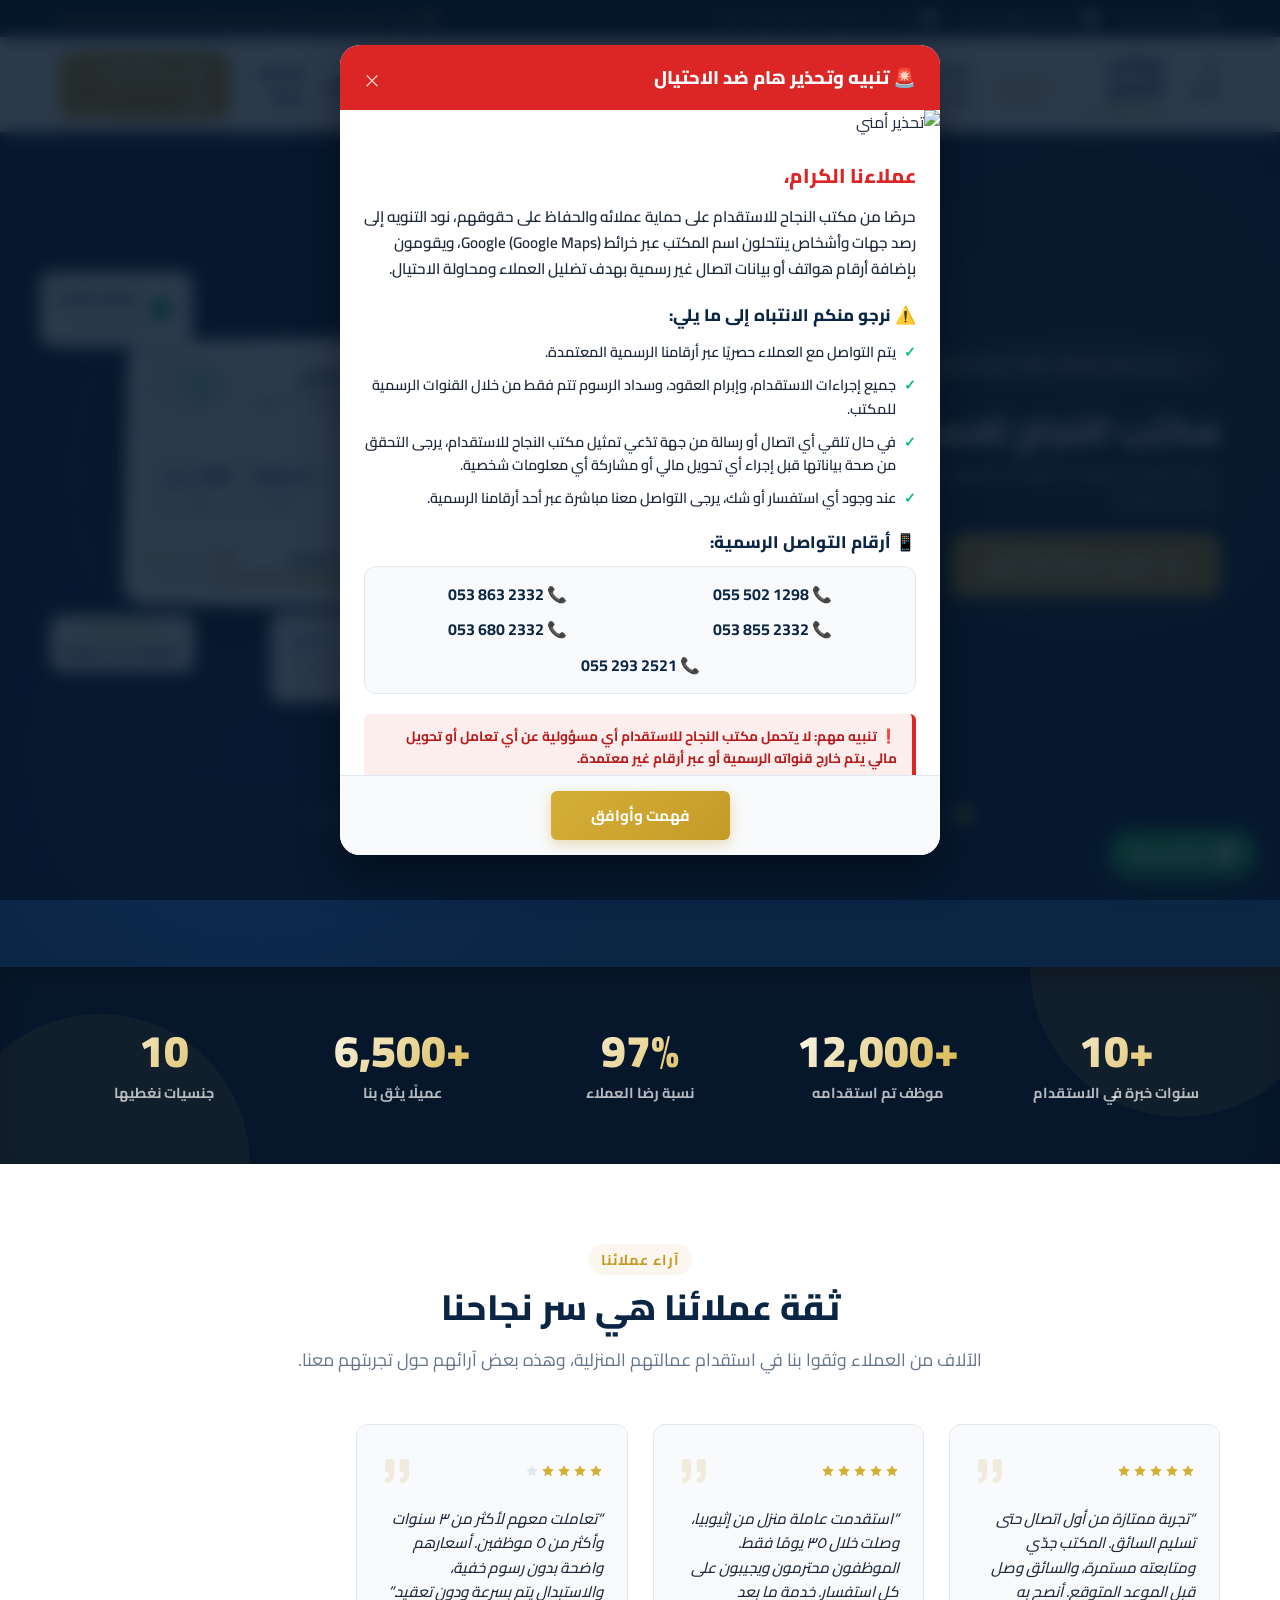
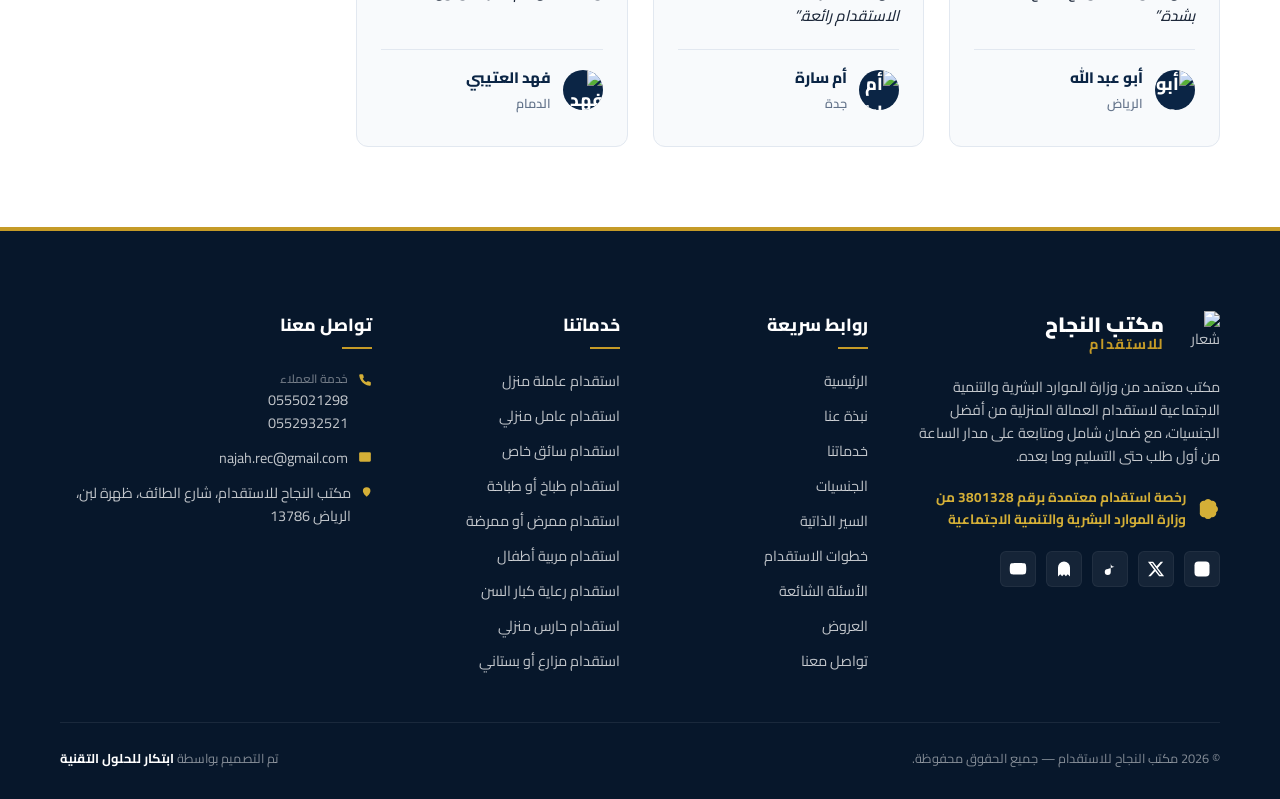
==== index.html @ 61b45c1d "Add files via upload" ====
<!DOCTYPE html>















<html lang="ar" dir="rtl">















<head>















  <meta charset="UTF-8" />















  <meta name="viewport" content="width=device-width, initial-scale=1.0" />















  <title>مكتب النجاح للاستقدام | استقدام العمالة المنزلية في السعودية</title>















  <meta name="description" content="مكتب النجاح للاستقدام — مكتب معتمد من وزارة الموارد البشرية والتنمية الاجتماعية لاستقدام العمالة المنزلية من إثيوبيا وكينيا والفلبين وأوغندا وبنجلاديش والسودان وأكثر. عمالة موثوقة، ضمان شامل، ومتابعة على مدار الساعة." />















  <meta name="keywords" content="استقدام, عمالة منزلية, مكتب استقدام, سائق خاص, مربية أطفال, عاملات منازل, النجاح للاستقدام" />















  <meta property="og:title" content="مكتب النجاح للاستقدام | استقدام العمالة المنزلية في السعودية" />















  <meta property="og:description" content="شريكك الموثوق في استقدام العمالة المنزلية — عمالة موثوقة وضمان شامل ومتابعة مستمرة." />















  <meta property="og:locale" content="ar_SA" />















  <meta property="og:type" content="website" />















  <meta property="og:image" content="images/logo.jpg" />















  <meta name="theme-color" content="#0b2545" />















  <link rel="icon" href="images/logo.jpg" />















  <link rel="preconnect" href="https://fonts.googleapis.com" />















  <link rel="preconnect" href="https://fonts.gstatic.com" crossorigin />















  <link href="https://fonts.googleapis.com/css2?family=Cairo:wght@400;600;700;800;900&display=swap" rel="stylesheet" />















  <style>



/* 



   styles.css 



   مكتب النجاح للاستقدام - تصميم بريميوم وعصري



*/







/* استيراد خط تجوال أو كايرو من جوجل */



@import url('https://fonts.googleapis.com/css2?family=Cairo:wght@300;400;500;600;700;800;900&display=swap');







/* المتغيرات العامة وأنظمة الألوان */



:root {



  --primary-color: #0b2545;



  --primary-light: #133a68;



  --primary-dark: #07172b;



  --gold-color: #c59b27;



  --gold-light: #d4af37;



  --gold-dark: #a37f1e;



  --text-dark: #1e293b;



  --text-muted: #64748b;



  --bg-light: #f8fafc;



  --bg-white: #ffffff;



  --border-color: #e2e8f0;



  



  --success-color: #10b981;



  --info-color: #3b82f6;



  --warning-color: #f59e0b;



  



  --font-family: 'Cairo', sans-serif;



  --transition: all 0.3s cubic-bezier(0.4, 0, 0.2, 1);



  --shadow-sm: 0 1px 3px rgba(0,0,0,0.1);



  --shadow-md: 0 4px 6px -1px rgba(0,0,0,0.1), 0 2px 4px -1px rgba(0,0,0,0.06);



  --shadow-lg: 0 10px 15px -3px rgba(11, 37, 69, 0.1), 0 4px 6px -2px rgba(11, 37, 69, 0.05);



  --shadow-glow: 0 0 20px rgba(197, 155, 39, 0.25);



  



  --radius-sm: 6px;



  --radius-md: 12px;



  --radius-lg: 20px;



  --radius-full: 9999px;



  



  --container-width: 1200px;



}







/* إعادة ضبط المتصفح الأساسية */



*, *::before, *::after {



  box-sizing: border-box;



  margin: 0;



  padding: 0;



}







html {



  scroll-behavior: smooth;



  font-size: 16px;



}







body {



  font-family: var(--font-family);



  background-color: var(--bg-light);



  color: var(--text-dark);



  line-height: 1.6;



  text-align: right;



  overflow-x: hidden;



  -webkit-font-smoothing: antialiased;



}







a {



  color: inherit;



  text-decoration: none;



  transition: var(--transition);



}







button {



  font-family: var(--font-family);



  border: none;



  background: none;



  cursor: pointer;



  outline: none;



}







img {



  max-width: 100%;



  height: auto;



  display: block;



}







svg {



  width: 24px;



  height: 24px;



  fill: currentColor;



  display: inline-block;



  vertical-align: middle;



}







/* حاويات العرض */



.container {



  width: 100%;



  max-width: var(--container-width);



  margin-left: auto;



  margin-right: auto;



  padding-left: 20px;



  padding-right: 20px;



}







/* الأقسام العامة */



.section {



  padding: 80px 0;



  position: relative;



}







.bg-white {



  background-color: var(--bg-white);



}







.bg-light {



  background-color: var(--bg-light);



}







/* رؤوس الأقسام */



.section-head {



  margin-bottom: 50px;



  max-width: 700px;



}







.section-head.center {



  margin-left: auto;



  margin-right: auto;



  text-align: center;



}







.eyebrow {



  display: inline-block;



  font-size: 0.9rem;



  font-weight: 700;



  color: var(--gold-color);



  text-transform: uppercase;



  letter-spacing: 1px;



  margin-bottom: 10px;



  padding: 4px 12px;



  background-color: rgba(197, 155, 39, 0.08);



  border-radius: var(--radius-full);



}







.section-title {



  font-size: 2.2rem;



  font-weight: 800;



  color: var(--primary-color);



  margin-bottom: 15px;



  line-height: 1.3;



}







.section-desc {



  font-size: 1.1rem;



  color: var(--text-muted);



}







/* الأزرار الفاخرة */



.btn-gold {



  background: linear-gradient(135deg, var(--gold-light), var(--gold-color));



  color: var(--bg-white);



  font-weight: 700;



  padding: 12px 28px;



  border-radius: var(--radius-md);



  box-shadow: 0 4px 14px rgba(197, 155, 39, 0.35);



  display: inline-flex;



  align-items: center;



  justify-content: center;



  gap: 10px;



  border: 1px solid var(--gold-color);



}







.btn-gold svg, .btn-ghost-light svg {



  width: 20px;



  height: 20px;



  fill: currentColor;



  flex-shrink: 0;



}







.btn-gold:hover {



  transform: translateY(-3px);



  box-shadow: 0 6px 20px rgba(197, 155, 39, 0.45);



  background: linear-gradient(135deg, var(--gold-color), var(--gold-dark));



}







.btn-gold-sm {



  padding: 8px 18px;



  font-size: 0.9rem;



}







.btn-gold-lg {



  padding: 16px 36px;



  font-size: 1.1rem;



  border-radius: var(--radius-md);



}







.btn-ghost-light {



  border: 2px solid rgba(255, 255, 255, 0.25);



  color: var(--bg-white);



  font-weight: 700;



  padding: 14px 32px;



  border-radius: var(--radius-md);



  display: inline-flex;



  align-items: center;



  justify-content: center;



  backdrop-filter: blur(5px);



  -webkit-backdrop-filter: blur(5px);



}







.btn-ghost-light:hover {



  background-color: rgba(255, 255, 255, 0.1);



  border-color: rgba(255, 255, 255, 0.5);



  transform: translateY(-3px);



}







/* الأيقونات الأساسية */



.icon-xs { width: 14px; height: 14px; fill: currentColor; }



.icon-sm { width: 18px; height: 18px; fill: currentColor; }



.icon-md { width: 24px; height: 24px; fill: currentColor; }



.icon-lg { width: 32px; height: 32px; fill: currentColor; }



.icon-xl { width: 48px; height: 48px; fill: currentColor; }







/* ===== الهيدر وشريط الملاحة ===== */



.site-header {



  position: relative;



  z-index: 100;



}







.topbar {



  background-color: var(--primary-dark);



  color: rgba(255, 255, 255, 0.7);



  font-size: 0.8rem;



  padding: 8px 0;



  border-bottom: 1px solid rgba(255, 255, 255, 0.05);



}







.topbar-inner {



  display: flex;



  justify-content: space-between;



  align-items: center;



  flex-wrap: wrap;



  gap: 10px;



}







.topbar-info {



  display: flex;



  align-items: center;



  gap: 20px;



  flex-wrap: wrap;



}







.topbar-item {



  display: flex;



  align-items: center;



  gap: 6px;



}







.topbar-item a:hover {



  color: var(--gold-light);



}







.topbar-license {



  display: flex;



  align-items: center;



  gap: 6px;



  color: var(--gold-light);



  font-weight: 600;



}







/* شريط الملاحة الرئيسي */



.mainnav {



  background-color: var(--bg-white);



  box-shadow: var(--shadow-sm);



  padding: 15px 0;



  transition: var(--transition);



  position: sticky;



  top: 0;



  z-index: 99;



}







.mainnav.scrolled {



  padding: 10px 0;



  box-shadow: var(--shadow-lg);



  background-color: rgba(255, 255, 255, 0.95);



  backdrop-filter: blur(10px);



  -webkit-backdrop-filter: blur(10px);



}







.nav-inner {



  display: flex;



  justify-content: space-between;



  align-items: center;



}







/* الشعار */



.brand {



  display: flex;



  align-items: center;



  gap: 12px;



}







.brand-logo img {



  border-radius: var(--radius-sm);



  object-fit: cover;



}







.brand-name {



  line-height: 1.1;



}







.brand-title {



  font-weight: 900;



  font-size: 1.3rem;



  color: var(--primary-color);



}







.brand-sub {



  font-weight: 700;



  font-size: 0.9rem;



  color: var(--gold-color);



  letter-spacing: 1px;



}







/* روابط التنقل */



.nav-links {



  display: flex;



  align-items: center;



  gap: 24px;



}







.nav-links a {



  font-weight: 700;



  color: var(--primary-color);



  font-size: 0.95rem;



  position: relative;



  padding: 6px 0;



}







.nav-links a::after {



  content: '';



  position: absolute;



  bottom: 0;



  left: 0;



  width: 0;



  height: 3px;



  background-color: var(--gold-color);



  border-radius: var(--radius-full);



  transition: var(--transition);



}







.nav-links a:hover,



.nav-links a.active {



  color: var(--gold-color);



}







.nav-links a:hover::after,



.nav-links a.active::after {



  width: 100%;



}







.nav-actions {



  display: flex;



  align-items: center;



  gap: 15px;



}







.menu-btn {



  display: none;



  font-size: 1.5rem;



  color: var(--primary-color);



  padding: 5px;



}







/* ===== قائمة الجوال ===== */



.mobile-menu {



  position: fixed;



  top: 0;



  left: 0;



  width: 100vw;



  height: 100vh;



  z-index: 1000;



  visibility: hidden;



  transition: var(--transition);



}







.mobile-menu.open {



  visibility: visible;



}







.mm-backdrop {



  position: absolute;



  top: 0;



  left: 0;



  width: 100%;



  height: 100%;



  background-color: rgba(7, 23, 43, 0.6);



  backdrop-filter: blur(4px);



  -webkit-backdrop-filter: blur(4px);



  opacity: 0;



  transition: var(--transition);



}







.mobile-menu.open .mm-backdrop {



  opacity: 1;



}







.mm-panel {



  position: absolute;



  top: 0;



  right: -320px;



  width: 320px;



  max-width: 85vw;



  height: 100%;



  background-color: var(--bg-white);



  box-shadow: -5px 0 25px rgba(0,0,0,0.15);



  display: flex;



  flex-direction: column;



  transition: transform 0.4s cubic-bezier(0.16, 1, 0.3, 1);



}







.mobile-menu.open .mm-panel {



  transform: translateX(-320px);



}







.mm-head {



  padding: 20px;



  border-bottom: 1px solid var(--border-color);



  display: flex;



  justify-content: space-between;



  align-items: center;



}







.mm-head .brand {



  pointer-events: none;



}







.mm-nav {



  padding: 30px 20px;



  display: flex;



  flex-direction: column;



  gap: 15px;



  flex-grow: 1;



  overflow-y: auto;



}







.mm-nav a {



  font-size: 1.1rem;



  font-weight: 700;



  color: var(--primary-color);



  padding: 10px 15px;



  border-radius: var(--radius-sm);



  display: block;



}







.mm-nav a:hover,



.mm-nav a.active {



  background-color: rgba(197, 155, 39, 0.08);



  color: var(--gold-color);



  padding-right: 25px;



}







.mm-foot {



  padding: 20px;



  border-top: 1px solid var(--border-color);



  display: flex;



  flex-direction: column;



  gap: 15px;



}







.mm-foot .btn-gold {



  width: 100%;



}







.mm-trust {



  display: flex;



  align-items: center;



  justify-content: center;



  gap: 6px;



  color: var(--success-color);



  font-weight: 700;



  font-size: 0.9rem;



}







/* ===== قسم الهيرو (Hero Section) ===== */



.hero {



  position: relative;



  background-color: var(--primary-color);



  background-image: linear-gradient(to left, rgba(11, 37, 69, 0.92) 40%, rgba(11, 37, 69, 0.05) 100%), url("images/hero_home_bg.jpg");



  background-size: cover;



  background-position: center;



  background-repeat: no-repeat;



  color: var(--bg-white);



  padding: 100px 0 140px;



  overflow: hidden;



}







.hero-deco {



  position: absolute;



  top: 0;



  left: 0;



  width: 100%;



  height: 100%;



  pointer-events: none;



  z-index: 1;



}







.hero-blob-1 {



  position: absolute;



  top: -10%;



  right: -10%;



  width: 50vw;



  height: 50vw;



  background: radial-gradient(circle, rgba(197, 155, 39, 0.15) 0%, rgba(11, 37, 69, 0) 70%);



  border-radius: var(--radius-full);



  animation: pulse-blob 8s infinite alternate;



}







.hero-blob-2 {



  position: absolute;



  bottom: -20%;



  left: -10%;



  width: 60vw;



  height: 60vw;



  background: radial-gradient(circle, rgba(19, 58, 104, 0.3) 0%, rgba(11, 37, 69, 0) 70%);



  border-radius: var(--radius-full);



}







.hero-dots {



  position: absolute;



  top: 20%;



  left: 5%;



  width: 120px;



  height: 200px;



  background-image: radial-gradient(rgba(255, 255, 255, 0.15) 2px, transparent 2px);



  background-size: 15px 15px;



}







@keyframes pulse-blob {



  0% { transform: scale(1) translate(0, 0); }



  100% { transform: scale(1.1) translate(-20px, 20px); }



}







.hero-inner {



  position: relative;



  z-index: 2;



}







.hero-grid {



  display: grid;



  grid-template-columns: 1.2fr 0.8fr;



  gap: 60px;



  align-items: center;



}







.hero-content {



  display: flex;



  flex-direction: column;



  align-items: flex-start;



}







.hero-badge {



  display: inline-flex;



  align-items: center;



  gap: 8px;



  background-color: rgba(255, 255, 255, 0.08);



  border: 1px solid rgba(255, 255, 255, 0.15);



  padding: 6px 16px;



  border-radius: var(--radius-full);



  font-size: 0.85rem;



  font-weight: 600;



  margin-bottom: 25px;



  color: rgba(255, 255, 255, 0.95);



  box-shadow: 0 4px 10px rgba(0, 0, 0, 0.15);



}







.hero-badge svg {



  color: var(--gold-light);



}







.hero-title {



  font-size: 3rem;



  font-weight: 900;



  line-height: 1.2;



  margin-bottom: 20px;



  letter-spacing: -0.5px;



}







.hero-title .gold {



  color: var(--gold-light);



  position: relative;



  display: inline-block;



  white-space: nowrap;



}







.hero-title .gold svg {



  position: absolute;



  bottom: -8px;



  left: 0;



  width: 100%;



  height: 10px;



  color: var(--gold-color);



}







.hero-sub {



  font-size: 1.2rem;



  color: rgba(255, 255, 255, 0.8);



  margin-bottom: 35px;



  max-width: 600px;



  font-weight: 400;



}







.hero-actions {



  display: flex;



  gap: 20px;



  margin-bottom: 40px;



  flex-wrap: wrap;



}







.hero-actions .btn-gold {



  padding: 16px 36px;



}







.hero-features {



  display: flex;



  gap: 24px;



  margin-bottom: 40px;



  flex-wrap: wrap;



}







.hero-features li {



  list-style: none;



  display: flex;



  align-items: center;



  gap: 8px;



  font-weight: 700;



  font-size: 0.95rem;



  color: rgba(255, 255, 255, 0.9);



}







.hero-features li svg {



  color: var(--gold-light);



}







.hero-proof {



  display: flex;



  align-items: center;



  gap: 15px;



  background-color: rgba(255, 255, 255, 0.05);



  padding: 12px 20px;



  border-radius: var(--radius-md);



  border: 1px solid rgba(255, 255, 255, 0.08);



}







.hero-proof .flags {



  display: flex;



  gap: 8px;



}







.flag-badge {



  width: 32px;



  height: 32px;



  border-radius: var(--radius-full);



  background-color: rgba(255, 255, 255, 0.08);



  border: 1px solid rgba(255, 255, 255, 0.15);



  color: var(--gold-light);



  display: flex;



  align-items: center;



  justify-content: center;



  font-size: 0.75rem;



  font-weight: 700;



  transition: var(--transition);



  filter: drop-shadow(0 2px 4px rgba(0,0,0,0.2));



}







.flag-badge:hover {



  background-color: var(--gold-color);



  color: var(--primary-color);



  border-color: var(--gold-color);



  transform: translateY(-2px);



}







.hero-proof-text {



  font-size: 0.9rem;



  color: rgba(255, 255, 255, 0.7);



}







.hero-proof-num {



  display: block;



  font-weight: 800;



  color: var(--gold-light);



  font-size: 1rem;



}







/* الجانب المرئي من الهيرو */



.hero-visual {



  position: relative;



  display: flex;



  justify-content: center;



  align-items: center;



  height: 480px;



}







.hero-ring {



  position: absolute;



  width: 420px;



  height: 420px;



  border: 2px dashed rgba(255, 255, 255, 0.1);



  border-radius: var(--radius-full);



  animation: rotate-ring 40s linear infinite;



}







@keyframes rotate-ring {



  from { transform: rotate(0deg); }



  to { transform: rotate(360deg); }



}







.hero-card-frame {



  position: relative;



  z-index: 3;



  width: 320px;



  perspective: 1000px;



}







.hero-card {



  background-color: var(--bg-white);



  color: var(--text-dark);



  padding: 24px;



  border-radius: var(--radius-lg);



  box-shadow: 0 20px 40px rgba(0, 0, 0, 0.35);



  border: 1px solid rgba(255, 255, 255, 0.1);



  display: flex;



  flex-direction: column;



  gap: 20px;



  transform: rotateY(-8deg) rotateX(4deg);



  transition: var(--transition);



}







.hero-card:hover {



  transform: rotateY(0deg) rotateX(0deg) scale(1.02);



}







.hc-top {



  display: flex;



  justify-content: space-between;



  align-items: flex-start;



}







.hc-id {



  display: flex;



  gap: 12px;



  align-items: center;



}







.hc-avatar {



  width: 48px;



  height: 48px;



  background-color: var(--bg-light);



  border-radius: var(--radius-full);



  display: flex;



  align-items: center;



  justify-content: center;



  color: var(--primary-color);



  border: 2px solid var(--border-color);



  overflow: hidden;



}







.hc-avatar img {



  width: 100%;



  height: 100%;



  object-fit: cover;



  border-radius: var(--radius-full);



}







.hc-name {



  font-weight: 800;



  color: var(--primary-color);



  font-size: 1.1rem;



}







.hc-role {



  font-size: 0.8rem;



  color: var(--text-muted);



  font-weight: 600;



}







.badge-available {



  background-color: rgba(16, 185, 129, 0.1);



  color: var(--success-color);



  font-size: 0.75rem;



  font-weight: 700;



  padding: 4px 10px;



  border-radius: var(--radius-full);



  display: flex;



  align-items: center;



  gap: 5px;



}







.badge-available .dot {



  width: 6px;



  height: 6px;



  background-color: var(--success-color);



  border-radius: var(--radius-full);



  display: inline-block;



  animation: pulse-green 1.5s infinite;



}







@keyframes pulse-green {



  0% { transform: scale(0.9); opacity: 1; }



  50% { transform: scale(1.3); opacity: 0.5; }



  100% { transform: scale(0.9); opacity: 1; }



}







.hc-stats {



  display: grid;



  grid-template-columns: repeat(3, 1fr);



  gap: 10px;



  background-color: var(--bg-light);



  padding: 12px;



  border-radius: var(--radius-md);



  text-align: center;



  border: 1px solid var(--border-color);



}







.hc-stat b {



  display: block;



  font-size: 0.95rem;



  color: var(--primary-color);



  font-weight: 800;



}







.hc-stat span {



  font-size: 0.75rem;



  color: var(--text-muted);



  font-weight: 600;



}







.hc-eta {



  display: flex;



  flex-direction: column;



  gap: 8px;



}







.hc-eta-row {



  display: flex;



  justify-content: space-between;



  font-size: 0.8rem;



}







.hc-eta-val {



  color: var(--gold-color);



  font-weight: 700;



  display: flex;



  align-items: center;



  gap: 4px;



}







.progress {



  height: 6px;



  background-color: var(--border-color);



  border-radius: var(--radius-full);



  overflow: hidden;



}







.progress-fill {



  height: 100%;



  width: 75%;



  background: linear-gradient(90deg, var(--gold-color), var(--gold-light));



  border-radius: var(--radius-full);



}







/* العناصر العائمة البريميوم */



.hero-card-float {



  position: absolute;



  bottom: 10px;



  right: -30px;



  background-color: var(--bg-white);



  color: var(--text-dark);



  padding: 16px 20px;



  border-radius: var(--radius-md);



  box-shadow: var(--shadow-lg);



  border-right: 4px solid var(--gold-color);



  z-index: 4;



  width: 260px;



  animation: float-slow 6s ease-in-out infinite alternate;



}







.hcf-head {



  display: flex;



  justify-content: space-between;



  font-size: 0.8rem;



  margin-bottom: 5px;



}







.hcf-status {



  color: var(--info-color);



  font-weight: 700;



}







.hcf-sub {



  font-size: 0.75rem;



  color: var(--text-muted);



  margin-bottom: 8px;



  font-weight: 600;



}







.hcf-steps {



  display: flex;



  gap: 4px;



}







.hcf-step {



  height: 4px;



  flex-grow: 1;



  border-radius: var(--radius-full);



}







.hcf-step.on { background-color: var(--gold-color); }



.hcf-step.off { background-color: var(--border-color); }







.hero-badge-float {



  position: absolute;



  top: 40px;



  left: -20px;



  background-color: var(--bg-white);



  color: var(--text-dark);



  padding: 12px 18px;



  border-radius: var(--radius-md);



  box-shadow: var(--shadow-lg);



  display: flex;



  align-items: center;



  gap: 10px;



  z-index: 4;



  animation: float-slow 5s ease-in-out infinite alternate-reverse;



}







.hero-badge-float svg {



  color: var(--success-color);



  width: 28px;



  height: 28px;



  flex-shrink: 0;



}







.hero-badge-float b {



  color: var(--primary-color);



  font-size: 0.9rem;



}







.hero-badge-float span {



  font-size: 0.75rem;



  color: var(--text-muted);



}







.hero-rating-float {



  position: absolute;



  bottom: 40px;



  left: -10px;



  background-color: var(--bg-white);



  color: var(--text-dark);



  padding: 10px 16px;



  border-radius: var(--radius-md);



  box-shadow: var(--shadow-lg);



  text-align: center;



  z-index: 4;



}







.hero-rating-float .stars {



  color: var(--gold-light);



  display: flex;



  justify-content: center;



  gap: 2px;



  margin-bottom: 2px;



}







.hero-rating-float p {



  font-size: 0.8rem;



  font-weight: 700;



  color: var(--primary-color);



}







@keyframes float-slow {



  0% { transform: translateY(0px); }



  100% { transform: translateY(-12px); }



}







/* شريط الثقة في أسفل الهيرو */



.hero-trust {



  display: flex;



  justify-content: center;



  gap: 40px;



  margin-top: 60px;



  border-top: 1px solid rgba(255, 255, 255, 0.1);



  padding-top: 30px;



  flex-wrap: wrap;



}







.hero-trust div {



  display: flex;



  align-items: center;



  gap: 10px;



  color: rgba(255, 255, 255, 0.7);



  font-size: 0.95rem;



  font-weight: 600;



}







.hero-trust div svg {



  color: var(--gold-light);



  width: 22px;



  height: 22px;



}







/* ===== قسم الإحصائيات (Stats Section) ===== */



.stats-section {



  background-color: var(--primary-dark);



  color: var(--bg-white);



  padding: 60px 0;



  position: relative;



  overflow: hidden;



  box-shadow: inset 0 10px 20px rgba(0,0,0,0.2);



}







.stats-deco-1, .stats-deco-2 {



  position: absolute;



  width: 300px;



  height: 300px;



  background-color: rgba(197, 155, 39, 0.05);



  border-radius: var(--radius-full);



  pointer-events: none;



}







.stats-deco-1 { top: -150px; right: -50px; }



.stats-deco-2 { bottom: -150px; left: -50px; }







.stats-grid {



  display: grid;



  grid-template-columns: repeat(5, 1fr);



  gap: 30px;



  text-align: center;



  position: relative;



  z-index: 2;



}







.stat-item {



  display: flex;



  flex-direction: column;



  gap: 5px;



}







.stat-value {



  font-size: 2.8rem;



  font-weight: 900;



  color: var(--gold-light);



  line-height: 1.1;



  background: linear-gradient(135deg, #fff, var(--gold-light));



  -webkit-background-clip: text;



  -webkit-text-fill-color: transparent;



}







.stat-label {



  font-size: 0.9rem;



  color: rgba(255, 255, 255, 0.70);



  font-weight: 700;



}







/* ===== قسم الأسئلة الشائعة (FAQ) ===== */



.faq-wrap {



  display: grid;



  grid-template-columns: 1.3fr 0.7fr;



  gap: 50px;



  align-items: flex-start;



}







.faq-list {



  display: flex;



  flex-direction: column;



  gap: 15px;



}







.faq-item {



  background-color: var(--bg-light);



  border-radius: var(--radius-md);



  border: 1px solid var(--border-color);



  overflow: hidden;



  transition: var(--transition);



}







.faq-item:hover {



  border-color: rgba(197, 155, 39, 0.3);



  box-shadow: var(--shadow-sm);



  background-color: var(--bg-white);



}







.faq-q {



  width: 100%;



  padding: 20px 24px;



  text-align: right;



  font-size: 1.1rem;



  font-weight: 800;



  color: var(--primary-color);



  display: flex;



  justify-content: space-between;



  align-items: center;



  gap: 15px;



  transition: var(--transition);



}







.faq-chev {



  width: 24px;



  height: 24px;



  display: flex;



  align-items: center;



  justify-content: center;



  border-radius: var(--radius-full);



  background-color: rgba(11, 37, 69, 0.05);



  color: var(--primary-color);



  transition: var(--transition);



}







.faq-chev svg {



  width: 16px;



  height: 16px;



  fill: currentColor;



}







.faq-item.active {



  background-color: var(--bg-white);



  border-color: var(--gold-color);



  box-shadow: var(--shadow-md);



}







.faq-item.active .faq-chev {



  background-color: var(--gold-color);



  color: var(--bg-white);



  transform: rotate(180deg);



}







.faq-a {



  max-height: 0;



  overflow: hidden;



  transition: max-height 0.3s cubic-bezier(0, 1, 0, 1);



}







.faq-a-inner {



  padding: 0 24px 24px;



  font-size: 0.95rem;



  color: var(--text-muted);



  border-top: 1px dashed var(--border-color);



  margin-top: -5px;



  padding-top: 15px;



}







/* بطاقة الدعم في الأسئلة الشائعة */



.faq-help {



  background: linear-gradient(135deg, var(--primary-color), var(--primary-light));



  color: var(--bg-white);



  padding: 40px 30px;



  border-radius: var(--radius-lg);



  box-shadow: var(--shadow-lg);



  text-align: center;



  display: flex;



  flex-direction: column;



  align-items: center;



  gap: 20px;



  border: 1px solid rgba(255,255,255,0.05);



}







.faq-help-icon {



  width: 60px;



  height: 60px;



  background-color: rgba(255,255,255,0.08);



  border-radius: var(--radius-full);



  display: flex;



  align-items: center;



  justify-content: center;



  color: var(--gold-light);



  border: 1px solid rgba(255,255,255,0.15);



}







.faq-help-text b {



  font-size: 1.3rem;



  font-weight: 800;



  display: block;



  margin-bottom: 5px;



  color: var(--gold-light);



}







.faq-help-text p {



  font-size: 0.95rem;



  color: rgba(255,255,255,0.8);



}







.faq-help .btn-gold {



  width: 100%;



}







/* ===== قسم آراء العملاء (Testimonials) ===== */



.testimonials-grid {



  display: grid;



  grid-template-columns: repeat(4, 1fr);



  gap: 25px;



}







.testimonial {



  background-color: var(--bg-light);



  border-radius: var(--radius-md);



  padding: 30px 24px;



  border: 1px solid var(--border-color);



  display: flex;



  flex-direction: column;



  justify-content: space-between;



  gap: 20px;



  transition: var(--transition);



}







.testimonial:hover {



  background-color: var(--bg-white);



  transform: translateY(-5px);



  box-shadow: var(--shadow-lg);



  border-color: rgba(197, 155, 39, 0.3);



}







.testimonial-top {



  display: flex;



  justify-content: space-between;



  align-items: center;



}







.testimonial-top .stars {



  color: var(--gold-light);



  display: flex;



  gap: 2px;



}







.testimonial-top .stars .empty {



  color: var(--border-color);



}







.quote-icon {



  color: rgba(197, 155, 39, 0.15);



}







.testimonial blockquote {



  font-size: 0.95rem;



  color: var(--text-dark);



  font-style: italic;



  font-weight: 500;



  flex-grow: 1;



}







.testimonial footer {



  display: flex;



  align-items: center;



  gap: 12px;



  border-top: 1px solid var(--border-color);



  padding-top: 15px;



}







.testimonial-avatar {



  width: 40px;



  height: 40px;



  background-color: var(--primary-color);



  color: var(--bg-white);



  border-radius: var(--radius-full);



  display: flex;



  align-items: center;



  justify-content: center;



  font-weight: 800;



  font-size: 1.1rem;



}







.testimonial footer b {



  color: var(--primary-color);



  font-size: 0.95rem;



  font-weight: 800;



}







.testimonial footer span {



  font-size: 0.8rem;



  color: var(--text-muted);



  font-weight: 600;



}







/* ===== قسم الجنسيات (Nationalities Page) ===== */



.nations-grid {



  display: grid;



  grid-template-columns: repeat(5, 1fr);



  gap: 25px;



}







.nation-card {



  background-color: var(--bg-light);



  border: 1px solid var(--border-color);



  border-radius: var(--radius-md);



  padding: 30px 20px;



  text-align: center;



  transition: var(--transition);



  display: flex;



  flex-direction: column;



  align-items: center;



  gap: 12px;



}







.nation-card:hover {



  background-color: var(--bg-white);



  transform: translateY(-5px);



  box-shadow: var(--shadow-lg);



  border-color: rgba(197, 155, 39, 0.3);



}







.nation-flag {



  width: 70px;



  height: 70px;



  border-radius: var(--radius-full);



  border: 3px solid var(--border-color);



  overflow: hidden;



  box-shadow: var(--shadow-sm);



  display: flex;



  align-items: center;



  justify-content: center;



  transition: var(--transition);



  background-color: var(--bg-white);



}







.nation-card:hover .nation-flag {



  border-color: var(--gold-color);



  transform: scale(1.1);



  box-shadow: 0 4px 12px rgba(197, 155, 39, 0.25);



}







.nation-flag img {



  width: 100%;



  height: 100%;



  object-fit: cover;



  border-radius: var(--radius-full);



}







.nation-card h3 {



  font-size: 1.25rem;



  font-weight: 800;



  color: var(--primary-color);



}







.nation-role {



  font-size: 0.85rem;



  font-weight: 700;



  color: var(--gold-color);



  margin-top: -4px;



}







.nation-card p {



  font-size: 0.85rem;



  color: var(--text-muted);



  font-weight: 600;



}







.nation-badge {



  font-size: 0.75rem;



  font-weight: 700;



  padding: 4px 12px;



  border-radius: var(--radius-full);



  display: inline-flex;



  align-items: center;



  gap: 6px;



}







.nation-badge.on {



  background-color: rgba(16, 185, 129, 0.1);



  color: var(--success-color);



}







.nation-badge.off {



  background-color: rgba(245, 158, 11, 0.1);



  color: var(--warning-color);



}







/* ===== قسم الأخبار (News Page) ===== */



.news-grid {



  display: grid;



  grid-template-columns: repeat(3, 1fr);



  gap: 30px;



}







.news-card {



  background-color: var(--bg-light);



  border: 1px solid var(--border-color);



  border-radius: var(--radius-md);



  overflow: hidden;



  transition: var(--transition);



  display: flex;



  flex-direction: column;



}







.news-card:hover {



  background-color: var(--bg-white);



  transform: translateY(-5px);



  box-shadow: var(--shadow-lg);



  border-color: rgba(197, 155, 39, 0.3);



}







.news-img {



  height: 200px;



  overflow: hidden;



  position: relative;



  background-color: var(--primary-light);



}







.news-img img {



  width: 100%;



  height: 100%;



  object-fit: cover;



  transition: transform 0.5s ease;



}







.news-card:hover .news-img img {



  transform: scale(1.05);



}







.news-hero {



  height: 180px;



  background-color: var(--primary-color);



  color: var(--bg-white);



  padding: 24px;



  position: relative;



  display: flex;



  align-items: flex-end;



  justify-content: space-between;



  background-image: linear-gradient(to top, rgba(7, 23, 43, 0.8), rgba(11, 37, 69, 0.3));



}







.news-hero svg {



  position: absolute;



  top: 20px;



  left: 20px;



  width: 60px;



  height: 60px;



  opacity: 0.15;



  color: var(--bg-white);



}







.news-cat {



  font-size: 0.75rem;



  font-weight: 800;



  padding: 4px 10px;



  border-radius: var(--radius-sm);



  color: var(--bg-white);



  text-transform: uppercase;



}







.news-cat.gold { background-color: var(--gold-color); }



.news-cat.green { background-color: var(--success-color); }



.news-cat.blue { background-color: var(--info-color); }







.news-date {



  font-size: 0.75rem;



  color: rgba(255, 255, 255, 0.8);



  font-weight: 600;



  display: flex;



  align-items: center;



  gap: 5px;



}







.news-body {



  padding: 24px;



  display: flex;



  flex-direction: column;



  gap: 12px;



  flex-grow: 1;



}







.news-body h3 {



  font-size: 1.15rem;



  font-weight: 800;



  color: var(--primary-color);



  line-height: 1.4;



}







.news-body p {



  font-size: 0.9rem;



  color: var(--text-muted);



  line-height: 1.5;



  flex-grow: 1;



}







.news-link {



  font-size: 0.85rem;



  font-weight: 700;



  color: var(--gold-color);



  display: inline-flex;



  align-items: center;



  gap: 6px;



  margin-top: auto;



  align-self: flex-start;



}







.news-card:hover .news-link {



  color: var(--gold-light);



  padding-right: 8px;



}







/* ===== التذييل (Footer) ===== */



.site-footer {



  background-color: var(--primary-dark);



  color: rgba(255, 255, 255, 0.75);



  font-size: 0.9rem;



  padding: 80px 0 30px;



  border-top: 4px solid var(--gold-color);



}







.footer-inner {



  display: flex;



  flex-direction: column;



  gap: 50px;



}







.footer-grid {



  display: grid;



  grid-template-columns: 1.2fr 0.8fr 0.8fr 1.2fr;



  gap: 40px;



}







.footer-brand {



  display: flex;



  flex-direction: column;



  gap: 20px;



}







.footer-brand p {



  line-height: 1.6;



}







.footer-license {



  display: flex;



  align-items: center;



  gap: 10px;



  color: var(--gold-light);



  font-weight: 700;



  font-size: 0.85rem;



}







.footer-license svg {



  flex-shrink: 0;



}







.footer-social {



  display: flex;



  gap: 10px;



}







.social-btn {



  width: 36px;



  height: 36px;



  background-color: rgba(255,255,255,0.06);



  border-radius: var(--radius-sm);



  display: flex;



  align-items: center;



  justify-content: center;



  color: var(--bg-white);



  border: 1px solid rgba(255,255,255,0.05);



}







.social-btn svg {



  width: 18px;



  height: 18px;



  fill: currentColor;



}







.social-btn:hover {



  background-color: var(--gold-color);



  color: var(--bg-white);



  transform: translateY(-3px);



  box-shadow: 0 4px 10px rgba(197, 155, 39, 0.2);



}







.footer-col {



  display: flex;



  flex-direction: column;



  gap: 20px;



}







.footer-col h3 {



  color: var(--bg-white);



  font-size: 1.1rem;



  font-weight: 800;



  position: relative;



  padding-bottom: 10px;



}







.footer-col h3::after {



  content: '';



  position: absolute;



  bottom: 0;



  right: 0;



  width: 30px;



  height: 2px;



  background-color: var(--gold-color);



}







.footer-col ul {



  list-style: none;



  display: flex;



  flex-direction: column;



  gap: 12px;



}







.footer-col ul a:hover {



  color: var(--gold-light);



  padding-right: 5px;



}







.footer-col ul li.contact {



  display: flex;



  gap: 10px;



  align-items: flex-start;



}







.footer-col ul li.contact svg {



  color: var(--gold-light);



  margin-top: 4px;



}







.footer-col ul li.contact span {



  display: flex;



  flex-direction: column;



}







.footer-col ul li.contact span .sub {



  font-size: 0.75rem;



  color: rgba(255, 255, 255, 0.4);



  font-weight: 600;



}







.footer-col ul li.contact a {



  display: inline-block;



}







.footer-bottom {



  border-top: 1px solid rgba(255, 255, 255, 0.08);



  padding-top: 25px;



  display: flex;



  justify-content: space-between;



  align-items: center;



  font-size: 0.8rem;



  color: rgba(255, 255, 255, 0.5);



  flex-wrap: wrap;



  gap: 15px;



}







.footer-credit b {



  color: var(--bg-white);



}







/* ===== أزرار التفاعل العائمة ===== */



.back-to-top {



  position: fixed;



  bottom: 25px;



  left: 25px;



  width: 44px;



  height: 44px;



  background-color: var(--primary-color);



  color: var(--bg-white);



  border-radius: var(--radius-full);



  display: flex;



  align-items: center;



  justify-content: center;



  box-shadow: var(--shadow-lg);



  border: 1px solid rgba(255,255,255,0.08);



  z-index: 98;



  opacity: 0;



  visibility: hidden;



  transition: var(--transition);



}







.back-to-top.show {



  opacity: 1;



  visibility: visible;



}







.back-to-top:hover {



  background-color: var(--gold-color);



  transform: translateY(-5px);



}







.back-to-top svg {



  width: 20px;



  height: 20px;



  fill: currentColor;



}







.whatsapp-float {



  position: fixed;



  bottom: 25px;



  right: 25px;



  background-color: #25d366;



  color: var(--bg-white);



  padding: 10px 18px;



  border-radius: var(--radius-full);



  box-shadow: 0 8px 24px rgba(37, 211, 102, 0.35);



  display: flex;



  align-items: center;



  gap: 8px;



  z-index: 98;



  transition: var(--transition);



}







.whatsapp-float:hover {



  transform: translateY(-5px) scale(1.05);



  box-shadow: 0 12px 30px rgba(37, 211, 102, 0.45);



  background-color: #22c35e;



}







.whatsapp-float svg {



  width: 24px;



  height: 24px;



  fill: currentColor;



}







.wf-text {



  font-weight: 700;



  font-size: 0.95rem;



}







/* ===== تنسيق الأقسام المدمجة (Consolidated Sections Styling) ===== */



.about-wrap {



  display: grid;



  grid-template-columns: 1.1fr 0.9fr;



  gap: 50px;



  align-items: center;



}







.about-badge-card {



  background: linear-gradient(135deg, var(--primary-color), var(--primary-light));



  color: #fff;



  padding: 40px;



  border-radius: var(--radius-lg);



  box-shadow: var(--shadow-lg);



  text-align: center;



}







.about-badge-icon {



  width: 70px;



  height: 70px;



  background-color: rgba(255, 255, 255, 0.08);



  border-radius: var(--radius-full);



  display: flex;



  align-items: center;



  justify-content: center;



  color: var(--gold-light);



  margin: 0 auto 20px;



  border: 1px solid rgba(255, 255, 255, 0.15);



}







.services-grid {



  display: grid;



  grid-template-columns: repeat(3, 1fr);



  gap: 30px;



}







.service-card {



  background-color: var(--bg-white);



  padding: 40px 30px;



  border-radius: var(--radius-md);



  border: 1px solid var(--border-color);



  display: flex;



  flex-direction: column;



  gap: 20px;



  text-align: right;



  transition: var(--transition);



}







.service-card:hover {



  transform: translateY(-5px);



  box-shadow: var(--shadow-md);



  border-color: var(--gold-light);



}







.service-icon {



  width: 60px;



  height: 60px;



  background-color: rgba(197, 155, 39, 0.08);



  border: 1px solid rgba(197, 155, 39, 0.15);



  color: var(--primary-color);



  border-radius: var(--radius-md);



  display: flex;



  align-items: center;



  justify-content: center;



  font-size: 1.8rem;



  transition: var(--transition);



}







.service-card:hover .service-icon {



  background-color: var(--gold-color);



  color: var(--bg-white);



  border-color: var(--gold-color);



  transform: scale(1.08);



}







.steps-timeline {



  position: relative;



  max-width: 800px;



  margin: 0 auto;



  padding: 20px 0;



}







.steps-timeline::after {



  content: '';



  position: absolute;



  top: 0;



  bottom: 0;



  right: 40px;



  width: 4px;



  background-color: var(--border-color);



  border-radius: var(--radius-full);



  z-index: 1;



}







.step-node {



  position: relative;



  margin-bottom: 50px;



  padding-right: 80px;



  display: flex;



  flex-direction: column;



  align-items: flex-start;



  gap: 10px;



}







.step-node:last-child {



  margin-bottom: 0;



}







.step-number {



  position: absolute;



  top: 0;



  right: 18px;



  width: 48px;



  height: 48px;



  background-color: #fff;



  border: 4px solid var(--primary-color);



  color: var(--primary-color);



  font-weight: 900;



  font-size: 1.25rem;



  border-radius: var(--radius-full);



  display: flex;



  align-items: center;



  justify-content: center;



  z-index: 2;



  transition: var(--transition);



  box-shadow: var(--shadow-sm);



}







.step-node:hover .step-number {



  background-color: var(--gold-color);



  border-color: var(--gold-color);



  color: #fff;



  transform: scale(1.05);



}







.step-content {



  background-color: #fff;



  padding: 30px;



  border-radius: var(--radius-md);



  border: 1px solid var(--border-color);



  box-shadow: var(--shadow-sm);



  width: 100%;



  transition: var(--transition);



}







.step-node:hover .step-content {



  transform: translateX(-5px);



  box-shadow: var(--shadow-md);



  border-color: rgba(197, 155, 39, 0.2);



}







.step-meta {



  display: inline-flex;



  align-items: center;



  gap: 6px;



  font-size: 0.75rem;



  color: var(--text-muted);



  font-weight: 700;



  margin-top: 10px;



}







.contact-wrap {



  display: grid;



  grid-template-columns: 1.1fr 0.9fr;



  gap: 50px;



  align-items: flex-start;



}







.contact-form-box {



  background-color: #fff;



  padding: 40px;



  border-radius: var(--radius-lg);



  border: 1px solid var(--border-color);



  box-shadow: var(--shadow-sm);



}







.form-grid {



  display: grid;



  grid-template-columns: repeat(2, 1fr);



  gap: 20px;



  margin-bottom: 20px;



}







.form-group {



  display: flex;



  flex-direction: column;



  gap: 8px;



}







.form-group.full {



  grid-column: span 2;



}







.form-input, .form-textarea, .form-select {



  font-family: var(--font-family);



  width: 100%;



  padding: 12px 16px;



  border: 1px solid var(--border-color);



  border-radius: var(--radius-sm);



  outline: none;



  background-color: var(--bg-light);



  font-weight: 600;



  color: var(--text-dark);



  transition: var(--transition);



}







.form-input:focus, .form-textarea:focus, .form-select:focus {



  border-color: var(--gold-color);



  background-color: #fff;



  box-shadow: 0 0 0 3px rgba(197, 155, 39, 0.1);



}







.contact-info-box {



  display: flex;



  flex-direction: column;



  gap: 25px;



}







.info-card {



  background-color: #fff;



  padding: 30px;



  border-radius: var(--radius-md);



  border: 1px solid var(--border-color);



  box-shadow: var(--shadow-sm);



  display: flex;



  gap: 20px;



  align-items: flex-start;



  transition: var(--transition);



}







.info-card:hover {



  transform: translateY(-5px);



  box-shadow: var(--shadow-lg);



  border-color: rgba(197, 155, 39, 0.3);



}







.map-container {



  height: 200px;



  border-radius: var(--radius-md);



  border: 1px solid var(--border-color);



  overflow: hidden;



  box-shadow: var(--shadow-sm);



}







/* ===== شاشات الاستجابة (Responsive Styling) ===== */



@media (max-width: 1024px) {



  .hero-title { font-size: 2.5rem; }



  .hero-grid { gap: 30px; }



  .stats-grid { grid-template-columns: repeat(3, 1fr); gap: 20px; }



  .testimonials-grid { grid-template-columns: repeat(2, 1fr); }



  .nations-grid { grid-template-columns: repeat(3, 1fr); }



  .news-grid { grid-template-columns: repeat(2, 1fr); }



  .footer-grid { grid-template-columns: repeat(2, 1fr); gap: 40px; }



}







@media (max-width: 768px) {



  .section { padding: 60px 0; }



  .section-title { font-size: 1.8rem; }



  



  .topbar { display: none; }



  



  .nav-links { display: none; }



  .menu-btn { display: block; }



  .header-cta { display: none; }



  



  .hero { padding: 60px 0 80px; }



  .hero-grid { grid-template-columns: 1fr; gap: 50px; text-align: center; }



  .hero-content { align-items: center; }



  .hero-actions { justify-content: center; width: 100%; }



  .hero-actions a { flex-grow: 1; }



  .hero-features { justify-content: center; }



  .hero-proof { width: 100%; justify-content: center; }



  



  .hero-visual { height: 400px; }



  .hero-ring { width: 340px; height: 340px; }



  .hero-card { transform: none; width: 280px; }



  .hero-card:hover { transform: scale(1.02); }



  



  .hero-card-float { width: 220px; right: 0; bottom: 0; }



  .hero-badge-float { left: 0; top: 0; }



  .hero-rating-float { left: 0; bottom: 0; }



  



  .hero-trust { gap: 20px; flex-direction: column; align-items: center; }



  



  .stats-grid { grid-template-columns: repeat(2, 1fr); }



  .faq-wrap { grid-template-columns: 1fr; gap: 30px; }



  .about-wrap { grid-template-columns: 1fr; gap: 30px; }



  .services-grid { grid-template-columns: 1fr; gap: 20px; }



  .contact-wrap { grid-template-columns: 1fr; gap: 35px; }



  .step-node { padding-right: 60px; }



  .steps-timeline::after { right: 30px; }



  .step-number { right: 8px; width: 40px; height: 40px; font-size: 1.1rem; }



  .nations-grid { grid-template-columns: repeat(2, 1fr); }



  .news-grid { grid-template-columns: 1fr; }



}







@media (max-width: 480px) {



  .hero-title { font-size: 2.2rem; }



  .stats-grid { grid-template-columns: 1fr; }



  .testimonials-grid { grid-template-columns: 1fr; }



  .nations-grid { grid-template-columns: 1fr; }



  .footer-grid { grid-template-columns: 1fr; }



  



  .footer-bottom { flex-direction: column; text-align: center; }



  



  .whatsapp-float .wf-text { display: none; }



  .whatsapp-float { padding: 10px; }



}







/* ===== نافذة التنبيه الأمني والتحذير (Security Warning Modal) ===== */



.modal {



  position: fixed;



  top: 0;



  left: 0;



  right: 0;



  bottom: 0;



  z-index: 9999;



  display: flex;



  align-items: center;



  justify-content: center;



  opacity: 0;



  pointer-events: none;



  transition: opacity 0.3s ease;



  padding: 15px;



}







.modal.open {



  opacity: 1;



  pointer-events: auto;



}







.modal-backdrop {



  position: absolute;



  top: 0;



  left: 0;



  right: 0;



  bottom: 0;



  background-color: rgba(7, 23, 43, 0.85);



  backdrop-filter: blur(8px);



}







.modal-container {



  position: relative;



  width: 100%;



  max-width: 600px;



  background-color: var(--bg-white);



  border-radius: var(--radius-lg);



  box-shadow: 0 20px 40px rgba(0, 0, 0, 0.4);



  overflow: hidden;



  z-index: 2;



  transform: translateY(30px);



  transition: transform 0.3s cubic-bezier(0.34, 1.56, 0.64, 1);



  display: flex;



  flex-direction: column;



  max-height: 90vh;



}







.modal.open .modal-container {



  transform: translateY(0);



}







.modal-header {



  padding: 18px 24px;



  color: #fff;



  display: flex;



  align-items: center;



  justify-content: space-between;



}







.modal-header-title {



  font-size: 1.15rem;



  font-weight: 800;



  margin: 0;



}







.modal-close {



  background: none;



  border: none;



  color: #fff;



  font-size: 1.8rem;



  font-weight: 300;



  cursor: pointer;



  line-height: 1;



  padding: 0;



  margin: 0;



  opacity: 0.8;



  transition: var(--transition);



}







.modal-close:hover {



  opacity: 1;



  transform: scale(1.1);



}







.modal-body {



  overflow-y: auto;



  flex-grow: 1;



}







.modal-footer {



  padding: 15px 24px;



  background-color: var(--bg-light);



  border-top: 1px solid var(--border-color);



  display: flex;



  justify-content: center;



}







  </style>































  <script type="application/ld+json">















  {















    "@context": "https://schema.org",















    "@type": "EmploymentAgency",















    "name": "مكتب النجاح للاستقدام",















    "url": "https://najahrec.sa",















    "logo": "images/logo.jpg",















    "description": "مكتب معتمد من وزارة الموارد البشرية والتنمية الاجتماعية لاستقدام العمالة المنزلية من أفضل الجنسيات، مع ضمان شامل ومتابعة على مدار الساعة.",















    "telephone": "+966555021298",















    "email": "najah.rec@gmail.com",















    "address": {















      "@type": "PostalAddress",















      "streetAddress": "مكتب النجاح للاستقدام، شارع الطائف، ظهرة لبن",















      "addressLocality": "الرياض",















      "postalCode": "13786",















      "addressCountry": "SA"















    },















    "openingHours": "Su-Th 09:00-21:00",















    "priceRange": "ر.س",















    "sameAs": [















      "https://x.com/najah_rec",















      "https://instagram.com/najah.rec",















      "https://www.tiktok.com/@alnajah.rec",















      "https://www.youtube.com/@NAJAH_Rec"















    ]















  }















  </script>































  <svg xmlns="http://www.w3.org/2000/svg" style="display:none" aria-hidden="true">















    <symbol id="i-phone" viewBox="0 0 24 24"><path d="M22 16.92v3a2 2 0 0 1-2.18 2 19.79 19.79 0 0 1-8.63-3.07 19.5 19.5 0 0 1-6-6 19.79 19.79 0 0 1-3.07-8.67A2 2 0 0 1 4.11 2h3a2 2 0 0 1 2 1.72c.127.96.361 1.903.7 2.81a2 2 0 0 1-.45 2.11L8.09 9.91a16 16 0 0 0 6 6l1.27-1.27a2 2 0 0 1 2.11-.45c.907.339 1.85.573 2.81.7A2 2 0 0 1 22 16.92z"/></symbol>















    <symbol id="i-mail" viewBox="0 0 24 24"><rect width="20" height="16" x="2" y="4" rx="2"/><path d="m22 7-8.97 5.7a1.94 1.94 0 0 1-2.06 0L2 7"/></symbol>















    <symbol id="i-clock" viewBox="0 0 24 24"><circle cx="12" cy="12" r="10"/><polyline points="12 6 12 12 16 14"/></symbol>















    <symbol id="i-shield-check" viewBox="0 0 24 24"><path d="M20 13c0 5-3.5 7.5-7.66 8.95a1 1 0 0 1-.67-.01C7.5 20.5 4 18 4 13V6a1 1 0 0 1 1-1c2 0 4.5-1.2 6.24-2.72a1.17 1.17 0 0 1 1.52 0C14.51 3.81 17 5 19 5a1 1 0 0 1 1 1z"/><path d="m9 12 2 2 4-4"/></symbol>















    <symbol id="i-badge-check" viewBox="0 0 24 24"><path d="M3.85 8.62a4 4 0 0 1 4.78-4.77 4 4 0 0 1 6.74 0 4 4 0 0 1 4.78 4.78 4 4 0 0 1 0 6.74 4 4 0 0 1-4.77 4.78 4 4 0 0 1-6.75 0 4 4 0 0 1-4.78-4.77 4 4 0 1 0-6.76Z"/><path d="m9 12 2 2 4-4"/></symbol>















    <symbol id="i-map-pin" viewBox="0 0 24 24"><path d="M20 10c0 6-8 12-8 12s-8-6-8-12a8 8 0 0 1 16 0Z"/><circle cx="12" cy="10" r="3"/></symbol>















    <symbol id="i-x" viewBox="0 0 24 24"><path d="M18 6 6 18"/><path d="m6 6 12 12"/></symbol>















    <symbol id="i-menu" viewBox="0 0 24 24"><line x1="4" x2="20" y1="12" y2="12"/><line x1="4" x2="20" y1="6" y2="6"/><line x1="4" x2="20" y1="18" y2="18"/></symbol>















    <symbol id="i-sparkles" viewBox="0 0 24 24"><path d="M9.937 15.5A2 2 0 0 0 8.5 14.063l-6.135-1.582a.5.5 0 0 1 0-.962L8.5 9.936A2 2 0 0 0 9.937 8.5l1.582-6.135a.5.5 0 0 1 .963 0L14.063 8.5A2 2 0 0 0 15.5 9.937l6.135 1.581a.5.5 0 0 1 0 .964L15.5 14.063a2 2 0 0 0-1.437 1.437l-1.582 6.135a.5.5 0 0 1-.963 0z"/><path d="M20 3v4"/><path d="M22 5h-4"/><path d="M4 17v2"/><path d="M5 18H3"/></symbol>















    <symbol id="i-check-circle" viewBox="0 0 24 24"><circle cx="12" cy="12" r="10"/><path d="m9 12 2 2 4-4"/></symbol>















    <symbol id="i-user-round" viewBox="0 0 24 24"><circle cx="12" cy="8" r="5"/><path d="M20 21a8 8 0 0 0-16 0"/></symbol>















    <symbol id="i-star" viewBox="0 0 24 24"><polygon points="12 2 15.09 8.26 22 9.27 17 14.14 18.18 21.02 12 17.77 5.82 21.02 7 14.14 2 9.27 8.91 8.26 12 2"/></symbol>















    <symbol id="i-award" viewBox="0 0 24 24"><circle cx="12" cy="8" r="6"/><path d="M15.477 12.89 17 22l-5-3-5 3 1.523-9.11"/></symbol>















    <symbol id="i-heart" viewBox="0 0 24 24"><path d="M19 14c1.49-1.46 3-3.21 3-5.5A5.5 5.5 0 0 0 16.5 3c-1.76 0-3 .5-4.5 2-1.5-1.5-2.74-2-4.5-2A5.5 5.5 0 0 0 2 8.5c0 2.3 1.5 4.05 3 5.5l7 7Z"/></symbol>















    <symbol id="i-users" viewBox="0 0 24 24"><path d="M16 21v-2a4 4 0 0 0-4-4H6a4 4 0 0 0-4 4v2"/><circle cx="9" cy="7" r="4"/><path d="M22 21v-2a4 4 0 0 0-3-3.87"/><path d="M16 3.13a4 4 0 0 1 0 7.75"/></symbol>















    <symbol id="i-home" viewBox="0 0 24 24"><path d="m3 9 9-7 9 7v11a2 2 0 0 1-2 2H5a2 2 0 0 1-2-2z"/><polyline points="9 22 9 12 15 12 15 22"/></symbol>















    <symbol id="i-car" viewBox="0 0 24 24"><path d="m21 8-2 2-1.5-3.7A2 2 0 0 0 15.646 5H8.354a2 2 0 0 0-1.854 1.3L5 10 3 8"/><path d="M7 4h10"/><path d="M5 19v2"/><path d="M19 19v2"/><rect width="18" height="12" x="3" y="8" rx="2"/><circle cx="7" cy="15" r="1"/><circle cx="17" cy="15" r="1"/></symbol>















    <symbol id="i-baby" viewBox="0 0 24 24"><path d="M9 12h.01"/><path d="M15 12h.01"/><path d="M10 16c.5.3 1.2.5 2 .5s1.5-.2 2-.5"/><path d="M19 6.3a9 9 0 0 1 1.8 3.9 2 2 0 0 1 0 3.6 9 9 0 0 1-17.6 0 2 2 0 0 1 0-3.6A9 9 0 0 1 12 3c2 0 3.5 1.1 3.5 2.5s-.9 2.5-2 2.5c-.8 0-1.5-.4-1.5-1"/></symbol>















    <symbol id="i-quote" viewBox="0 0 24 24"><path d="M16 3a2 2 0 0 0-2 2v6a2 2 0 0 0 2 2 1 1 0 0 1 1 1v1a2 2 0 0 1-2 2 1 1 0 0 0-1 1v2a1 1 0 0 0 1 1 6 6 0 0 0 6-6V5a2 2 0 0 0-2-2z"/><path d="M5 3a2 2 0 0 0-2 2v6a2 2 0 0 0 2 2 1 1 0 0 1 1 1v1a2 2 0 0 1-2 2 1 1 0 0 0-1 1v2a1 1 0 0 0 1 1 6 6 0 0 0 6-6V5a2 2 0 0 0-2-2z"/></symbol>















    <symbol id="i-chevron-up" viewBox="0 0 24 24"><path d="m18 15-6-6-6 6"/></symbol>















    <symbol id="i-message" viewBox="0 0 24 24"><path d="M7.9 20A9 9 0 1 0 4 16.1L2 22Z"/></symbol>















    <symbol id="i-ghost" viewBox="0 0 24 24"><path d="M9 10h.01"/><path d="M15 10h.01"/><path d="M12 2a8 8 0 0 0-8 8v12l3-3 2.5 2.5L12 19l2.5 2.5L17 19l3 3V10a8 8 0 0 0-8-8z"/></symbol>















    <symbol id="i-instagram" viewBox="0 0 24 24"><rect x="2" y="2" width="20" height="20" rx="5" ry="5"/><path d="M16 11.37A4 4 0 1 1 12.63 8 4 4 0 0 1 16 11.37z"/><line x1="17.5" y1="6.5" x2="17.51" y2="6.5"/></symbol>















    <symbol id="i-youtube" viewBox="0 0 24 24"><path d="M22.54 6.42a2.78 2.78 0 0 0-1.94-2C18.88 4 12 4 12 4s-6.88 0-8.6.46a2.78 2.78 0 0 0-1.94 2A29 29 0 0 0 1 11.75a29 29 0 0 0 .46 5.33A2.78 2.78 0 0 0 3.4 19c1.72.46 8.6.46 8.6.46s6.88 0 8.6-.46a2.78 2.78 0 0 0 1.94-2 29 29 0 0 0 .46-5.25 29 29 0 0 0-.46-5.33z"/><polygon points="9.75 15.02 15.5 11.75 9.75 8.48 9.75 15.02"/></symbol>















    <symbol id="i-tiktok" viewBox="0 0 24 24"><path d="M9 12a4 4 0 1 0 4 4V4a5 5 0 0 0 5 5"/></symbol>















    <symbol id="i-x-brand" viewBox="0 0 24 24"><path d="M18.244 2.25h3.308l-7.227 8.26 8.502 11.24H16.17l-5.214-6.817L4.99 21.75H1.68l7.73-8.835L1.254 2.25H8.08l4.713 6.231zm-1.161 17.52h1.833L7.084 4.126H5.117z"/></symbol>















  </svg>















</head>































<body>















  <!-- ===== الهيدر وشريط الملاحة ===== -->















  <header class="site-header">















    <div class="topbar">















      <div class="container topbar-inner">















        <div class="topbar-info">















          <span class="topbar-item">















            <svg class="icon-sm"><use href="#i-phone"/></svg>















            <a href="tel:0555021298" dir="ltr">055 502 1298</a>















          </span>















          <span class="topbar-item">















            <svg class="icon-sm"><use href="#i-mail"/></svg>















            <a href="mailto:najah.rec@gmail.com">najah.rec@gmail.com</a>















          </span>















          <span class="topbar-item">















            <svg class="icon-sm"><use href="#i-clock"/></svg>















            الأحد — الخميس، 9 صباحًا حتى 9 مساءً















          </span>















        </div>















        <span class="topbar-license">















          <svg class="icon-xs"><use href="#i-shield-check"/></svg>















          مكتب مرخّص ومعتمد من وزارة الموارد البشرية والتنمية الاجتماعية















        </span>















      </div>















    </div>































    <div class="mainnav" id="mainnav">















      <div class="container nav-inner">















        <a href="index.html" class="brand" aria-label="مكتب النجاح للاستقدام">















          <span class="brand-logo"><img src="images/logo.jpg" alt="شعار مكتب النجاح للاستقدام" width="44" height="44" /></span>















          <span class="brand-name">















            <span class="brand-title">مكتب النجاح</span><br />















            <span class="brand-sub">للاستقدام</span>















          </span>















        </a>































        <nav class="nav-links">















          <a href="index.html" class="active">الرئيسية</a>















          <a href="about.html">نبذة عنا</a>















          <a href="services.html">خدماتنا</a>















          <a href="nationalities.html">الجنسيات</a>















          <a href="resumes.html">السير الذاتية</a>















          <a href="steps.html">خطوات الاستقدام</a>















          <a href="faq.html">الأسئلة الشائعة</a>















          <a href="offers.html">العروض</a>















          <a href="contact.html">تواصل معنا</a>















        </nav>































        <div class="nav-actions">















          <a href="https://wa.me/966555021298?text=%D8%A7%D9%84%D8%B3%D9%84%D8%A7%D9%85%20%D8%B9%D9%84%D9%8a%D9%83%D9%85%D8%8C%20%D8%A3%D8%B1%D8%BA%D8%A8%20%D8%A8%D8%A7%D9%84%D8%A7%D8%B3%D8%AA%D9%81%D8%B3%D8%A7%D8%B1%20%D8%B9%D9%86%20%D8%AE%D8%AF%D9%85%D8%A7%D8%AA%20%D8%A7%D8%B3%D8%AA%D9%82%D8%AF%D8%A7%D9%85%20%D8%A7%D9%84%D8%B9%D9%85%D8%A7%D9%84%D8%A9%20%D8%A7%D9%84%D9%85%D9%86%D8%B2%D9%84%D9%8A%D8%A9." target="_blank" rel="noopener noreferrer" class="btn-gold btn-gold-sm header-cta">اطلب استقدامك الآن</a>















          <button type="button" class="menu-btn" id="menuOpen" aria-label="فتح القائمة">















            <svg><use href="#i-menu"/></svg>















          </button>















        </div>















      </div>















    </div>































    <!-- قائمة الجوال -->















    <div class="mobile-menu" id="mobileMenu">















      <div class="mm-backdrop" id="menuClose"></div>















      <div class="mm-panel">















        <div class="mm-head">















          <span class="brand">















            <span class="brand-logo"><img src="images/logo.jpg" alt="شعار مكتب النجاح للاستقدام" width="44" height="44" /></span>















            <span class="brand-name">















              <span class="brand-title">مكتب النجاح</span><br />















              <span class="brand-sub">للاستقدام</span>















            </span>















          </span>















          <button type="button" class="menu-btn" id="menuCloseBtn" aria-label="إغلاق القائمة">















            <svg><use href="#i-x"/></svg>















          </button>















        </div>















        <nav class="mm-nav">















          <a href="index.html" class="active">الرئيسية</a>















          <a href="about.html">نبذة عنا</a>















          <a href="services.html">خدماتنا</a>















          <a href="nationalities.html">الجنسيات</a>















          <a href="resumes.html">السير الذاتية</a>















          <a href="steps.html">خطوات الاستقدام</a>















          <a href="faq.html">الأسئلة الشائعة</a>















          <a href="offers.html">العروض</a>















          <a href="contact.html">تواصل معنا</a>















        </nav>















        <div class="mm-foot">















          <a href="https://wa.me/966555021298?text=%D8%A7%D9%84%D8%B3%D9%84%D8%A7%D9%85%20%D8%B9%D9%84%D9%8a%D9%83%D9%85%D8%8C%20%D8%A3%D8%B1%D8%BA%D8%A8%20%D8%A8%D8%A7%D9%84%D8%A7%D8%B3%D8%AA%D9%81%D8%B3%D8%A7%D8%B1%20%D8%B9%D9%86%20%D8%AE%D8%AF%D9%85%D8%A7%D8%AA%20%D8%A7%D9%84%D8%A7%D8%B3%D8%AA%D9%82%D8%AF%D8%A7%D9%85%20%D8%A7%D9%84%D8%B9%D9%85%D8%A7%D9%84%D8%A9%20%D8%A7%D9%84%D9%85%D9%86%D8%B2%D9%84%D9%8A%D8%A9." target="_blank" rel="noopener noreferrer" class="btn-gold">اطلب استقدامك الآن</a>















          <p class="mm-trust">















            <svg class="icon-xs"><use href="#i-shield-check"/></svg>















            مكتب معتمد ومرخص















          </p>















        </div>















      </div>















    </div>















  </header>































  <main>















    <!-- ===== قسم الهيرو ===== -->















    <section id="home" class="hero">















      <div class="hero-deco">















        <div class="hero-blob-1"></div>















        <div class="hero-blob-2"></div>















        <div class="hero-dots"></div>















      </div>































      <div class="container hero-inner">















        <div class="hero-grid">















          <div class="hero-content">

            <span class="hero-badge">

              <svg class="icon-xs"><use href="#i-sparkles"/></svg>

              ترخيص معتمد رقم 3801328 من وزارة الموارد البشرية

            </span>



            <h1 class="hero-title" style="font-size: 2.3rem; margin-bottom: 8px;">

              مكتب النجاح للاستقدام

            </h1>



            <p class="hero-sub" style="font-size: 1.05rem; margin-bottom: 20px; max-width: 480px; line-height: 1.6;">

              خياركم الأول لاستقدام الكفاءات المنزلية المؤهلة بضمان شامل وأسعار معتمدة.

            </p>



            <div class="hero-actions" style="margin-bottom: 0;">

              <a href="https://wa.me/966555021298?text=%D8%A7%D9%84%D8%B3%D9%84%D8%A7%D9%85%20%D8%B9%D9%84%D9%8a%D9%83%D9%85%D8%8C%20%D8%A3%D8%B1%D8%BA%D8%A8%20%D8%A5%D8%AC%D8%B1%D8%A7%D8%A1%20%D8%A7%D8%B3%D8%AA%D9%82%D8%AF%D8%A7%D9%85." target="_blank" rel="noopener noreferrer" class="btn-gold btn-gold-lg">

                <svg class="icon-sm"><use href="#i-phone"/></svg>

                اطلب استقدامك الآن

              </a>

              <a href="resumes.html" class="btn-ghost-light">تصفح السير الذاتية</a>

            </div>

          </div>



          <div class="hero-visual">















            <div class="hero-ring"></div>















            <div class="hero-card-frame">















              <div class="hero-card">















                <div class="hc-top">















                  <div class="hc-id">















                    <span class="hc-avatar"><img src="images/cv_sara.jpg" alt="سارة م." /></span>















                    <div>















                      <p class="hc-name">سارة م.</p>















                      <p class="hc-role"><span>🇪🇹</span> إثيوبيا — عاملة منزل</p>















                    </div>















                  </div>















                  <span class="badge-available"><span class="dot"></span> متاحة الآن</span>















                </div>































                <div class="hc-stats">















                  <div class="hc-stat"><b>٢٨</b><span>العمر</span></div>















                  <div class="hc-stat"><b>٥ سنوات</b><span>الخبرة</span></div>















                  <div class="hc-stat"><b>1,850 ر.س</b><span>الراتب</span></div>















                </div>































                <div class="hc-eta">















                  <div class="hc-eta-row">















                    <b>مدة الوصول المتوقعة</b>















                    <span class="hc-eta-val"><svg class="icon-xs"><use href="#i-clock"/></svg> 30 — 45 يوم</span>















                  </div>















                  <div class="progress"><div class="progress-fill"></div></div>















                </div>















              </div>















            </div>































            <div class="hero-card-float">















              <div class="hcf-head">















                <b>طلبك #2026-1584</b>















                <span class="hcf-status">تحت التنفيذ</span>















              </div>















              <p class="hcf-sub">المرحلة 4 من 7 — إصدار التأشيرة والتذكرة</p>















              <div class="hcf-steps">















                <span class="hcf-step on"></span><span class="hcf-step on"></span><span class="hcf-step on"></span><span class="hcf-step on"></span>















                <span class="hcf-step off"></span><span class="hcf-step off"></span><span class="hcf-step off"></span>















              </div>















            </div>































            <div class="hero-badge-float">















              <svg><use href="#i-shield-check"/></svg>















              <div>















                <b>ضمان شامل</b><br />















                <span>حتى 90 يومًا</span>















              </div>















            </div>































            <div class="hero-rating-float">















              <div class="stars">















                <svg class="icon-xs"><use href="#i-star"/></svg>















                <svg class="icon-xs"><use href="#i-star"/></svg>















                <svg class="icon-xs"><use href="#i-star"/></svg>















                <svg class="icon-xs"><use href="#i-star"/></svg>















                <svg class="icon-xs"><use href="#i-star"/></svg>















              </div>















              <p>تقييم 4.9 من عملائنا</p>















            </div>















          </div>















        </div>































        <div class="hero-trust">















          <div><svg><use href="#i-badge-check"/></svg> معتمدين من وزارة الموارد البشرية</div>















          <div><svg><use href="#i-shield-check"/></svg> ضمان واستبدال شامل</div>















          <div><svg><use href="#i-clock"/></svg> متابعة على مدار الساعة</div>















        </div>















      </div>















    </section>































    <!-- ===== قسم الإحصائيات ===== -->















    <section class="stats-section">















      <div class="stats-deco-1"></div>















      <div class="stats-deco-2"></div>















      <div class="container">















        <div class="stats-grid">















          <div class="stat-item">















            <p class="stat-value">+10</p>















            <p class="stat-label">سنوات خبرة في الاستقدام</p>















          </div>















          <div class="stat-item">















            <p class="stat-value">+12,000</p>















            <p class="stat-label">موظف تم استقدامه</p>















          </div>















          <div class="stat-item">















            <p class="stat-value">97%</p>















            <p class="stat-label">نسبة رضا العملاء</p>















          </div>















          <div class="stat-item">















            <p class="stat-value">+6,500</p>















            <p class="stat-label">عميلًا يثق بنا</p>















          </div>















          <div class="stat-item">















            <p class="stat-value">10</p>















            <p class="stat-label">جنسيات نغطيها</p>















          </div>















        </div>















      </div>















    </section>































    <!-- ===== آراء العملاء ===== -->















    <section id="testimonials" class="section bg-white">















      <div class="container">















        <div class="section-head center">















          <span class="eyebrow">آراء عملائنا</span>















          <h2 class="section-title">ثقة عملائنا هي سر نجاحنا</h2>















          <p class="section-desc">الآلاف من العملاء وثقوا بنا في استقدام عمالتهم المنزلية، وهذه بعض آرائهم حول تجربتهم معنا.</p>















        </div>































        <div class="testimonials-grid">















          <figure class="testimonial">















            <div class="testimonial-top">















              <div class="stars">















                <svg class="icon-xs"><use href="#i-star"/></svg>















                <svg class="icon-xs"><use href="#i-star"/></svg>















                <svg class="icon-xs"><use href="#i-star"/></svg>















                <svg class="icon-xs"><use href="#i-star"/></svg>















                <svg class="icon-xs"><use href="#i-star"/></svg>















              </div>















              <svg class="icon-lg quote-icon"><use href="#i-quote"/></svg>















            </div>















            <blockquote>“تجربة ممتازة من أول اتصال حتى تسليم السائق. المكتب جدّي ومتابعته مستمرة، والسائق وصل قبل الموعد المتوقع. أنصح به بشدة.”</blockquote>















            <footer>















              <img src="images/user_avatar_1.jpg" alt="أبو عبد الله" class="testimonial-avatar" style="object-fit: cover;" />















              <div>















                <b>أبو عبد الله</b><br />















                <span>الرياض</span>















              </div>















            </footer>















          </figure>































          <figure class="testimonial">















            <div class="testimonial-top">















              <div class="stars">















                <svg class="icon-xs"><use href="#i-star"/></svg>















                <svg class="icon-xs"><use href="#i-star"/></svg>















                <svg class="icon-xs"><use href="#i-star"/></svg>















                <svg class="icon-xs"><use href="#i-star"/></svg>















                <svg class="icon-xs"><use href="#i-star"/></svg>















              </div>















              <svg class="icon-lg quote-icon"><use href="#i-quote"/></svg>















            </div>















            <blockquote>“استقدمت عاملة منزل من إثيوبيا، وصلت خلال ٣٥ يومًا فقط. الموظفون محترمون ويجيبون على كل استفسار. خدمة ما بعد الاستقدام رائعة.”</blockquote>















            <footer>















              <img src="images/user_avatar_2.jpg" alt="أم سارة" class="testimonial-avatar" style="object-fit: cover;" />















              <div>















                <b>أم سارة</b><br />















                <span>جدة</span>















              </div>















            </footer>















          </figure>































          <figure class="testimonial">















            <div class="testimonial-top">















              <div class="stars">















                <svg class="icon-xs"><use href="#i-star"/></svg>















                <svg class="icon-xs"><use href="#i-star"/></svg>















                <svg class="icon-xs"><use href="#i-star"/></svg>















                <svg class="icon-xs"><use href="#i-star"/></svg>















                <svg class="icon-xs empty"><use href="#i-star"/></svg>















              </div>















              <svg class="icon-lg quote-icon"><use href="#i-quote"/></svg>















            </div>















            <blockquote>“تعاملت معهم لأكثر من ٣ سنوات وأكثر من ٥ موظفين. أسعارهم واضحة بدون رسوم خفية، والاستبدال يتم بسرعة ودون تعقيد.”</blockquote>















            <footer>















              <img src="images/user_avatar_3.jpg" alt="فهد العتيبي" class="testimonial-avatar" style="object-fit: cover;" />















              <div>















                <b>فهد العتيبي</b><br />















                <span>الدمام</span>















              </div>















            </footer>















          </figure>















        </div>















      </div>















    </section>















  </main>































  <!-- ===== التذييل ===== -->















  <footer class="site-footer">















    <div class="container footer-inner">















      <div class="footer-grid">















        <div class="footer-brand">















          <a href="index.html" class="brand">















            <span class="brand-logo"><img src="images/logo.jpg" alt="شعار مكتب النجاح للاستقدام" width="44" height="44" /></span>















            <span class="brand-name">















              <span class="brand-title" style="color:#fff">مكتب النجاح</span><br />















              <span class="brand-sub">للاستقدام</span>















            </span>















          </a>















          <p>مكتب معتمد من وزارة الموارد البشرية والتنمية الاجتماعية لاستقدام العمالة المنزلية من أفضل الجنسيات، مع ضمان شامل ومتابعة على مدار الساعة من أول طلب حتى التسليم وما بعده.</p>















          <span class="footer-license">















            <svg class="icon-md"><use href="#i-badge-check"/></svg>















            رخصة استقدام معتمدة برقم 3801328 من وزارة الموارد البشرية والتنمية الاجتماعية















          </span>















          <div class="footer-social">















            <a href="https://instagram.com/najah.rec" target="_blank" rel="noopener noreferrer" aria-label="إنستغرام" class="social-btn"><svg><use href="#i-instagram"/></svg></a>















            <a href="https://x.com/najah_rec" target="_blank" rel="noopener noreferrer" aria-label="إكس (تويتر)" class="social-btn"><svg><use href="#i-x-brand"/></svg></a>















            <a href="https://www.tiktok.com/@alnajah.rec" target="_blank" rel="noopener noreferrer" aria-label="تيك توك" class="social-btn"><svg><use href="#i-tiktok"/></svg></a>















            <a href="https://snapchat.com" target="_blank" rel="noopener noreferrer" aria-label="سناب شات" class="social-btn"><svg><use href="#i-ghost"/></svg></a>















            <a href="https://www.youtube.com/@NAJAH_Rec" target="_blank" rel="noopener noreferrer" aria-label="يوتيوب" class="social-btn"><svg><use href="#i-youtube"/></svg></a>















          </div>















        </div>































        <div class="footer-col">















          <h3>روابط سريعة</h3>















          <ul>















            <li><a href="index.html">الرئيسية</a></li>















            <li><a href="about.html">نبذة عنا</a></li>















            <li><a href="services.html">خدماتنا</a></li>















            <li><a href="nationalities.html">الجنسيات</a></li>















            <li><a href="resumes.html">السير الذاتية</a></li>















            <li><a href="steps.html">خطوات الاستقدام</a></li>















            <li><a href="faq.html">الأسئلة الشائعة</a></li>















            <li><a href="offers.html">العروض</a></li>















            <li><a href="contact.html">تواصل معنا</a></li>















          </ul>















        </div>































        <div class="footer-col">







          <h3>خدماتنا</h3>







          <ul>







            <li><a href="services.html">استقدام عاملة منزل</a></li>







            <li><a href="services.html">استقدام عامل منزلي</a></li>







            <li><a href="services.html">استقدام سائق خاص</a></li>







            <li><a href="services.html">استقدام طباخ أو طباخة</a></li>







            <li><a href="services.html">استقدام ممرض أو ممرضة</a></li>







            <li><a href="services.html">استقدام مربية أطفال</a></li>







            <li><a href="services.html">استقدام رعاية كبار السن</a></li>







            <li><a href="services.html">استقدام حارس منزلي</a></li>







            <li><a href="services.html">استقدام مزارع أو بستاني</a></li>







          </ul>







        </div>































        <div class="footer-col">















          <h3>تواصل معنا</h3>















          <ul>















            <li class="contact">















              <svg class="icon-xs"><use href="#i-phone"/></svg>















              <span>















                <span class="sub">خدمة العملاء</span>















                <a href="tel:0555021298" dir="ltr">0555021298</a>















                <a href="tel:0552932521" dir="ltr">0552932521</a>















              </span>















            </li>















            <li class="contact">















              <svg class="icon-xs"><use href="#i-mail"/></svg>















              <a href="mailto:najah.rec@gmail.com">najah.rec@gmail.com</a>















            </li>















            <li class="contact">















              <svg class="icon-xs"><use href="#i-map-pin"/></svg>















              <span>مكتب النجاح للاستقدام، شارع الطائف، ظهرة لبن، الرياض 13786</span>















            </li>















          </ul>















        </div>















      </div>































      <div class="footer-bottom">















        <p>© 2026 مكتب النجاح للاستقدام — جميع الحقوق محفوظة.</p>















        <p class="footer-credit">تم التصميم بواسطة <b>ابتكار للحلول التقنية</b></p>















      </div>















    </div>















  </footer>































  <!-- زر العودة إلى الأعلى -->















  <button type="button" id="backToTop" class="back-to-top" aria-label="العودة إلى الأعلى">















    <svg><use href="#i-chevron-up"/></svg>















  </button>































  <!-- زر واتساب العائم -->















  <a href="https://wa.me/966555021298?text=%D8%A7%D9%84%D8%B3%D9%84%D8%A7%D9%85%20%D8%B9%D9%84%D9%8a%D9%83%D9%85%D8%8C%20%D8%A3%D8%B1%D8%BA%D8%A8%20%D8%A8%D8%A7%D9%84%D8%A7%D8%B3%D8%AA%D9%81%D8%B3%D8%A7%D8%B1%20%D8%B9%D9%86%20%D8%AE%D8%AF%D9%85%D8%A7%D8%AA%20%D8%A7%D9%84%D8%A7%D8%B3%D8%AA%D9%82%D8%AF%D8%A7%D9%85." target="_blank" rel="noopener noreferrer" aria-label="تواصل معنا عبر واتساب" class="whatsapp-float">















    <svg><use href="#i-message"/></svg>















    <span class="wf-text">تواصل معنا</span>















  </a>































  <!-- نافذة التنبيه والتحذير الأمني المنبثقة -->















  <div id="warningModal" class="modal">















    <div class="modal-backdrop" onclick="closeWarningModal()"></div>















    <div class="modal-container">















      <div class="modal-header" style="background-color: #dc2626;">















        <h3 class="modal-header-title">🚨 تنبيه وتحذير هام ضد الاحتيال</h3>















        <button type="button" class="modal-close" onclick="closeWarningModal()" aria-label="إغلاق">&times;</button>















      </div>















      <div class="modal-body" style="padding: 0;">















        <img src="images/security_alert.jpg" alt="تحذير أمني" style="width: 100%; display: block;" />















        <div style="padding: 24px; direction: rtl; text-align: right;">















          <h4 style="color: #dc2626; font-weight: 800; font-size: 1.25rem; margin-top: 0; margin-bottom: 12px;">عملاءنا الكرام،</h4>















          <p style="font-size: 0.95rem; line-height: 1.7; color: var(--text-dark); margin-bottom: 20px; font-weight: 600;">















            حرصًا من مكتب النجاح للاستقدام على حماية عملائه والحفاظ على حقوقهم، نود التنويه إلى رصد جهات وأشخاص ينتحلون اسم المكتب عبر خرائط Google (Google Maps)، ويقومون بإضافة أرقام هواتف أو بيانات اتصال غير رسمية بهدف تضليل العملاء ومحاولة الاحتيال.















          </p>















          















          <h5 style="color: var(--primary-color); font-weight: 800; font-size: 1.05rem; margin-top: 0; margin-bottom: 12px;">⚠️ نرجو منكم الانتباه إلى ما يلي:</h5>















          <ul style="list-style: none; padding: 0; margin: 0 0 20px 0; display: flex; flex-direction: column; gap: 10px; font-size: 0.9rem; font-weight: 600; line-height: 1.6;">















            <li style="display: flex; gap: 8px;"><span style="color: var(--success-color);">✓</span> <span>يتم التواصل مع العملاء حصريًا عبر أرقامنا الرسمية المعتمدة.</span></li>















            <li style="display: flex; gap: 8px;"><span style="color: var(--success-color);">✓</span> <span>جميع إجراءات الاستقدام، وإبرام العقود، وسداد الرسوم تتم فقط من خلال القنوات الرسمية للمكتب.</span></li>















            <li style="display: flex; gap: 8px;"><span style="color: var(--success-color);">✓</span> <span>في حال تلقي أي اتصال أو رسالة من جهة تدّعي تمثيل مكتب النجاح للاستقدام، يرجى التحقق من صحة بياناتها قبل إجراء أي تحويل مالي أو مشاركة أي معلومات شخصية.</span></li>















            <li style="display: flex; gap: 8px;"><span style="color: var(--success-color);">✓</span> <span>عند وجود أي استفسار أو شك، يرجى التواصل معنا مباشرة عبر أحد أرقامنا الرسمية.</span></li>















          </ul>































          <h5 style="color: var(--primary-color); font-weight: 800; font-size: 1.05rem; margin-top: 0; margin-bottom: 10px;">📱 أرقام التواصل الرسمية:</h5>















          <div style="display: grid; grid-template-columns: repeat(2, 1fr); gap: 10px; background-color: var(--bg-light); padding: 15px; border-radius: var(--radius-md); border: 1px solid var(--border-color); margin-bottom: 20px; font-weight: 700; text-align: center;">















            <a href="tel:0555021298" dir="ltr" style="color: var(--primary-color); text-decoration: none; display: inline-flex; align-items: center; justify-content: center; gap: 4px;">055 502 1298 📞</a>















            <a href="tel:0538632332" dir="ltr" style="color: var(--primary-color); text-decoration: none; display: inline-flex; align-items: center; justify-content: center; gap: 4px;">053 863 2332 📞</a>















            <a href="tel:0538552332" dir="ltr" style="color: var(--primary-color); text-decoration: none; display: inline-flex; align-items: center; justify-content: center; gap: 4px;">053 855 2332 📞</a>















            <a href="tel:0536802332" dir="ltr" style="color: var(--primary-color); text-decoration: none; display: inline-flex; align-items: center; justify-content: center; gap: 4px;">053 680 2332 📞</a>















            <a href="tel:0552932521" dir="ltr" style="color: var(--primary-color); text-decoration: none; display: inline-flex; align-items: center; justify-content: center; gap: 4px; grid-column: span 2;">055 293 2521 📞</a>















          </div>































          <div style="background-color: rgba(220, 38, 38, 0.08); border-right: 4px solid #dc2626; padding: 12px 15px; border-radius: var(--radius-sm); font-size: 0.85rem; font-weight: 700; color: #b91c1c; margin-bottom: 5px; line-height: 1.6;">















            ❗ تنبيه مهم: لا يتحمل مكتب النجاح للاستقدام أي مسؤولية عن أي تعامل أو تحويل مالي يتم خارج قنواته الرسمية أو عبر أرقام غير معتمدة.















          </div>















        </div>















      </div>















      <div class="modal-footer">















        <button type="button" class="btn-gold" style="padding: 10px 40px; font-size: 0.95rem; font-weight: 700; border: none; cursor: pointer; border-radius: var(--radius-sm);" onclick="closeWarningModal()">فهمت وأوافق</button>















      </div>















    </div>















  </div>































  <script>



window.closeWarningModal = function() {



  const modal = document.getElementById('warningModal');



  if (modal) {



    modal.classList.remove('open');



    document.body.style.overflow = '';



    sessionStorage.setItem('alnajah_warning_dismissed', 'true');



  }



};







document.addEventListener('DOMContentLoaded', () => {



  const warningModal = document.getElementById('warningModal');



  if (warningModal && !sessionStorage.getItem('alnajah_warning_dismissed')) {



    setTimeout(() => {



      warningModal.classList.add('open');



      document.body.style.overflow = 'hidden';



    }, 1000);



  }







  const mainNav = document.getElementById('mainnav');



  if (mainNav) {



    const handleScroll = () => {



      if (window.scrollY > 50) {



        mainNav.classList.add('scrolled');



      } else {



        mainNav.classList.remove('scrolled');



      }



    };



    window.addEventListener('scroll', handleScroll);



    handleScroll();



  }







  const menuOpenBtn = document.getElementById('menuOpen');



  const menuCloseBtn = document.getElementById('menuCloseBtn');



  const menuCloseBackdrop = document.getElementById('menuClose');



  const mobileMenu = document.getElementById('mobileMenu');







  if (menuOpenBtn && mobileMenu) {



    const openMenu = () => {



      mobileMenu.classList.add('open');



      document.body.style.overflow = 'hidden';



    };







    const closeMenu = () => {



      mobileMenu.classList.remove('open');



      document.body.style.overflow = '';



    };







    menuOpenBtn.addEventListener('click', openMenu);



    if (menuCloseBtn) menuCloseBtn.addEventListener('click', closeMenu);



    if (menuCloseBackdrop) menuCloseBackdrop.addEventListener('click', closeMenu);







    const mobileLinks = mobileMenu.querySelectorAll('.mm-nav a');



    mobileLinks.forEach(link => {



      link.addEventListener('click', closeMenu);



    });



  }







  const faqItems = document.querySelectorAll('.faq-item');



  faqItems.forEach(item => {



    const questionButton = item.querySelector('.faq-q');



    const answerContainer = item.querySelector('.faq-a');







    if (questionButton && answerContainer) {



      questionButton.addEventListener('click', () => {



        const isActive = item.classList.contains('active');



        faqItems.forEach(otherItem => {



          if (otherItem !== item) {



            otherItem.classList.remove('active');



            const otherAnswer = otherItem.querySelector('.faq-a');



            if (otherAnswer) otherAnswer.style.maxHeight = null;



          }



        });



        if (isActive) {



          item.classList.remove('active');



          answerContainer.style.maxHeight = null;



        } else {



          item.classList.add('active');



          answerContainer.style.maxHeight = answerContainer.scrollHeight + 'px';



        }



      });



    }



  });







  const backToTopBtn = document.getElementById('backToTop');



  if (backToTopBtn) {



    window.addEventListener('scroll', () => {



      if (window.scrollY > 400) {



        backToTopBtn.classList.add('show');



      } else {



        backToTopBtn.classList.remove('show');



      }



    });







    backToTopBtn.addEventListener('click', () => {



      window.scrollTo({



        top: 0,



        behavior: 'smooth'



      });



    });



  }



});



  </script>















</body>















</html>
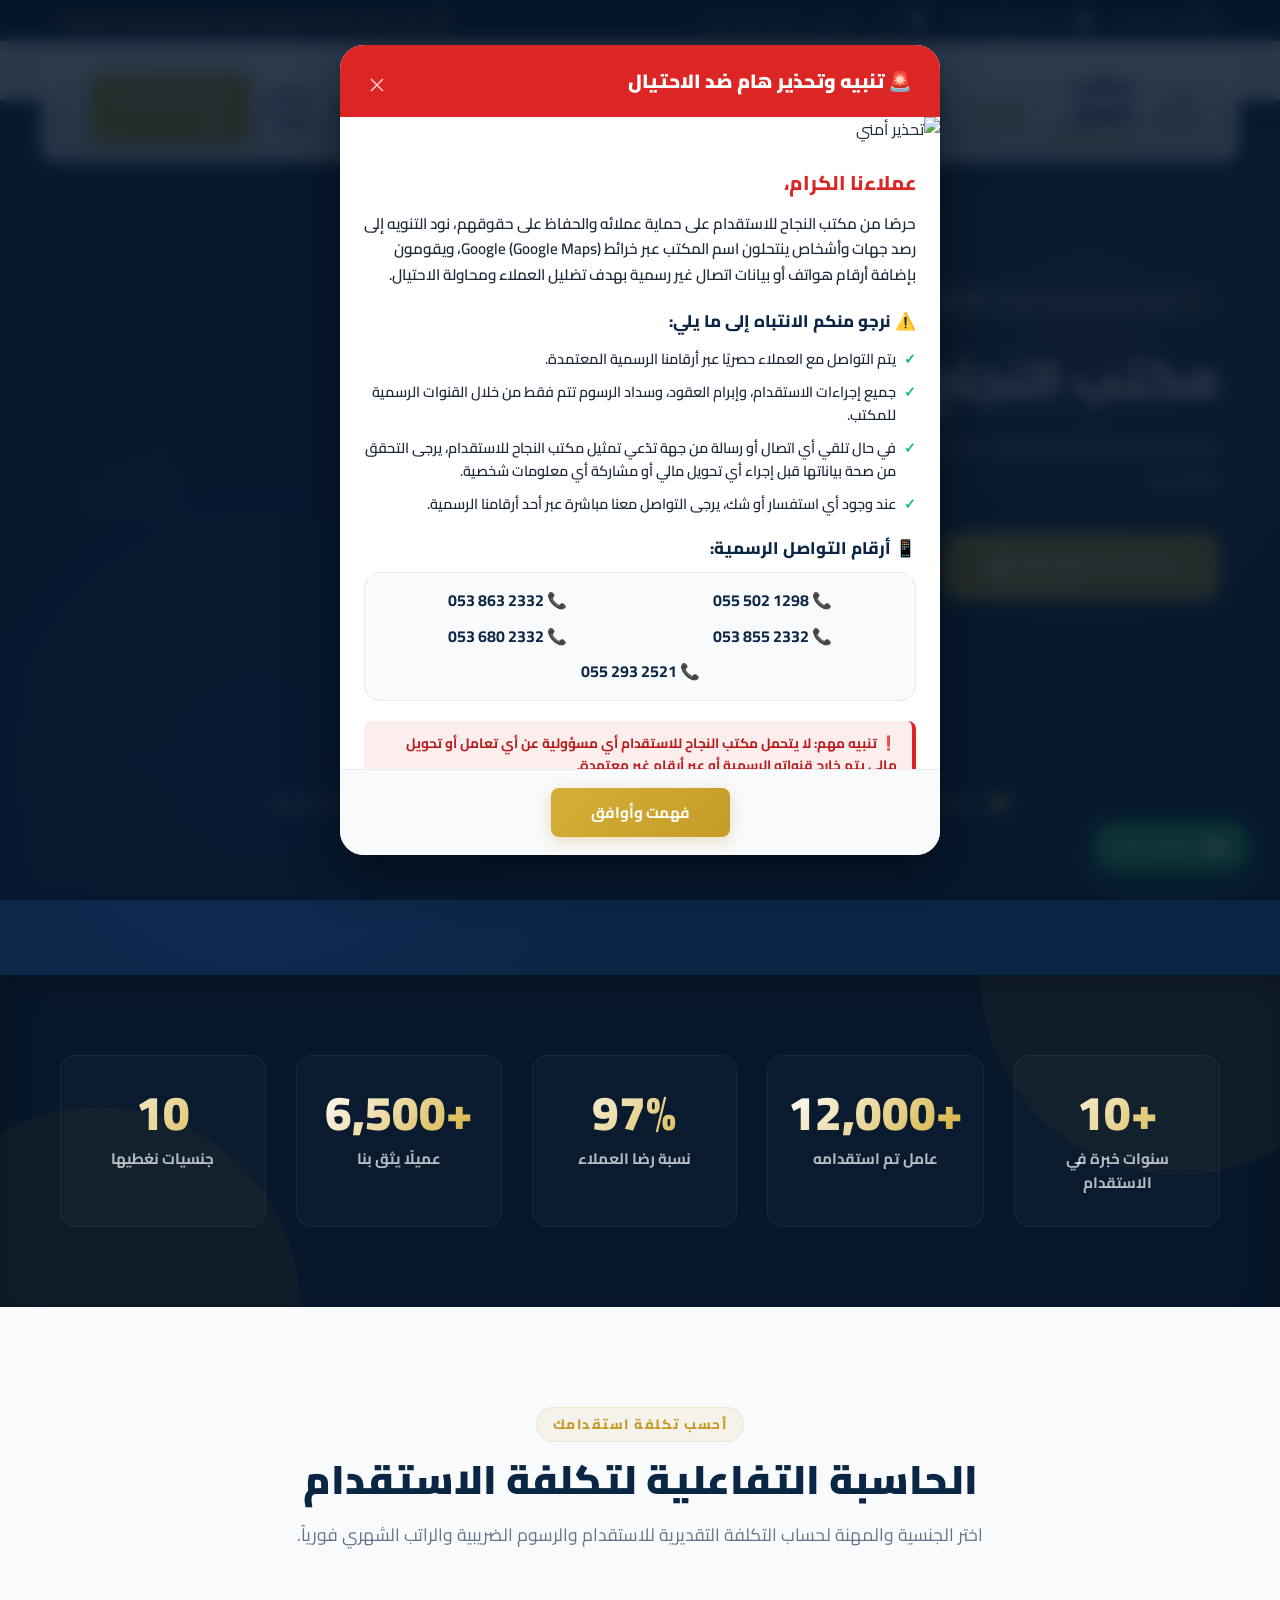
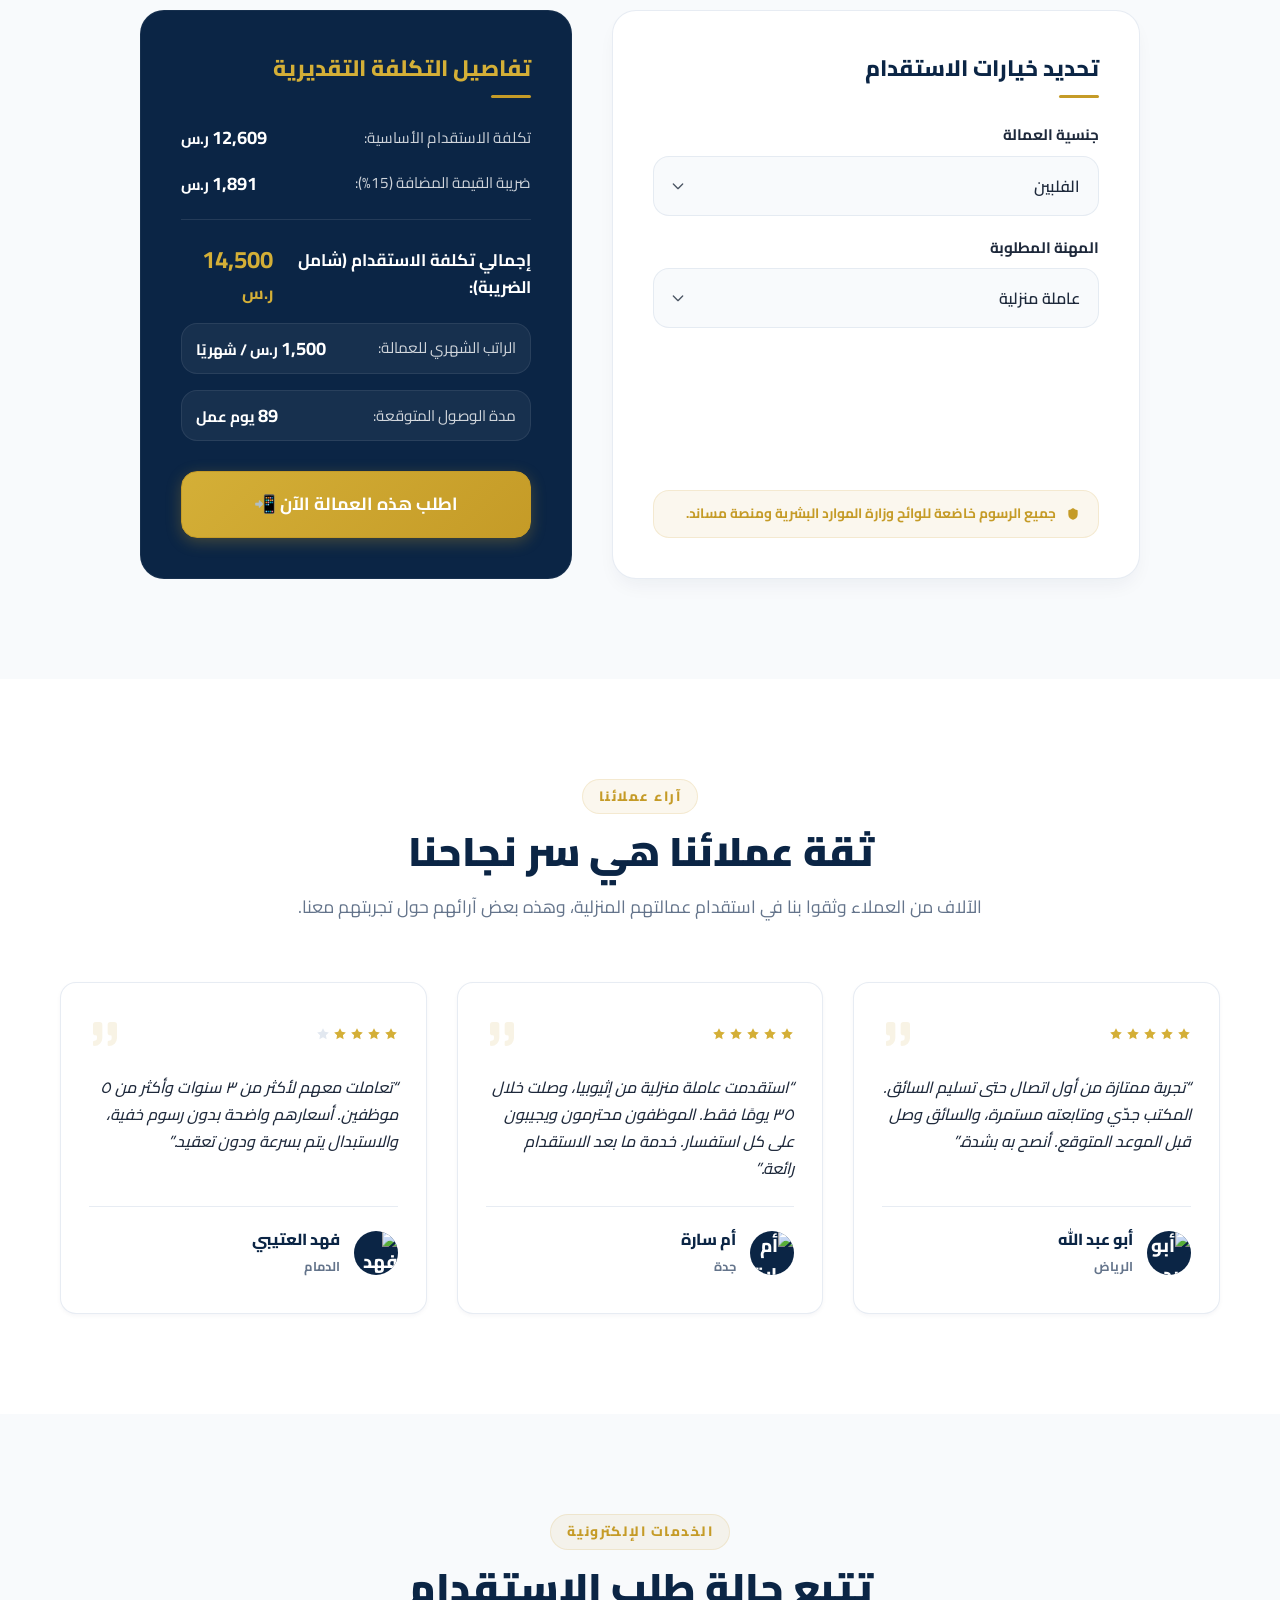
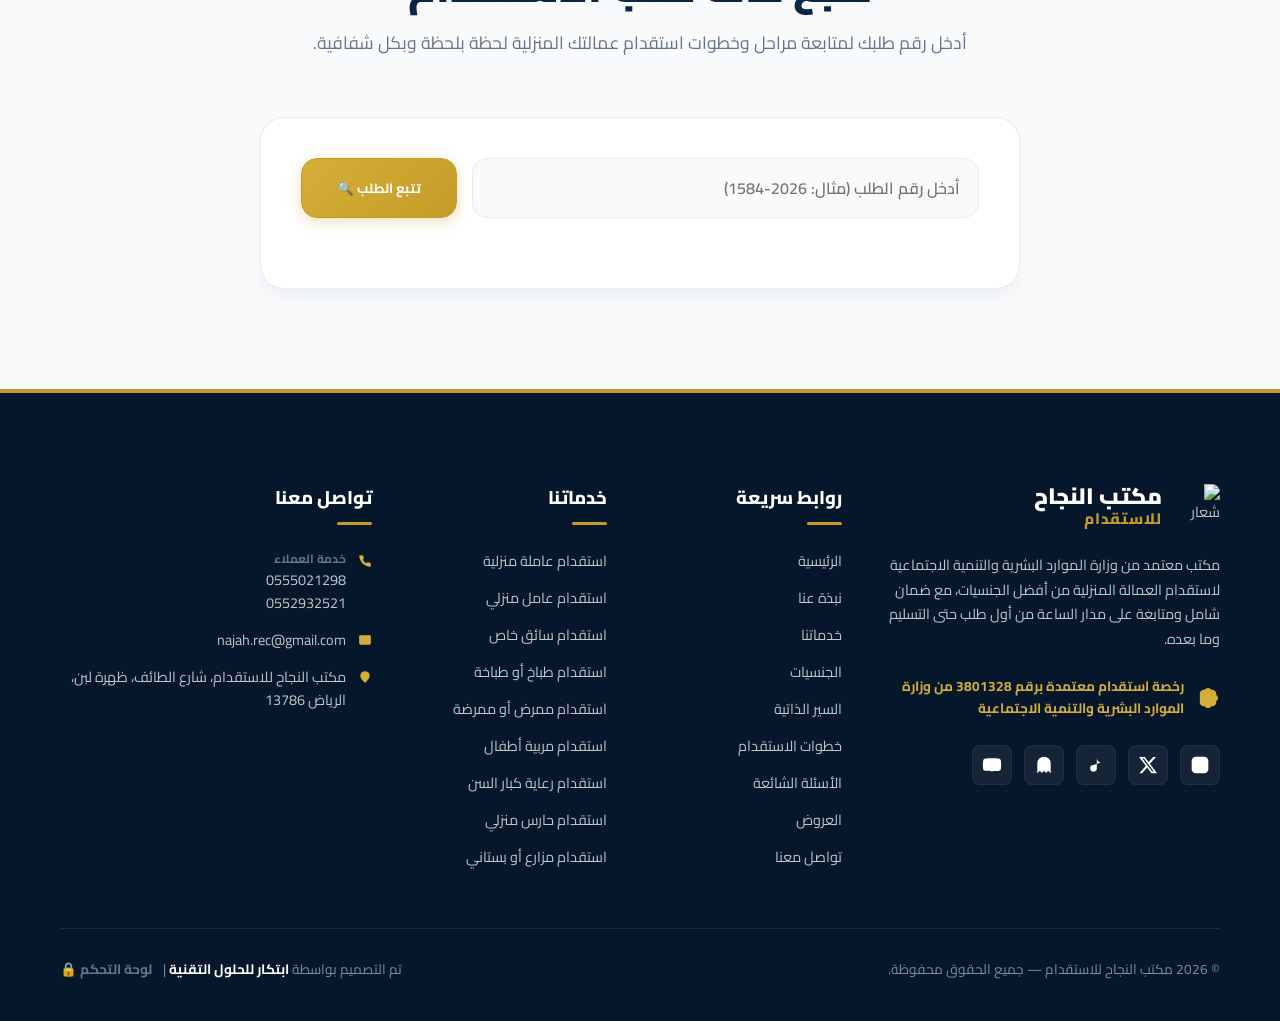
==== commit e87eaa79: "Add files via upload" ====
--- a/index.html
+++ b/index.html
@@ -1,16958 +1,524 @@
 <!DOCTYPE html>
-
-
-
-
-
-
-
-
-
-
-
-
-
-
-
 <html lang="ar" dir="rtl">
-
-
-
-
-
-
-
-
-
-
-
-
-
-
-
 <head>
-
-
-
-
-
-
-
-
-
-
-
-
-
-
-
   <meta charset="UTF-8" />
-
-
-
-
-
-
-
-
-
-
-
-
-
-
-
   <meta name="viewport" content="width=device-width, initial-scale=1.0" />
-
-
-
-
-
-
-
-
-
-
-
-
-
-
-
   <title>مكتب النجاح للاستقدام | استقدام العمالة المنزلية في السعودية</title>
-
-
-
-
-
-
-
-
-
-
-
-
-
-
-
-  <meta name="description" content="مكتب النجاح للاستقدام — مكتب معتمد من وزارة الموارد البشرية والتنمية الاجتماعية لاستقدام العمالة المنزلية من إثيوبيا وكينيا والفلبين وأوغندا وبنجلاديش والسودان وأكثر. عمالة موثوقة، ضمان شامل، ومتابعة على مدار الساعة." />
-
-
-
-
-
-
-
-
-
-
-
-
-
-
-
-  <meta name="keywords" content="استقدام, عمالة منزلية, مكتب استقدام, سائق خاص, مربية أطفال, عاملات منازل, النجاح للاستقدام" />
-
-
-
-
-
-
-
-
-
-
-
-
-
-
-
-  <meta property="og:title" content="مكتب النجاح للاستقدام | استقدام العمالة المنزلية في السعودية" />
-
-
-
-
-
-
-
-
-
-
-
-
-
-
-
-  <meta property="og:description" content="شريكك الموثوق في استقدام العمالة المنزلية — عمالة موثوقة وضمان شامل ومتابعة مستمرة." />
-
-
-
-
-
-
-
-
-
-
-
-
-
-
-
-  <meta property="og:locale" content="ar_SA" />
-
-
-
-
-
-
-
-
-
-
-
-
-
-
-
-  <meta property="og:type" content="website" />
-
-
-
-
-
-
-
-
-
-
-
-
-
-
-
-  <meta property="og:image" content="images/logo.jpg" />
-
-
-
-
-
-
-
-
-
-
-
-
-
-
-
+  <meta name="description" content="مكتب النجاح للاستقدام — مكتب معتمد لاستقدام العمالة المنزلية من أفضل الجنسيات وبأفضل الأسعار." />
   <meta name="theme-color" content="#0b2545" />
-
-
-
-
-
-
-
-
-
-
-
-
-
-
-
   <link rel="icon" href="images/logo.jpg" />
-
-
-
-
-
-
-
-
-
-
-
-
-
-
-
   <link rel="preconnect" href="https://fonts.googleapis.com" />
-
-
-
-
-
-
-
-
-
-
-
-
-
-
-
   <link rel="preconnect" href="https://fonts.gstatic.com" crossorigin />
-
-
-
-
-
-
-
-
-
-
-
-
-
-
-
   <link href="https://fonts.googleapis.com/css2?family=Cairo:wght@400;600;700;800;900&display=swap" rel="stylesheet" />
-
-
-
-
-
-
-
-
-
-
-
-
-
-
-
-  <style>
-
-
-
-/* 
-
-
-
-   styles.css 
-
-
-
-   مكتب النجاح للاستقدام - تصميم بريميوم وعصري
-
-
-
-*/
-
-
-
-
-
-
-
-/* استيراد خط تجوال أو كايرو من جوجل */
-
-
-
-@import url('https://fonts.googleapis.com/css2?family=Cairo:wght@300;400;500;600;700;800;900&display=swap');
-
-
-
-
-
-
-
-/* المتغيرات العامة وأنظمة الألوان */
-
-
-
-:root {
-
-
-
-  --primary-color: #0b2545;
-
-
-
-  --primary-light: #133a68;
-
-
-
-  --primary-dark: #07172b;
-
-
-
-  --gold-color: #c59b27;
-
-
-
-  --gold-light: #d4af37;
-
-
-
-  --gold-dark: #a37f1e;
-
-
-
-  --text-dark: #1e293b;
-
-
-
-  --text-muted: #64748b;
-
-
-
-  --bg-light: #f8fafc;
-
-
-
-  --bg-white: #ffffff;
-
-
-
-  --border-color: #e2e8f0;
-
-
-
-  
-
-
-
-  --success-color: #10b981;
-
-
-
-  --info-color: #3b82f6;
-
-
-
-  --warning-color: #f59e0b;
-
-
-
-  
-
-
-
-  --font-family: 'Cairo', sans-serif;
-
-
-
-  --transition: all 0.3s cubic-bezier(0.4, 0, 0.2, 1);
-
-
-
-  --shadow-sm: 0 1px 3px rgba(0,0,0,0.1);
-
-
-
-  --shadow-md: 0 4px 6px -1px rgba(0,0,0,0.1), 0 2px 4px -1px rgba(0,0,0,0.06);
-
-
-
-  --shadow-lg: 0 10px 15px -3px rgba(11, 37, 69, 0.1), 0 4px 6px -2px rgba(11, 37, 69, 0.05);
-
-
-
-  --shadow-glow: 0 0 20px rgba(197, 155, 39, 0.25);
-
-
-
-  
-
-
-
-  --radius-sm: 6px;
-
-
-
-  --radius-md: 12px;
-
-
-
-  --radius-lg: 20px;
-
-
-
-  --radius-full: 9999px;
-
-
-
-  
-
-
-
-  --container-width: 1200px;
-
-
-
-}
-
-
-
-
-
-
-
-/* إعادة ضبط المتصفح الأساسية */
-
-
-
-*, *::before, *::after {
-
-
-
-  box-sizing: border-box;
-
-
-
-  margin: 0;
-
-
-
-  padding: 0;
-
-
-
-}
-
-
-
-
-
-
-
-html {
-
-
-
-  scroll-behavior: smooth;
-
-
-
-  font-size: 16px;
-
-
-
-}
-
-
-
-
-
-
-
-body {
-
-
-
-  font-family: var(--font-family);
-
-
-
-  background-color: var(--bg-light);
-
-
-
-  color: var(--text-dark);
-
-
-
-  line-height: 1.6;
-
-
-
-  text-align: right;
-
-
-
-  overflow-x: hidden;
-
-
-
-  -webkit-font-smoothing: antialiased;
-
-
-
-}
-
-
-
-
-
-
-
-a {
-
-
-
-  color: inherit;
-
-
-
-  text-decoration: none;
-
-
-
-  transition: var(--transition);
-
-
-
-}
-
-
-
-
-
-
-
-button {
-
-
-
-  font-family: var(--font-family);
-
-
-
-  border: none;
-
-
-
-  background: none;
-
-
-
-  cursor: pointer;
-
-
-
-  outline: none;
-
-
-
-}
-
-
-
-
-
-
-
-img {
-
-
-
-  max-width: 100%;
-
-
-
-  height: auto;
-
-
-
-  display: block;
-
-
-
-}
-
-
-
-
-
-
-
-svg {
-
-
-
-  width: 24px;
-
-
-
-  height: 24px;
-
-
-
-  fill: currentColor;
-
-
-
-  display: inline-block;
-
-
-
-  vertical-align: middle;
-
-
-
-}
-
-
-
-
-
-
-
-/* حاويات العرض */
-
-
-
-.container {
-
-
-
-  width: 100%;
-
-
-
-  max-width: var(--container-width);
-
-
-
-  margin-left: auto;
-
-
-
-  margin-right: auto;
-
-
-
-  padding-left: 20px;
-
-
-
-  padding-right: 20px;
-
-
-
-}
-
-
-
-
-
-
-
-/* الأقسام العامة */
-
-
-
-.section {
-
-
-
-  padding: 80px 0;
-
-
-
-  position: relative;
-
-
-
-}
-
-
-
-
-
-
-
-.bg-white {
-
-
-
-  background-color: var(--bg-white);
-
-
-
-}
-
-
-
-
-
-
-
-.bg-light {
-
-
-
-  background-color: var(--bg-light);
-
-
-
-}
-
-
-
-
-
-
-
-/* رؤوس الأقسام */
-
-
-
-.section-head {
-
-
-
-  margin-bottom: 50px;
-
-
-
-  max-width: 700px;
-
-
-
-}
-
-
-
-
-
-
-
-.section-head.center {
-
-
-
-  margin-left: auto;
-
-
-
-  margin-right: auto;
-
-
-
-  text-align: center;
-
-
-
-}
-
-
-
-
-
-
-
-.eyebrow {
-
-
-
-  display: inline-block;
-
-
-
-  font-size: 0.9rem;
-
-
-
-  font-weight: 700;
-
-
-
-  color: var(--gold-color);
-
-
-
-  text-transform: uppercase;
-
-
-
-  letter-spacing: 1px;
-
-
-
-  margin-bottom: 10px;
-
-
-
-  padding: 4px 12px;
-
-
-
-  background-color: rgba(197, 155, 39, 0.08);
-
-
-
-  border-radius: var(--radius-full);
-
-
-
-}
-
-
-
-
-
-
-
-.section-title {
-
-
-
-  font-size: 2.2rem;
-
-
-
-  font-weight: 800;
-
-
-
-  color: var(--primary-color);
-
-
-
-  margin-bottom: 15px;
-
-
-
-  line-height: 1.3;
-
-
-
-}
-
-
-
-
-
-
-
-.section-desc {
-
-
-
-  font-size: 1.1rem;
-
-
-
-  color: var(--text-muted);
-
-
-
-}
-
-
-
-
-
-
-
-/* الأزرار الفاخرة */
-
-
-
-.btn-gold {
-
-
-
-  background: linear-gradient(135deg, var(--gold-light), var(--gold-color));
-
-
-
-  color: var(--bg-white);
-
-
-
-  font-weight: 700;
-
-
-
-  padding: 12px 28px;
-
-
-
-  border-radius: var(--radius-md);
-
-
-
-  box-shadow: 0 4px 14px rgba(197, 155, 39, 0.35);
-
-
-
-  display: inline-flex;
-
-
-
-  align-items: center;
-
-
-
-  justify-content: center;
-
-
-
-  gap: 10px;
-
-
-
-  border: 1px solid var(--gold-color);
-
-
-
-}
-
-
-
-
-
-
-
-.btn-gold svg, .btn-ghost-light svg {
-
-
-
-  width: 20px;
-
-
-
-  height: 20px;
-
-
-
-  fill: currentColor;
-
-
-
-  flex-shrink: 0;
-
-
-
-}
-
-
-
-
-
-
-
-.btn-gold:hover {
-
-
-
-  transform: translateY(-3px);
-
-
-
-  box-shadow: 0 6px 20px rgba(197, 155, 39, 0.45);
-
-
-
-  background: linear-gradient(135deg, var(--gold-color), var(--gold-dark));
-
-
-
-}
-
-
-
-
-
-
-
-.btn-gold-sm {
-
-
-
-  padding: 8px 18px;
-
-
-
-  font-size: 0.9rem;
-
-
-
-}
-
-
-
-
-
-
-
-.btn-gold-lg {
-
-
-
-  padding: 16px 36px;
-
-
-
-  font-size: 1.1rem;
-
-
-
-  border-radius: var(--radius-md);
-
-
-
-}
-
-
-
-
-
-
-
-.btn-ghost-light {
-
-
-
-  border: 2px solid rgba(255, 255, 255, 0.25);
-
-
-
-  color: var(--bg-white);
-
-
-
-  font-weight: 700;
-
-
-
-  padding: 14px 32px;
-
-
-
-  border-radius: var(--radius-md);
-
-
-
-  display: inline-flex;
-
-
-
-  align-items: center;
-
-
-
-  justify-content: center;
-
-
-
-  backdrop-filter: blur(5px);
-
-
-
-  -webkit-backdrop-filter: blur(5px);
-
-
-
-}
-
-
-
-
-
-
-
-.btn-ghost-light:hover {
-
-
-
-  background-color: rgba(255, 255, 255, 0.1);
-
-
-
-  border-color: rgba(255, 255, 255, 0.5);
-
-
-
-  transform: translateY(-3px);
-
-
-
-}
-
-
-
-
-
-
-
-/* الأيقونات الأساسية */
-
-
-
-.icon-xs { width: 14px; height: 14px; fill: currentColor; }
-
-
-
-.icon-sm { width: 18px; height: 18px; fill: currentColor; }
-
-
-
-.icon-md { width: 24px; height: 24px; fill: currentColor; }
-
-
-
-.icon-lg { width: 32px; height: 32px; fill: currentColor; }
-
-
-
-.icon-xl { width: 48px; height: 48px; fill: currentColor; }
-
-
-
-
-
-
-
-/* ===== الهيدر وشريط الملاحة ===== */
-
-
-
-.site-header {
-
-
-
-  position: relative;
-
-
-
-  z-index: 100;
-
-
-
-}
-
-
-
-
-
-
-
-.topbar {
-
-
-
-  background-color: var(--primary-dark);
-
-
-
-  color: rgba(255, 255, 255, 0.7);
-
-
-
-  font-size: 0.8rem;
-
-
-
-  padding: 8px 0;
-
-
-
-  border-bottom: 1px solid rgba(255, 255, 255, 0.05);
-
-
-
-}
-
-
-
-
-
-
-
-.topbar-inner {
-
-
-
-  display: flex;
-
-
-
-  justify-content: space-between;
-
-
-
-  align-items: center;
-
-
-
-  flex-wrap: wrap;
-
-
-
-  gap: 10px;
-
-
-
-}
-
-
-
-
-
-
-
-.topbar-info {
-
-
-
-  display: flex;
-
-
-
-  align-items: center;
-
-
-
-  gap: 20px;
-
-
-
-  flex-wrap: wrap;
-
-
-
-}
-
-
-
-
-
-
-
-.topbar-item {
-
-
-
-  display: flex;
-
-
-
-  align-items: center;
-
-
-
-  gap: 6px;
-
-
-
-}
-
-
-
-
-
-
-
-.topbar-item a:hover {
-
-
-
-  color: var(--gold-light);
-
-
-
-}
-
-
-
-
-
-
-
-.topbar-license {
-
-
-
-  display: flex;
-
-
-
-  align-items: center;
-
-
-
-  gap: 6px;
-
-
-
-  color: var(--gold-light);
-
-
-
-  font-weight: 600;
-
-
-
-}
-
-
-
-
-
-
-
-/* شريط الملاحة الرئيسي */
-
-
-
-.mainnav {
-
-
-
-  background-color: var(--bg-white);
-
-
-
-  box-shadow: var(--shadow-sm);
-
-
-
-  padding: 15px 0;
-
-
-
-  transition: var(--transition);
-
-
-
-  position: sticky;
-
-
-
-  top: 0;
-
-
-
-  z-index: 99;
-
-
-
-}
-
-
-
-
-
-
-
-.mainnav.scrolled {
-
-
-
-  padding: 10px 0;
-
-
-
-  box-shadow: var(--shadow-lg);
-
-
-
-  background-color: rgba(255, 255, 255, 0.95);
-
-
-
-  backdrop-filter: blur(10px);
-
-
-
-  -webkit-backdrop-filter: blur(10px);
-
-
-
-}
-
-
-
-
-
-
-
-.nav-inner {
-
-
-
-  display: flex;
-
-
-
-  justify-content: space-between;
-
-
-
-  align-items: center;
-
-
-
-}
-
-
-
-
-
-
-
-/* الشعار */
-
-
-
-.brand {
-
-
-
-  display: flex;
-
-
-
-  align-items: center;
-
-
-
-  gap: 12px;
-
-
-
-}
-
-
-
-
-
-
-
-.brand-logo img {
-
-
-
-  border-radius: var(--radius-sm);
-
-
-
-  object-fit: cover;
-
-
-
-}
-
-
-
-
-
-
-
-.brand-name {
-
-
-
-  line-height: 1.1;
-
-
-
-}
-
-
-
-
-
-
-
-.brand-title {
-
-
-
-  font-weight: 900;
-
-
-
-  font-size: 1.3rem;
-
-
-
-  color: var(--primary-color);
-
-
-
-}
-
-
-
-
-
-
-
-.brand-sub {
-
-
-
-  font-weight: 700;
-
-
-
-  font-size: 0.9rem;
-
-
-
-  color: var(--gold-color);
-
-
-
-  letter-spacing: 1px;
-
-
-
-}
-
-
-
-
-
-
-
-/* روابط التنقل */
-
-
-
-.nav-links {
-
-
-
-  display: flex;
-
-
-
-  align-items: center;
-
-
-
-  gap: 24px;
-
-
-
-}
-
-
-
-
-
-
-
-.nav-links a {
-
-
-
-  font-weight: 700;
-
-
-
-  color: var(--primary-color);
-
-
-
-  font-size: 0.95rem;
-
-
-
-  position: relative;
-
-
-
-  padding: 6px 0;
-
-
-
-}
-
-
-
-
-
-
-
-.nav-links a::after {
-
-
-
-  content: '';
-
-
-
-  position: absolute;
-
-
-
-  bottom: 0;
-
-
-
-  left: 0;
-
-
-
-  width: 0;
-
-
-
-  height: 3px;
-
-
-
-  background-color: var(--gold-color);
-
-
-
-  border-radius: var(--radius-full);
-
-
-
-  transition: var(--transition);
-
-
-
-}
-
-
-
-
-
-
-
-.nav-links a:hover,
-
-
-
-.nav-links a.active {
-
-
-
-  color: var(--gold-color);
-
-
-
-}
-
-
-
-
-
-
-
-.nav-links a:hover::after,
-
-
-
-.nav-links a.active::after {
-
-
-
-  width: 100%;
-
-
-
-}
-
-
-
-
-
-
-
-.nav-actions {
-
-
-
-  display: flex;
-
-
-
-  align-items: center;
-
-
-
-  gap: 15px;
-
-
-
-}
-
-
-
-
-
-
-
-.menu-btn {
-
-
-
-  display: none;
-
-
-
-  font-size: 1.5rem;
-
-
-
-  color: var(--primary-color);
-
-
-
-  padding: 5px;
-
-
-
-}
-
-
-
-
-
-
-
-/* ===== قائمة الجوال ===== */
-
-
-
-.mobile-menu {
-
-
-
-  position: fixed;
-
-
-
-  top: 0;
-
-
-
-  left: 0;
-
-
-
-  width: 100vw;
-
-
-
-  height: 100vh;
-
-
-
-  z-index: 1000;
-
-
-
-  visibility: hidden;
-
-
-
-  transition: var(--transition);
-
-
-
-}
-
-
-
-
-
-
-
-.mobile-menu.open {
-
-
-
-  visibility: visible;
-
-
-
-}
-
-
-
-
-
-
-
-.mm-backdrop {
-
-
-
-  position: absolute;
-
-
-
-  top: 0;
-
-
-
-  left: 0;
-
-
-
-  width: 100%;
-
-
-
-  height: 100%;
-
-
-
-  background-color: rgba(7, 23, 43, 0.6);
-
-
-
-  backdrop-filter: blur(4px);
-
-
-
-  -webkit-backdrop-filter: blur(4px);
-
-
-
-  opacity: 0;
-
-
-
-  transition: var(--transition);
-
-
-
-}
-
-
-
-
-
-
-
-.mobile-menu.open .mm-backdrop {
-
-
-
-  opacity: 1;
-
-
-
-}
-
-
-
-
-
-
-
-.mm-panel {
-
-
-
-  position: absolute;
-
-
-
-  top: 0;
-
-
-
-  right: -320px;
-
-
-
-  width: 320px;
-
-
-
-  max-width: 85vw;
-
-
-
-  height: 100%;
-
-
-
-  background-color: var(--bg-white);
-
-
-
-  box-shadow: -5px 0 25px rgba(0,0,0,0.15);
-
-
-
-  display: flex;
-
-
-
-  flex-direction: column;
-
-
-
-  transition: transform 0.4s cubic-bezier(0.16, 1, 0.3, 1);
-
-
-
-}
-
-
-
-
-
-
-
-.mobile-menu.open .mm-panel {
-
-
-
-  transform: translateX(-320px);
-
-
-
-}
-
-
-
-
-
-
-
-.mm-head {
-
-
-
-  padding: 20px;
-
-
-
-  border-bottom: 1px solid var(--border-color);
-
-
-
-  display: flex;
-
-
-
-  justify-content: space-between;
-
-
-
-  align-items: center;
-
-
-
-}
-
-
-
-
-
-
-
-.mm-head .brand {
-
-
-
-  pointer-events: none;
-
-
-
-}
-
-
-
-
-
-
-
-.mm-nav {
-
-
-
-  padding: 30px 20px;
-
-
-
-  display: flex;
-
-
-
-  flex-direction: column;
-
-
-
-  gap: 15px;
-
-
-
-  flex-grow: 1;
-
-
-
-  overflow-y: auto;
-
-
-
-}
-
-
-
-
-
-
-
-.mm-nav a {
-
-
-
-  font-size: 1.1rem;
-
-
-
-  font-weight: 700;
-
-
-
-  color: var(--primary-color);
-
-
-
-  padding: 10px 15px;
-
-
-
-  border-radius: var(--radius-sm);
-
-
-
-  display: block;
-
-
-
-}
-
-
-
-
-
-
-
-.mm-nav a:hover,
-
-
-
-.mm-nav a.active {
-
-
-
-  background-color: rgba(197, 155, 39, 0.08);
-
-
-
-  color: var(--gold-color);
-
-
-
-  padding-right: 25px;
-
-
-
-}
-
-
-
-
-
-
-
-.mm-foot {
-
-
-
-  padding: 20px;
-
-
-
-  border-top: 1px solid var(--border-color);
-
-
-
-  display: flex;
-
-
-
-  flex-direction: column;
-
-
-
-  gap: 15px;
-
-
-
-}
-
-
-
-
-
-
-
-.mm-foot .btn-gold {
-
-
-
-  width: 100%;
-
-
-
-}
-
-
-
-
-
-
-
-.mm-trust {
-
-
-
-  display: flex;
-
-
-
-  align-items: center;
-
-
-
-  justify-content: center;
-
-
-
-  gap: 6px;
-
-
-
-  color: var(--success-color);
-
-
-
-  font-weight: 700;
-
-
-
-  font-size: 0.9rem;
-
-
-
-}
-
-
-
-
-
-
-
-/* ===== قسم الهيرو (Hero Section) ===== */
-
-
-
-.hero {
-
-
-
-  position: relative;
-
-
-
-  background-color: var(--primary-color);
-
-
-
-  background-image: linear-gradient(to left, rgba(11, 37, 69, 0.92) 40%, rgba(11, 37, 69, 0.05) 100%), url("images/hero_home_bg.jpg");
-
-
-
-  background-size: cover;
-
-
-
-  background-position: center;
-
-
-
-  background-repeat: no-repeat;
-
-
-
-  color: var(--bg-white);
-
-
-
-  padding: 100px 0 140px;
-
-
-
-  overflow: hidden;
-
-
-
-}
-
-
-
-
-
-
-
-.hero-deco {
-
-
-
-  position: absolute;
-
-
-
-  top: 0;
-
-
-
-  left: 0;
-
-
-
-  width: 100%;
-
-
-
-  height: 100%;
-
-
-
-  pointer-events: none;
-
-
-
-  z-index: 1;
-
-
-
-}
-
-
-
-
-
-
-
-.hero-blob-1 {
-
-
-
-  position: absolute;
-
-
-
-  top: -10%;
-
-
-
-  right: -10%;
-
-
-
-  width: 50vw;
-
-
-
-  height: 50vw;
-
-
-
-  background: radial-gradient(circle, rgba(197, 155, 39, 0.15) 0%, rgba(11, 37, 69, 0) 70%);
-
-
-
-  border-radius: var(--radius-full);
-
-
-
-  animation: pulse-blob 8s infinite alternate;
-
-
-
-}
-
-
-
-
-
-
-
-.hero-blob-2 {
-
-
-
-  position: absolute;
-
-
-
-  bottom: -20%;
-
-
-
-  left: -10%;
-
-
-
-  width: 60vw;
-
-
-
-  height: 60vw;
-
-
-
-  background: radial-gradient(circle, rgba(19, 58, 104, 0.3) 0%, rgba(11, 37, 69, 0) 70%);
-
-
-
-  border-radius: var(--radius-full);
-
-
-
-}
-
-
-
-
-
-
-
-.hero-dots {
-
-
-
-  position: absolute;
-
-
-
-  top: 20%;
-
-
-
-  left: 5%;
-
-
-
-  width: 120px;
-
-
-
-  height: 200px;
-
-
-
-  background-image: radial-gradient(rgba(255, 255, 255, 0.15) 2px, transparent 2px);
-
-
-
-  background-size: 15px 15px;
-
-
-
-}
-
-
-
-
-
-
-
-@keyframes pulse-blob {
-
-
-
-  0% { transform: scale(1) translate(0, 0); }
-
-
-
-  100% { transform: scale(1.1) translate(-20px, 20px); }
-
-
-
-}
-
-
-
-
-
-
-
-.hero-inner {
-
-
-
-  position: relative;
-
-
-
-  z-index: 2;
-
-
-
-}
-
-
-
-
-
-
-
-.hero-grid {
-
-
-
-  display: grid;
-
-
-
-  grid-template-columns: 1.2fr 0.8fr;
-
-
-
-  gap: 60px;
-
-
-
-  align-items: center;
-
-
-
-}
-
-
-
-
-
-
-
-.hero-content {
-
-
-
-  display: flex;
-
-
-
-  flex-direction: column;
-
-
-
-  align-items: flex-start;
-
-
-
-}
-
-
-
-
-
-
-
-.hero-badge {
-
-
-
-  display: inline-flex;
-
-
-
-  align-items: center;
-
-
-
-  gap: 8px;
-
-
-
-  background-color: rgba(255, 255, 255, 0.08);
-
-
-
-  border: 1px solid rgba(255, 255, 255, 0.15);
-
-
-
-  padding: 6px 16px;
-
-
-
-  border-radius: var(--radius-full);
-
-
-
-  font-size: 0.85rem;
-
-
-
-  font-weight: 600;
-
-
-
-  margin-bottom: 25px;
-
-
-
-  color: rgba(255, 255, 255, 0.95);
-
-
-
-  box-shadow: 0 4px 10px rgba(0, 0, 0, 0.15);
-
-
-
-}
-
-
-
-
-
-
-
-.hero-badge svg {
-
-
-
-  color: var(--gold-light);
-
-
-
-}
-
-
-
-
-
-
-
-.hero-title {
-
-
-
-  font-size: 3rem;
-
-
-
-  font-weight: 900;
-
-
-
-  line-height: 1.2;
-
-
-
-  margin-bottom: 20px;
-
-
-
-  letter-spacing: -0.5px;
-
-
-
-}
-
-
-
-
-
-
-
-.hero-title .gold {
-
-
-
-  color: var(--gold-light);
-
-
-
-  position: relative;
-
-
-
-  display: inline-block;
-
-
-
-  white-space: nowrap;
-
-
-
-}
-
-
-
-
-
-
-
-.hero-title .gold svg {
-
-
-
-  position: absolute;
-
-
-
-  bottom: -8px;
-
-
-
-  left: 0;
-
-
-
-  width: 100%;
-
-
-
-  height: 10px;
-
-
-
-  color: var(--gold-color);
-
-
-
-}
-
-
-
-
-
-
-
-.hero-sub {
-
-
-
-  font-size: 1.2rem;
-
-
-
-  color: rgba(255, 255, 255, 0.8);
-
-
-
-  margin-bottom: 35px;
-
-
-
-  max-width: 600px;
-
-
-
-  font-weight: 400;
-
-
-
-}
-
-
-
-
-
-
-
-.hero-actions {
-
-
-
-  display: flex;
-
-
-
-  gap: 20px;
-
-
-
-  margin-bottom: 40px;
-
-
-
-  flex-wrap: wrap;
-
-
-
-}
-
-
-
-
-
-
-
-.hero-actions .btn-gold {
-
-
-
-  padding: 16px 36px;
-
-
-
-}
-
-
-
-
-
-
-
-.hero-features {
-
-
-
-  display: flex;
-
-
-
-  gap: 24px;
-
-
-
-  margin-bottom: 40px;
-
-
-
-  flex-wrap: wrap;
-
-
-
-}
-
-
-
-
-
-
-
-.hero-features li {
-
-
-
-  list-style: none;
-
-
-
-  display: flex;
-
-
-
-  align-items: center;
-
-
-
-  gap: 8px;
-
-
-
-  font-weight: 700;
-
-
-
-  font-size: 0.95rem;
-
-
-
-  color: rgba(255, 255, 255, 0.9);
-
-
-
-}
-
-
-
-
-
-
-
-.hero-features li svg {
-
-
-
-  color: var(--gold-light);
-
-
-
-}
-
-
-
-
-
-
-
-.hero-proof {
-
-
-
-  display: flex;
-
-
-
-  align-items: center;
-
-
-
-  gap: 15px;
-
-
-
-  background-color: rgba(255, 255, 255, 0.05);
-
-
-
-  padding: 12px 20px;
-
-
-
-  border-radius: var(--radius-md);
-
-
-
-  border: 1px solid rgba(255, 255, 255, 0.08);
-
-
-
-}
-
-
-
-
-
-
-
-.hero-proof .flags {
-
-
-
-  display: flex;
-
-
-
-  gap: 8px;
-
-
-
-}
-
-
-
-
-
-
-
-.flag-badge {
-
-
-
-  width: 32px;
-
-
-
-  height: 32px;
-
-
-
-  border-radius: var(--radius-full);
-
-
-
-  background-color: rgba(255, 255, 255, 0.08);
-
-
-
-  border: 1px solid rgba(255, 255, 255, 0.15);
-
-
-
-  color: var(--gold-light);
-
-
-
-  display: flex;
-
-
-
-  align-items: center;
-
-
-
-  justify-content: center;
-
-
-
-  font-size: 0.75rem;
-
-
-
-  font-weight: 700;
-
-
-
-  transition: var(--transition);
-
-
-
-  filter: drop-shadow(0 2px 4px rgba(0,0,0,0.2));
-
-
-
-}
-
-
-
-
-
-
-
-.flag-badge:hover {
-
-
-
-  background-color: var(--gold-color);
-
-
-
-  color: var(--primary-color);
-
-
-
-  border-color: var(--gold-color);
-
-
-
-  transform: translateY(-2px);
-
-
-
-}
-
-
-
-
-
-
-
-.hero-proof-text {
-
-
-
-  font-size: 0.9rem;
-
-
-
-  color: rgba(255, 255, 255, 0.7);
-
-
-
-}
-
-
-
-
-
-
-
-.hero-proof-num {
-
-
-
-  display: block;
-
-
-
-  font-weight: 800;
-
-
-
-  color: var(--gold-light);
-
-
-
-  font-size: 1rem;
-
-
-
-}
-
-
-
-
-
-
-
-/* الجانب المرئي من الهيرو */
-
-
-
-.hero-visual {
-
-
-
-  position: relative;
-
-
-
-  display: flex;
-
-
-
-  justify-content: center;
-
-
-
-  align-items: center;
-
-
-
-  height: 480px;
-
-
-
-}
-
-
-
-
-
-
-
-.hero-ring {
-
-
-
-  position: absolute;
-
-
-
-  width: 420px;
-
-
-
-  height: 420px;
-
-
-
-  border: 2px dashed rgba(255, 255, 255, 0.1);
-
-
-
-  border-radius: var(--radius-full);
-
-
-
-  animation: rotate-ring 40s linear infinite;
-
-
-
-}
-
-
-
-
-
-
-
-@keyframes rotate-ring {
-
-
-
-  from { transform: rotate(0deg); }
-
-
-
-  to { transform: rotate(360deg); }
-
-
-
-}
-
-
-
-
-
-
-
-.hero-card-frame {
-
-
-
-  position: relative;
-
-
-
-  z-index: 3;
-
-
-
-  width: 320px;
-
-
-
-  perspective: 1000px;
-
-
-
-}
-
-
-
-
-
-
-
-.hero-card {
-
-
-
-  background-color: var(--bg-white);
-
-
-
-  color: var(--text-dark);
-
-
-
-  padding: 24px;
-
-
-
-  border-radius: var(--radius-lg);
-
-
-
-  box-shadow: 0 20px 40px rgba(0, 0, 0, 0.35);
-
-
-
-  border: 1px solid rgba(255, 255, 255, 0.1);
-
-
-
-  display: flex;
-
-
-
-  flex-direction: column;
-
-
-
-  gap: 20px;
-
-
-
-  transform: rotateY(-8deg) rotateX(4deg);
-
-
-
-  transition: var(--transition);
-
-
-
-}
-
-
-
-
-
-
-
-.hero-card:hover {
-
-
-
-  transform: rotateY(0deg) rotateX(0deg) scale(1.02);
-
-
-
-}
-
-
-
-
-
-
-
-.hc-top {
-
-
-
-  display: flex;
-
-
-
-  justify-content: space-between;
-
-
-
-  align-items: flex-start;
-
-
-
-}
-
-
-
-
-
-
-
-.hc-id {
-
-
-
-  display: flex;
-
-
-
-  gap: 12px;
-
-
-
-  align-items: center;
-
-
-
-}
-
-
-
-
-
-
-
-.hc-avatar {
-
-
-
-  width: 48px;
-
-
-
-  height: 48px;
-
-
-
-  background-color: var(--bg-light);
-
-
-
-  border-radius: var(--radius-full);
-
-
-
-  display: flex;
-
-
-
-  align-items: center;
-
-
-
-  justify-content: center;
-
-
-
-  color: var(--primary-color);
-
-
-
-  border: 2px solid var(--border-color);
-
-
-
-  overflow: hidden;
-
-
-
-}
-
-
-
-
-
-
-
-.hc-avatar img {
-
-
-
-  width: 100%;
-
-
-
-  height: 100%;
-
-
-
-  object-fit: cover;
-
-
-
-  border-radius: var(--radius-full);
-
-
-
-}
-
-
-
-
-
-
-
-.hc-name {
-
-
-
-  font-weight: 800;
-
-
-
-  color: var(--primary-color);
-
-
-
-  font-size: 1.1rem;
-
-
-
-}
-
-
-
-
-
-
-
-.hc-role {
-
-
-
-  font-size: 0.8rem;
-
-
-
-  color: var(--text-muted);
-
-
-
-  font-weight: 600;
-
-
-
-}
-
-
-
-
-
-
-
-.badge-available {
-
-
-
-  background-color: rgba(16, 185, 129, 0.1);
-
-
-
-  color: var(--success-color);
-
-
-
-  font-size: 0.75rem;
-
-
-
-  font-weight: 700;
-
-
-
-  padding: 4px 10px;
-
-
-
-  border-radius: var(--radius-full);
-
-
-
-  display: flex;
-
-
-
-  align-items: center;
-
-
-
-  gap: 5px;
-
-
-
-}
-
-
-
-
-
-
-
-.badge-available .dot {
-
-
-
-  width: 6px;
-
-
-
-  height: 6px;
-
-
-
-  background-color: var(--success-color);
-
-
-
-  border-radius: var(--radius-full);
-
-
-
-  display: inline-block;
-
-
-
-  animation: pulse-green 1.5s infinite;
-
-
-
-}
-
-
-
-
-
-
-
-@keyframes pulse-green {
-
-
-
-  0% { transform: scale(0.9); opacity: 1; }
-
-
-
-  50% { transform: scale(1.3); opacity: 0.5; }
-
-
-
-  100% { transform: scale(0.9); opacity: 1; }
-
-
-
-}
-
-
-
-
-
-
-
-.hc-stats {
-
-
-
-  display: grid;
-
-
-
-  grid-template-columns: repeat(3, 1fr);
-
-
-
-  gap: 10px;
-
-
-
-  background-color: var(--bg-light);
-
-
-
-  padding: 12px;
-
-
-
-  border-radius: var(--radius-md);
-
-
-
-  text-align: center;
-
-
-
-  border: 1px solid var(--border-color);
-
-
-
-}
-
-
-
-
-
-
-
-.hc-stat b {
-
-
-
-  display: block;
-
-
-
-  font-size: 0.95rem;
-
-
-
-  color: var(--primary-color);
-
-
-
-  font-weight: 800;
-
-
-
-}
-
-
-
-
-
-
-
-.hc-stat span {
-
-
-
-  font-size: 0.75rem;
-
-
-
-  color: var(--text-muted);
-
-
-
-  font-weight: 600;
-
-
-
-}
-
-
-
-
-
-
-
-.hc-eta {
-
-
-
-  display: flex;
-
-
-
-  flex-direction: column;
-
-
-
-  gap: 8px;
-
-
-
-}
-
-
-
-
-
-
-
-.hc-eta-row {
-
-
-
-  display: flex;
-
-
-
-  justify-content: space-between;
-
-
-
-  font-size: 0.8rem;
-
-
-
-}
-
-
-
-
-
-
-
-.hc-eta-val {
-
-
-
-  color: var(--gold-color);
-
-
-
-  font-weight: 700;
-
-
-
-  display: flex;
-
-
-
-  align-items: center;
-
-
-
-  gap: 4px;
-
-
-
-}
-
-
-
-
-
-
-
-.progress {
-
-
-
-  height: 6px;
-
-
-
-  background-color: var(--border-color);
-
-
-
-  border-radius: var(--radius-full);
-
-
-
-  overflow: hidden;
-
-
-
-}
-
-
-
-
-
-
-
-.progress-fill {
-
-
-
-  height: 100%;
-
-
-
-  width: 75%;
-
-
-
-  background: linear-gradient(90deg, var(--gold-color), var(--gold-light));
-
-
-
-  border-radius: var(--radius-full);
-
-
-
-}
-
-
-
-
-
-
-
-/* العناصر العائمة البريميوم */
-
-
-
-.hero-card-float {
-
-
-
-  position: absolute;
-
-
-
-  bottom: 10px;
-
-
-
-  right: -30px;
-
-
-
-  background-color: var(--bg-white);
-
-
-
-  color: var(--text-dark);
-
-
-
-  padding: 16px 20px;
-
-
-
-  border-radius: var(--radius-md);
-
-
-
-  box-shadow: var(--shadow-lg);
-
-
-
-  border-right: 4px solid var(--gold-color);
-
-
-
-  z-index: 4;
-
-
-
-  width: 260px;
-
-
-
-  animation: float-slow 6s ease-in-out infinite alternate;
-
-
-
-}
-
-
-
-
-
-
-
-.hcf-head {
-
-
-
-  display: flex;
-
-
-
-  justify-content: space-between;
-
-
-
-  font-size: 0.8rem;
-
-
-
-  margin-bottom: 5px;
-
-
-
-}
-
-
-
-
-
-
-
-.hcf-status {
-
-
-
-  color: var(--info-color);
-
-
-
-  font-weight: 700;
-
-
-
-}
-
-
-
-
-
-
-
-.hcf-sub {
-
-
-
-  font-size: 0.75rem;
-
-
-
-  color: var(--text-muted);
-
-
-
-  margin-bottom: 8px;
-
-
-
-  font-weight: 600;
-
-
-
-}
-
-
-
-
-
-
-
-.hcf-steps {
-
-
-
-  display: flex;
-
-
-
-  gap: 4px;
-
-
-
-}
-
-
-
-
-
-
-
-.hcf-step {
-
-
-
-  height: 4px;
-
-
-
-  flex-grow: 1;
-
-
-
-  border-radius: var(--radius-full);
-
-
-
-}
-
-
-
-
-
-
-
-.hcf-step.on { background-color: var(--gold-color); }
-
-
-
-.hcf-step.off { background-color: var(--border-color); }
-
-
-
-
-
-
-
-.hero-badge-float {
-
-
-
-  position: absolute;
-
-
-
-  top: 40px;
-
-
-
-  left: -20px;
-
-
-
-  background-color: var(--bg-white);
-
-
-
-  color: var(--text-dark);
-
-
-
-  padding: 12px 18px;
-
-
-
-  border-radius: var(--radius-md);
-
-
-
-  box-shadow: var(--shadow-lg);
-
-
-
-  display: flex;
-
-
-
-  align-items: center;
-
-
-
-  gap: 10px;
-
-
-
-  z-index: 4;
-
-
-
-  animation: float-slow 5s ease-in-out infinite alternate-reverse;
-
-
-
-}
-
-
-
-
-
-
-
-.hero-badge-float svg {
-
-
-
-  color: var(--success-color);
-
-
-
-  width: 28px;
-
-
-
-  height: 28px;
-
-
-
-  flex-shrink: 0;
-
-
-
-}
-
-
-
-
-
-
-
-.hero-badge-float b {
-
-
-
-  color: var(--primary-color);
-
-
-
-  font-size: 0.9rem;
-
-
-
-}
-
-
-
-
-
-
-
-.hero-badge-float span {
-
-
-
-  font-size: 0.75rem;
-
-
-
-  color: var(--text-muted);
-
-
-
-}
-
-
-
-
-
-
-
-.hero-rating-float {
-
-
-
-  position: absolute;
-
-
-
-  bottom: 40px;
-
-
-
-  left: -10px;
-
-
-
-  background-color: var(--bg-white);
-
-
-
-  color: var(--text-dark);
-
-
-
-  padding: 10px 16px;
-
-
-
-  border-radius: var(--radius-md);
-
-
-
-  box-shadow: var(--shadow-lg);
-
-
-
-  text-align: center;
-
-
-
-  z-index: 4;
-
-
-
-}
-
-
-
-
-
-
-
-.hero-rating-float .stars {
-
-
-
-  color: var(--gold-light);
-
-
-
-  display: flex;
-
-
-
-  justify-content: center;
-
-
-
-  gap: 2px;
-
-
-
-  margin-bottom: 2px;
-
-
-
-}
-
-
-
-
-
-
-
-.hero-rating-float p {
-
-
-
-  font-size: 0.8rem;
-
-
-
-  font-weight: 700;
-
-
-
-  color: var(--primary-color);
-
-
-
-}
-
-
-
-
-
-
-
-@keyframes float-slow {
-
-
-
-  0% { transform: translateY(0px); }
-
-
-
-  100% { transform: translateY(-12px); }
-
-
-
-}
-
-
-
-
-
-
-
-/* شريط الثقة في أسفل الهيرو */
-
-
-
-.hero-trust {
-
-
-
-  display: flex;
-
-
-
-  justify-content: center;
-
-
-
-  gap: 40px;
-
-
-
-  margin-top: 60px;
-
-
-
-  border-top: 1px solid rgba(255, 255, 255, 0.1);
-
-
-
-  padding-top: 30px;
-
-
-
-  flex-wrap: wrap;
-
-
-
-}
-
-
-
-
-
-
-
-.hero-trust div {
-
-
-
-  display: flex;
-
-
-
-  align-items: center;
-
-
-
-  gap: 10px;
-
-
-
-  color: rgba(255, 255, 255, 0.7);
-
-
-
-  font-size: 0.95rem;
-
-
-
-  font-weight: 600;
-
-
-
-}
-
-
-
-
-
-
-
-.hero-trust div svg {
-
-
-
-  color: var(--gold-light);
-
-
-
-  width: 22px;
-
-
-
-  height: 22px;
-
-
-
-}
-
-
-
-
-
-
-
-/* ===== قسم الإحصائيات (Stats Section) ===== */
-
-
-
-.stats-section {
-
-
-
-  background-color: var(--primary-dark);
-
-
-
-  color: var(--bg-white);
-
-
-
-  padding: 60px 0;
-
-
-
-  position: relative;
-
-
-
-  overflow: hidden;
-
-
-
-  box-shadow: inset 0 10px 20px rgba(0,0,0,0.2);
-
-
-
-}
-
-
-
-
-
-
-
-.stats-deco-1, .stats-deco-2 {
-
-
-
-  position: absolute;
-
-
-
-  width: 300px;
-
-
-
-  height: 300px;
-
-
-
-  background-color: rgba(197, 155, 39, 0.05);
-
-
-
-  border-radius: var(--radius-full);
-
-
-
-  pointer-events: none;
-
-
-
-}
-
-
-
-
-
-
-
-.stats-deco-1 { top: -150px; right: -50px; }
-
-
-
-.stats-deco-2 { bottom: -150px; left: -50px; }
-
-
-
-
-
-
-
-.stats-grid {
-
-
-
-  display: grid;
-
-
-
-  grid-template-columns: repeat(5, 1fr);
-
-
-
-  gap: 30px;
-
-
-
-  text-align: center;
-
-
-
-  position: relative;
-
-
-
-  z-index: 2;
-
-
-
-}
-
-
-
-
-
-
-
-.stat-item {
-
-
-
-  display: flex;
-
-
-
-  flex-direction: column;
-
-
-
-  gap: 5px;
-
-
-
-}
-
-
-
-
-
-
-
-.stat-value {
-
-
-
-  font-size: 2.8rem;
-
-
-
-  font-weight: 900;
-
-
-
-  color: var(--gold-light);
-
-
-
-  line-height: 1.1;
-
-
-
-  background: linear-gradient(135deg, #fff, var(--gold-light));
-
-
-
-  -webkit-background-clip: text;
-
-
-
-  -webkit-text-fill-color: transparent;
-
-
-
-}
-
-
-
-
-
-
-
-.stat-label {
-
-
-
-  font-size: 0.9rem;
-
-
-
-  color: rgba(255, 255, 255, 0.70);
-
-
-
-  font-weight: 700;
-
-
-
-}
-
-
-
-
-
-
-
-/* ===== قسم الأسئلة الشائعة (FAQ) ===== */
-
-
-
-.faq-wrap {
-
-
-
-  display: grid;
-
-
-
-  grid-template-columns: 1.3fr 0.7fr;
-
-
-
-  gap: 50px;
-
-
-
-  align-items: flex-start;
-
-
-
-}
-
-
-
-
-
-
-
-.faq-list {
-
-
-
-  display: flex;
-
-
-
-  flex-direction: column;
-
-
-
-  gap: 15px;
-
-
-
-}
-
-
-
-
-
-
-
-.faq-item {
-
-
-
-  background-color: var(--bg-light);
-
-
-
-  border-radius: var(--radius-md);
-
-
-
-  border: 1px solid var(--border-color);
-
-
-
-  overflow: hidden;
-
-
-
-  transition: var(--transition);
-
-
-
-}
-
-
-
-
-
-
-
-.faq-item:hover {
-
-
-
-  border-color: rgba(197, 155, 39, 0.3);
-
-
-
-  box-shadow: var(--shadow-sm);
-
-
-
-  background-color: var(--bg-white);
-
-
-
-}
-
-
-
-
-
-
-
-.faq-q {
-
-
-
-  width: 100%;
-
-
-
-  padding: 20px 24px;
-
-
-
-  text-align: right;
-
-
-
-  font-size: 1.1rem;
-
-
-
-  font-weight: 800;
-
-
-
-  color: var(--primary-color);
-
-
-
-  display: flex;
-
-
-
-  justify-content: space-between;
-
-
-
-  align-items: center;
-
-
-
-  gap: 15px;
-
-
-
-  transition: var(--transition);
-
-
-
-}
-
-
-
-
-
-
-
-.faq-chev {
-
-
-
-  width: 24px;
-
-
-
-  height: 24px;
-
-
-
-  display: flex;
-
-
-
-  align-items: center;
-
-
-
-  justify-content: center;
-
-
-
-  border-radius: var(--radius-full);
-
-
-
-  background-color: rgba(11, 37, 69, 0.05);
-
-
-
-  color: var(--primary-color);
-
-
-
-  transition: var(--transition);
-
-
-
-}
-
-
-
-
-
-
-
-.faq-chev svg {
-
-
-
-  width: 16px;
-
-
-
-  height: 16px;
-
-
-
-  fill: currentColor;
-
-
-
-}
-
-
-
-
-
-
-
-.faq-item.active {
-
-
-
-  background-color: var(--bg-white);
-
-
-
-  border-color: var(--gold-color);
-
-
-
-  box-shadow: var(--shadow-md);
-
-
-
-}
-
-
-
-
-
-
-
-.faq-item.active .faq-chev {
-
-
-
-  background-color: var(--gold-color);
-
-
-
-  color: var(--bg-white);
-
-
-
-  transform: rotate(180deg);
-
-
-
-}
-
-
-
-
-
-
-
-.faq-a {
-
-
-
-  max-height: 0;
-
-
-
-  overflow: hidden;
-
-
-
-  transition: max-height 0.3s cubic-bezier(0, 1, 0, 1);
-
-
-
-}
-
-
-
-
-
-
-
-.faq-a-inner {
-
-
-
-  padding: 0 24px 24px;
-
-
-
-  font-size: 0.95rem;
-
-
-
-  color: var(--text-muted);
-
-
-
-  border-top: 1px dashed var(--border-color);
-
-
-
-  margin-top: -5px;
-
-
-
-  padding-top: 15px;
-
-
-
-}
-
-
-
-
-
-
-
-/* بطاقة الدعم في الأسئلة الشائعة */
-
-
-
-.faq-help {
-
-
-
-  background: linear-gradient(135deg, var(--primary-color), var(--primary-light));
-
-
-
-  color: var(--bg-white);
-
-
-
-  padding: 40px 30px;
-
-
-
-  border-radius: var(--radius-lg);
-
-
-
-  box-shadow: var(--shadow-lg);
-
-
-
-  text-align: center;
-
-
-
-  display: flex;
-
-
-
-  flex-direction: column;
-
-
-
-  align-items: center;
-
-
-
-  gap: 20px;
-
-
-
-  border: 1px solid rgba(255,255,255,0.05);
-
-
-
-}
-
-
-
-
-
-
-
-.faq-help-icon {
-
-
-
-  width: 60px;
-
-
-
-  height: 60px;
-
-
-
-  background-color: rgba(255,255,255,0.08);
-
-
-
-  border-radius: var(--radius-full);
-
-
-
-  display: flex;
-
-
-
-  align-items: center;
-
-
-
-  justify-content: center;
-
-
-
-  color: var(--gold-light);
-
-
-
-  border: 1px solid rgba(255,255,255,0.15);
-
-
-
-}
-
-
-
-
-
-
-
-.faq-help-text b {
-
-
-
-  font-size: 1.3rem;
-
-
-
-  font-weight: 800;
-
-
-
-  display: block;
-
-
-
-  margin-bottom: 5px;
-
-
-
-  color: var(--gold-light);
-
-
-
-}
-
-
-
-
-
-
-
-.faq-help-text p {
-
-
-
-  font-size: 0.95rem;
-
-
-
-  color: rgba(255,255,255,0.8);
-
-
-
-}
-
-
-
-
-
-
-
-.faq-help .btn-gold {
-
-
-
-  width: 100%;
-
-
-
-}
-
-
-
-
-
-
-
-/* ===== قسم آراء العملاء (Testimonials) ===== */
-
-
-
-.testimonials-grid {
-
-
-
-  display: grid;
-
-
-
-  grid-template-columns: repeat(4, 1fr);
-
-
-
-  gap: 25px;
-
-
-
-}
-
-
-
-
-
-
-
-.testimonial {
-
-
-
-  background-color: var(--bg-light);
-
-
-
-  border-radius: var(--radius-md);
-
-
-
-  padding: 30px 24px;
-
-
-
-  border: 1px solid var(--border-color);
-
-
-
-  display: flex;
-
-
-
-  flex-direction: column;
-
-
-
-  justify-content: space-between;
-
-
-
-  gap: 20px;
-
-
-
-  transition: var(--transition);
-
-
-
-}
-
-
-
-
-
-
-
-.testimonial:hover {
-
-
-
-  background-color: var(--bg-white);
-
-
-
-  transform: translateY(-5px);
-
-
-
-  box-shadow: var(--shadow-lg);
-
-
-
-  border-color: rgba(197, 155, 39, 0.3);
-
-
-
-}
-
-
-
-
-
-
-
-.testimonial-top {
-
-
-
-  display: flex;
-
-
-
-  justify-content: space-between;
-
-
-
-  align-items: center;
-
-
-
-}
-
-
-
-
-
-
-
-.testimonial-top .stars {
-
-
-
-  color: var(--gold-light);
-
-
-
-  display: flex;
-
-
-
-  gap: 2px;
-
-
-
-}
-
-
-
-
-
-
-
-.testimonial-top .stars .empty {
-
-
-
-  color: var(--border-color);
-
-
-
-}
-
-
-
-
-
-
-
-.quote-icon {
-
-
-
-  color: rgba(197, 155, 39, 0.15);
-
-
-
-}
-
-
-
-
-
-
-
-.testimonial blockquote {
-
-
-
-  font-size: 0.95rem;
-
-
-
-  color: var(--text-dark);
-
-
-
-  font-style: italic;
-
-
-
-  font-weight: 500;
-
-
-
-  flex-grow: 1;
-
-
-
-}
-
-
-
-
-
-
-
-.testimonial footer {
-
-
-
-  display: flex;
-
-
-
-  align-items: center;
-
-
-
-  gap: 12px;
-
-
-
-  border-top: 1px solid var(--border-color);
-
-
-
-  padding-top: 15px;
-
-
-
-}
-
-
-
-
-
-
-
-.testimonial-avatar {
-
-
-
-  width: 40px;
-
-
-
-  height: 40px;
-
-
-
-  background-color: var(--primary-color);
-
-
-
-  color: var(--bg-white);
-
-
-
-  border-radius: var(--radius-full);
-
-
-
-  display: flex;
-
-
-
-  align-items: center;
-
-
-
-  justify-content: center;
-
-
-
-  font-weight: 800;
-
-
-
-  font-size: 1.1rem;
-
-
-
-}
-
-
-
-
-
-
-
-.testimonial footer b {
-
-
-
-  color: var(--primary-color);
-
-
-
-  font-size: 0.95rem;
-
-
-
-  font-weight: 800;
-
-
-
-}
-
-
-
-
-
-
-
-.testimonial footer span {
-
-
-
-  font-size: 0.8rem;
-
-
-
-  color: var(--text-muted);
-
-
-
-  font-weight: 600;
-
-
-
-}
-
-
-
-
-
-
-
-/* ===== قسم الجنسيات (Nationalities Page) ===== */
-
-
-
-.nations-grid {
-
-
-
-  display: grid;
-
-
-
-  grid-template-columns: repeat(5, 1fr);
-
-
-
-  gap: 25px;
-
-
-
-}
-
-
-
-
-
-
-
-.nation-card {
-
-
-
-  background-color: var(--bg-light);
-
-
-
-  border: 1px solid var(--border-color);
-
-
-
-  border-radius: var(--radius-md);
-
-
-
-  padding: 30px 20px;
-
-
-
-  text-align: center;
-
-
-
-  transition: var(--transition);
-
-
-
-  display: flex;
-
-
-
-  flex-direction: column;
-
-
-
-  align-items: center;
-
-
-
-  gap: 12px;
-
-
-
-}
-
-
-
-
-
-
-
-.nation-card:hover {
-
-
-
-  background-color: var(--bg-white);
-
-
-
-  transform: translateY(-5px);
-
-
-
-  box-shadow: var(--shadow-lg);
-
-
-
-  border-color: rgba(197, 155, 39, 0.3);
-
-
-
-}
-
-
-
-
-
-
-
-.nation-flag {
-
-
-
-  width: 70px;
-
-
-
-  height: 70px;
-
-
-
-  border-radius: var(--radius-full);
-
-
-
-  border: 3px solid var(--border-color);
-
-
-
-  overflow: hidden;
-
-
-
-  box-shadow: var(--shadow-sm);
-
-
-
-  display: flex;
-
-
-
-  align-items: center;
-
-
-
-  justify-content: center;
-
-
-
-  transition: var(--transition);
-
-
-
-  background-color: var(--bg-white);
-
-
-
-}
-
-
-
-
-
-
-
-.nation-card:hover .nation-flag {
-
-
-
-  border-color: var(--gold-color);
-
-
-
-  transform: scale(1.1);
-
-
-
-  box-shadow: 0 4px 12px rgba(197, 155, 39, 0.25);
-
-
-
-}
-
-
-
-
-
-
-
-.nation-flag img {
-
-
-
-  width: 100%;
-
-
-
-  height: 100%;
-
-
-
-  object-fit: cover;
-
-
-
-  border-radius: var(--radius-full);
-
-
-
-}
-
-
-
-
-
-
-
-.nation-card h3 {
-
-
-
-  font-size: 1.25rem;
-
-
-
-  font-weight: 800;
-
-
-
-  color: var(--primary-color);
-
-
-
-}
-
-
-
-
-
-
-
-.nation-role {
-
-
-
-  font-size: 0.85rem;
-
-
-
-  font-weight: 700;
-
-
-
-  color: var(--gold-color);
-
-
-
-  margin-top: -4px;
-
-
-
-}
-
-
-
-
-
-
-
-.nation-card p {
-
-
-
-  font-size: 0.85rem;
-
-
-
-  color: var(--text-muted);
-
-
-
-  font-weight: 600;
-
-
-
-}
-
-
-
-
-
-
-
-.nation-badge {
-
-
-
-  font-size: 0.75rem;
-
-
-
-  font-weight: 700;
-
-
-
-  padding: 4px 12px;
-
-
-
-  border-radius: var(--radius-full);
-
-
-
-  display: inline-flex;
-
-
-
-  align-items: center;
-
-
-
-  gap: 6px;
-
-
-
-}
-
-
-
-
-
-
-
-.nation-badge.on {
-
-
-
-  background-color: rgba(16, 185, 129, 0.1);
-
-
-
-  color: var(--success-color);
-
-
-
-}
-
-
-
-
-
-
-
-.nation-badge.off {
-
-
-
-  background-color: rgba(245, 158, 11, 0.1);
-
-
-
-  color: var(--warning-color);
-
-
-
-}
-
-
-
-
-
-
-
-/* ===== قسم الأخبار (News Page) ===== */
-
-
-
-.news-grid {
-
-
-
-  display: grid;
-
-
-
-  grid-template-columns: repeat(3, 1fr);
-
-
-
-  gap: 30px;
-
-
-
-}
-
-
-
-
-
-
-
-.news-card {
-
-
-
-  background-color: var(--bg-light);
-
-
-
-  border: 1px solid var(--border-color);
-
-
-
-  border-radius: var(--radius-md);
-
-
-
-  overflow: hidden;
-
-
-
-  transition: var(--transition);
-
-
-
-  display: flex;
-
-
-
-  flex-direction: column;
-
-
-
-}
-
-
-
-
-
-
-
-.news-card:hover {
-
-
-
-  background-color: var(--bg-white);
-
-
-
-  transform: translateY(-5px);
-
-
-
-  box-shadow: var(--shadow-lg);
-
-
-
-  border-color: rgba(197, 155, 39, 0.3);
-
-
-
-}
-
-
-
-
-
-
-
-.news-img {
-
-
-
-  height: 200px;
-
-
-
-  overflow: hidden;
-
-
-
-  position: relative;
-
-
-
-  background-color: var(--primary-light);
-
-
-
-}
-
-
-
-
-
-
-
-.news-img img {
-
-
-
-  width: 100%;
-
-
-
-  height: 100%;
-
-
-
-  object-fit: cover;
-
-
-
-  transition: transform 0.5s ease;
-
-
-
-}
-
-
-
-
-
-
-
-.news-card:hover .news-img img {
-
-
-
-  transform: scale(1.05);
-
-
-
-}
-
-
-
-
-
-
-
-.news-hero {
-
-
-
-  height: 180px;
-
-
-
-  background-color: var(--primary-color);
-
-
-
-  color: var(--bg-white);
-
-
-
-  padding: 24px;
-
-
-
-  position: relative;
-
-
-
-  display: flex;
-
-
-
-  align-items: flex-end;
-
-
-
-  justify-content: space-between;
-
-
-
-  background-image: linear-gradient(to top, rgba(7, 23, 43, 0.8), rgba(11, 37, 69, 0.3));
-
-
-
-}
-
-
-
-
-
-
-
-.news-hero svg {
-
-
-
-  position: absolute;
-
-
-
-  top: 20px;
-
-
-
-  left: 20px;
-
-
-
-  width: 60px;
-
-
-
-  height: 60px;
-
-
-
-  opacity: 0.15;
-
-
-
-  color: var(--bg-white);
-
-
-
-}
-
-
-
-
-
-
-
-.news-cat {
-
-
-
-  font-size: 0.75rem;
-
-
-
-  font-weight: 800;
-
-
-
-  padding: 4px 10px;
-
-
-
-  border-radius: var(--radius-sm);
-
-
-
-  color: var(--bg-white);
-
-
-
-  text-transform: uppercase;
-
-
-
-}
-
-
-
-
-
-
-
-.news-cat.gold { background-color: var(--gold-color); }
-
-
-
-.news-cat.green { background-color: var(--success-color); }
-
-
-
-.news-cat.blue { background-color: var(--info-color); }
-
-
-
-
-
-
-
-.news-date {
-
-
-
-  font-size: 0.75rem;
-
-
-
-  color: rgba(255, 255, 255, 0.8);
-
-
-
-  font-weight: 600;
-
-
-
-  display: flex;
-
-
-
-  align-items: center;
-
-
-
-  gap: 5px;
-
-
-
-}
-
-
-
-
-
-
-
-.news-body {
-
-
-
-  padding: 24px;
-
-
-
-  display: flex;
-
-
-
-  flex-direction: column;
-
-
-
-  gap: 12px;
-
-
-
-  flex-grow: 1;
-
-
-
-}
-
-
-
-
-
-
-
-.news-body h3 {
-
-
-
-  font-size: 1.15rem;
-
-
-
-  font-weight: 800;
-
-
-
-  color: var(--primary-color);
-
-
-
-  line-height: 1.4;
-
-
-
-}
-
-
-
-
-
-
-
-.news-body p {
-
-
-
-  font-size: 0.9rem;
-
-
-
-  color: var(--text-muted);
-
-
-
-  line-height: 1.5;
-
-
-
-  flex-grow: 1;
-
-
-
-}
-
-
-
-
-
-
-
-.news-link {
-
-
-
-  font-size: 0.85rem;
-
-
-
-  font-weight: 700;
-
-
-
-  color: var(--gold-color);
-
-
-
-  display: inline-flex;
-
-
-
-  align-items: center;
-
-
-
-  gap: 6px;
-
-
-
-  margin-top: auto;
-
-
-
-  align-self: flex-start;
-
-
-
-}
-
-
-
-
-
-
-
-.news-card:hover .news-link {
-
-
-
-  color: var(--gold-light);
-
-
-
-  padding-right: 8px;
-
-
-
-}
-
-
-
-
-
-
-
-/* ===== التذييل (Footer) ===== */
-
-
-
-.site-footer {
-
-
-
-  background-color: var(--primary-dark);
-
-
-
-  color: rgba(255, 255, 255, 0.75);
-
-
-
-  font-size: 0.9rem;
-
-
-
-  padding: 80px 0 30px;
-
-
-
-  border-top: 4px solid var(--gold-color);
-
-
-
-}
-
-
-
-
-
-
-
-.footer-inner {
-
-
-
-  display: flex;
-
-
-
-  flex-direction: column;
-
-
-
-  gap: 50px;
-
-
-
-}
-
-
-
-
-
-
-
-.footer-grid {
-
-
-
-  display: grid;
-
-
-
-  grid-template-columns: 1.2fr 0.8fr 0.8fr 1.2fr;
-
-
-
-  gap: 40px;
-
-
-
-}
-
-
-
-
-
-
-
-.footer-brand {
-
-
-
-  display: flex;
-
-
-
-  flex-direction: column;
-
-
-
-  gap: 20px;
-
-
-
-}
-
-
-
-
-
-
-
-.footer-brand p {
-
-
-
-  line-height: 1.6;
-
-
-
-}
-
-
-
-
-
-
-
-.footer-license {
-
-
-
-  display: flex;
-
-
-
-  align-items: center;
-
-
-
-  gap: 10px;
-
-
-
-  color: var(--gold-light);
-
-
-
-  font-weight: 700;
-
-
-
-  font-size: 0.85rem;
-
-
-
-}
-
-
-
-
-
-
-
-.footer-license svg {
-
-
-
-  flex-shrink: 0;
-
-
-
-}
-
-
-
-
-
-
-
-.footer-social {
-
-
-
-  display: flex;
-
-
-
-  gap: 10px;
-
-
-
-}
-
-
-
-
-
-
-
-.social-btn {
-
-
-
-  width: 36px;
-
-
-
-  height: 36px;
-
-
-
-  background-color: rgba(255,255,255,0.06);
-
-
-
-  border-radius: var(--radius-sm);
-
-
-
-  display: flex;
-
-
-
-  align-items: center;
-
-
-
-  justify-content: center;
-
-
-
-  color: var(--bg-white);
-
-
-
-  border: 1px solid rgba(255,255,255,0.05);
-
-
-
-}
-
-
-
-
-
-
-
-.social-btn svg {
-
-
-
-  width: 18px;
-
-
-
-  height: 18px;
-
-
-
-  fill: currentColor;
-
-
-
-}
-
-
-
-
-
-
-
-.social-btn:hover {
-
-
-
-  background-color: var(--gold-color);
-
-
-
-  color: var(--bg-white);
-
-
-
-  transform: translateY(-3px);
-
-
-
-  box-shadow: 0 4px 10px rgba(197, 155, 39, 0.2);
-
-
-
-}
-
-
-
-
-
-
-
-.footer-col {
-
-
-
-  display: flex;
-
-
-
-  flex-direction: column;
-
-
-
-  gap: 20px;
-
-
-
-}
-
-
-
-
-
-
-
-.footer-col h3 {
-
-
-
-  color: var(--bg-white);
-
-
-
-  font-size: 1.1rem;
-
-
-
-  font-weight: 800;
-
-
-
-  position: relative;
-
-
-
-  padding-bottom: 10px;
-
-
-
-}
-
-
-
-
-
-
-
-.footer-col h3::after {
-
-
-
-  content: '';
-
-
-
-  position: absolute;
-
-
-
-  bottom: 0;
-
-
-
-  right: 0;
-
-
-
-  width: 30px;
-
-
-
-  height: 2px;
-
-
-
-  background-color: var(--gold-color);
-
-
-
-}
-
-
-
-
-
-
-
-.footer-col ul {
-
-
-
-  list-style: none;
-
-
-
-  display: flex;
-
-
-
-  flex-direction: column;
-
-
-
-  gap: 12px;
-
-
-
-}
-
-
-
-
-
-
-
-.footer-col ul a:hover {
-
-
-
-  color: var(--gold-light);
-
-
-
-  padding-right: 5px;
-
-
-
-}
-
-
-
-
-
-
-
-.footer-col ul li.contact {
-
-
-
-  display: flex;
-
-
-
-  gap: 10px;
-
-
-
-  align-items: flex-start;
-
-
-
-}
-
-
-
-
-
-
-
-.footer-col ul li.contact svg {
-
-
-
-  color: var(--gold-light);
-
-
-
-  margin-top: 4px;
-
-
-
-}
-
-
-
-
-
-
-
-.footer-col ul li.contact span {
-
-
-
-  display: flex;
-
-
-
-  flex-direction: column;
-
-
-
-}
-
-
-
-
-
-
-
-.footer-col ul li.contact span .sub {
-
-
-
-  font-size: 0.75rem;
-
-
-
-  color: rgba(255, 255, 255, 0.4);
-
-
-
-  font-weight: 600;
-
-
-
-}
-
-
-
-
-
-
-
-.footer-col ul li.contact a {
-
-
-
-  display: inline-block;
-
-
-
-}
-
-
-
-
-
-
-
-.footer-bottom {
-
-
-
-  border-top: 1px solid rgba(255, 255, 255, 0.08);
-
-
-
-  padding-top: 25px;
-
-
-
-  display: flex;
-
-
-
-  justify-content: space-between;
-
-
-
-  align-items: center;
-
-
-
-  font-size: 0.8rem;
-
-
-
-  color: rgba(255, 255, 255, 0.5);
-
-
-
-  flex-wrap: wrap;
-
-
-
-  gap: 15px;
-
-
-
-}
-
-
-
-
-
-
-
-.footer-credit b {
-
-
-
-  color: var(--bg-white);
-
-
-
-}
-
-
-
-
-
-
-
-/* ===== أزرار التفاعل العائمة ===== */
-
-
-
-.back-to-top {
-
-
-
-  position: fixed;
-
-
-
-  bottom: 25px;
-
-
-
-  left: 25px;
-
-
-
-  width: 44px;
-
-
-
-  height: 44px;
-
-
-
-  background-color: var(--primary-color);
-
-
-
-  color: var(--bg-white);
-
-
-
-  border-radius: var(--radius-full);
-
-
-
-  display: flex;
-
-
-
-  align-items: center;
-
-
-
-  justify-content: center;
-
-
-
-  box-shadow: var(--shadow-lg);
-
-
-
-  border: 1px solid rgba(255,255,255,0.08);
-
-
-
-  z-index: 98;
-
-
-
-  opacity: 0;
-
-
-
-  visibility: hidden;
-
-
-
-  transition: var(--transition);
-
-
-
-}
-
-
-
-
-
-
-
-.back-to-top.show {
-
-
-
-  opacity: 1;
-
-
-
-  visibility: visible;
-
-
-
-}
-
-
-
-
-
-
-
-.back-to-top:hover {
-
-
-
-  background-color: var(--gold-color);
-
-
-
-  transform: translateY(-5px);
-
-
-
-}
-
-
-
-
-
-
-
-.back-to-top svg {
-
-
-
-  width: 20px;
-
-
-
-  height: 20px;
-
-
-
-  fill: currentColor;
-
-
-
-}
-
-
-
-
-
-
-
-.whatsapp-float {
-
-
-
-  position: fixed;
-
-
-
-  bottom: 25px;
-
-
-
-  right: 25px;
-
-
-
-  background-color: #25d366;
-
-
-
-  color: var(--bg-white);
-
-
-
-  padding: 10px 18px;
-
-
-
-  border-radius: var(--radius-full);
-
-
-
-  box-shadow: 0 8px 24px rgba(37, 211, 102, 0.35);
-
-
-
-  display: flex;
-
-
-
-  align-items: center;
-
-
-
-  gap: 8px;
-
-
-
-  z-index: 98;
-
-
-
-  transition: var(--transition);
-
-
-
-}
-
-
-
-
-
-
-
-.whatsapp-float:hover {
-
-
-
-  transform: translateY(-5px) scale(1.05);
-
-
-
-  box-shadow: 0 12px 30px rgba(37, 211, 102, 0.45);
-
-
-
-  background-color: #22c35e;
-
-
-
-}
-
-
-
-
-
-
-
-.whatsapp-float svg {
-
-
-
-  width: 24px;
-
-
-
-  height: 24px;
-
-
-
-  fill: currentColor;
-
-
-
-}
-
-
-
-
-
-
-
-.wf-text {
-
-
-
-  font-weight: 700;
-
-
-
-  font-size: 0.95rem;
-
-
-
-}
-
-
-
-
-
-
-
-/* ===== تنسيق الأقسام المدمجة (Consolidated Sections Styling) ===== */
-
-
-
-.about-wrap {
-
-
-
-  display: grid;
-
-
-
-  grid-template-columns: 1.1fr 0.9fr;
-
-
-
-  gap: 50px;
-
-
-
-  align-items: center;
-
-
-
-}
-
-
-
-
-
-
-
-.about-badge-card {
-
-
-
-  background: linear-gradient(135deg, var(--primary-color), var(--primary-light));
-
-
-
-  color: #fff;
-
-
-
-  padding: 40px;
-
-
-
-  border-radius: var(--radius-lg);
-
-
-
-  box-shadow: var(--shadow-lg);
-
-
-
-  text-align: center;
-
-
-
-}
-
-
-
-
-
-
-
-.about-badge-icon {
-
-
-
-  width: 70px;
-
-
-
-  height: 70px;
-
-
-
-  background-color: rgba(255, 255, 255, 0.08);
-
-
-
-  border-radius: var(--radius-full);
-
-
-
-  display: flex;
-
-
-
-  align-items: center;
-
-
-
-  justify-content: center;
-
-
-
-  color: var(--gold-light);
-
-
-
-  margin: 0 auto 20px;
-
-
-
-  border: 1px solid rgba(255, 255, 255, 0.15);
-
-
-
-}
-
-
-
-
-
-
-
-.services-grid {
-
-
-
-  display: grid;
-
-
-
-  grid-template-columns: repeat(3, 1fr);
-
-
-
-  gap: 30px;
-
-
-
-}
-
-
-
-
-
-
-
-.service-card {
-
-
-
-  background-color: var(--bg-white);
-
-
-
-  padding: 40px 30px;
-
-
-
-  border-radius: var(--radius-md);
-
-
-
-  border: 1px solid var(--border-color);
-
-
-
-  display: flex;
-
-
-
-  flex-direction: column;
-
-
-
-  gap: 20px;
-
-
-
-  text-align: right;
-
-
-
-  transition: var(--transition);
-
-
-
-}
-
-
-
-
-
-
-
-.service-card:hover {
-
-
-
-  transform: translateY(-5px);
-
-
-
-  box-shadow: var(--shadow-md);
-
-
-
-  border-color: var(--gold-light);
-
-
-
-}
-
-
-
-
-
-
-
-.service-icon {
-
-
-
-  width: 60px;
-
-
-
-  height: 60px;
-
-
-
-  background-color: rgba(197, 155, 39, 0.08);
-
-
-
-  border: 1px solid rgba(197, 155, 39, 0.15);
-
-
-
-  color: var(--primary-color);
-
-
-
-  border-radius: var(--radius-md);
-
-
-
-  display: flex;
-
-
-
-  align-items: center;
-
-
-
-  justify-content: center;
-
-
-
-  font-size: 1.8rem;
-
-
-
-  transition: var(--transition);
-
-
-
-}
-
-
-
-
-
-
-
-.service-card:hover .service-icon {
-
-
-
-  background-color: var(--gold-color);
-
-
-
-  color: var(--bg-white);
-
-
-
-  border-color: var(--gold-color);
-
-
-
-  transform: scale(1.08);
-
-
-
-}
-
-
-
-
-
-
-
-.steps-timeline {
-
-
-
-  position: relative;
-
-
-
-  max-width: 800px;
-
-
-
-  margin: 0 auto;
-
-
-
-  padding: 20px 0;
-
-
-
-}
-
-
-
-
-
-
-
-.steps-timeline::after {
-
-
-
-  content: '';
-
-
-
-  position: absolute;
-
-
-
-  top: 0;
-
-
-
-  bottom: 0;
-
-
-
-  right: 40px;
-
-
-
-  width: 4px;
-
-
-
-  background-color: var(--border-color);
-
-
-
-  border-radius: var(--radius-full);
-
-
-
-  z-index: 1;
-
-
-
-}
-
-
-
-
-
-
-
-.step-node {
-
-
-
-  position: relative;
-
-
-
-  margin-bottom: 50px;
-
-
-
-  padding-right: 80px;
-
-
-
-  display: flex;
-
-
-
-  flex-direction: column;
-
-
-
-  align-items: flex-start;
-
-
-
-  gap: 10px;
-
-
-
-}
-
-
-
-
-
-
-
-.step-node:last-child {
-
-
-
-  margin-bottom: 0;
-
-
-
-}
-
-
-
-
-
-
-
-.step-number {
-
-
-
-  position: absolute;
-
-
-
-  top: 0;
-
-
-
-  right: 18px;
-
-
-
-  width: 48px;
-
-
-
-  height: 48px;
-
-
-
-  background-color: #fff;
-
-
-
-  border: 4px solid var(--primary-color);
-
-
-
-  color: var(--primary-color);
-
-
-
-  font-weight: 900;
-
-
-
-  font-size: 1.25rem;
-
-
-
-  border-radius: var(--radius-full);
-
-
-
-  display: flex;
-
-
-
-  align-items: center;
-
-
-
-  justify-content: center;
-
-
-
-  z-index: 2;
-
-
-
-  transition: var(--transition);
-
-
-
-  box-shadow: var(--shadow-sm);
-
-
-
-}
-
-
-
-
-
-
-
-.step-node:hover .step-number {
-
-
-
-  background-color: var(--gold-color);
-
-
-
-  border-color: var(--gold-color);
-
-
-
-  color: #fff;
-
-
-
-  transform: scale(1.05);
-
-
-
-}
-
-
-
-
-
-
-
-.step-content {
-
-
-
-  background-color: #fff;
-
-
-
-  padding: 30px;
-
-
-
-  border-radius: var(--radius-md);
-
-
-
-  border: 1px solid var(--border-color);
-
-
-
-  box-shadow: var(--shadow-sm);
-
-
-
-  width: 100%;
-
-
-
-  transition: var(--transition);
-
-
-
-}
-
-
-
-
-
-
-
-.step-node:hover .step-content {
-
-
-
-  transform: translateX(-5px);
-
-
-
-  box-shadow: var(--shadow-md);
-
-
-
-  border-color: rgba(197, 155, 39, 0.2);
-
-
-
-}
-
-
-
-
-
-
-
-.step-meta {
-
-
-
-  display: inline-flex;
-
-
-
-  align-items: center;
-
-
-
-  gap: 6px;
-
-
-
-  font-size: 0.75rem;
-
-
-
-  color: var(--text-muted);
-
-
-
-  font-weight: 700;
-
-
-
-  margin-top: 10px;
-
-
-
-}
-
-
-
-
-
-
-
-.contact-wrap {
-
-
-
-  display: grid;
-
-
-
-  grid-template-columns: 1.1fr 0.9fr;
-
-
-
-  gap: 50px;
-
-
-
-  align-items: flex-start;
-
-
-
-}
-
-
-
-
-
-
-
-.contact-form-box {
-
-
-
-  background-color: #fff;
-
-
-
-  padding: 40px;
-
-
-
-  border-radius: var(--radius-lg);
-
-
-
-  border: 1px solid var(--border-color);
-
-
-
-  box-shadow: var(--shadow-sm);
-
-
-
-}
-
-
-
-
-
-
-
-.form-grid {
-
-
-
-  display: grid;
-
-
-
-  grid-template-columns: repeat(2, 1fr);
-
-
-
-  gap: 20px;
-
-
-
-  margin-bottom: 20px;
-
-
-
-}
-
-
-
-
-
-
-
-.form-group {
-
-
-
-  display: flex;
-
-
-
-  flex-direction: column;
-
-
-
-  gap: 8px;
-
-
-
-}
-
-
-
-
-
-
-
-.form-group.full {
-
-
-
-  grid-column: span 2;
-
-
-
-}
-
-
-
-
-
-
-
-.form-input, .form-textarea, .form-select {
-
-
-
-  font-family: var(--font-family);
-
-
-
-  width: 100%;
-
-
-
-  padding: 12px 16px;
-
-
-
-  border: 1px solid var(--border-color);
-
-
-
-  border-radius: var(--radius-sm);
-
-
-
-  outline: none;
-
-
-
-  background-color: var(--bg-light);
-
-
-
-  font-weight: 600;
-
-
-
-  color: var(--text-dark);
-
-
-
-  transition: var(--transition);
-
-
-
-}
-
-
-
-
-
-
-
-.form-input:focus, .form-textarea:focus, .form-select:focus {
-
-
-
-  border-color: var(--gold-color);
-
-
-
-  background-color: #fff;
-
-
-
-  box-shadow: 0 0 0 3px rgba(197, 155, 39, 0.1);
-
-
-
-}
-
-
-
-
-
-
-
-.contact-info-box {
-
-
-
-  display: flex;
-
-
-
-  flex-direction: column;
-
-
-
-  gap: 25px;
-
-
-
-}
-
-
-
-
-
-
-
-.info-card {
-
-
-
-  background-color: #fff;
-
-
-
-  padding: 30px;
-
-
-
-  border-radius: var(--radius-md);
-
-
-
-  border: 1px solid var(--border-color);
-
-
-
-  box-shadow: var(--shadow-sm);
-
-
-
-  display: flex;
-
-
-
-  gap: 20px;
-
-
-
-  align-items: flex-start;
-
-
-
-  transition: var(--transition);
-
-
-
-}
-
-
-
-
-
-
-
-.info-card:hover {
-
-
-
-  transform: translateY(-5px);
-
-
-
-  box-shadow: var(--shadow-lg);
-
-
-
-  border-color: rgba(197, 155, 39, 0.3);
-
-
-
-}
-
-
-
-
-
-
-
-.map-container {
-
-
-
-  height: 200px;
-
-
-
-  border-radius: var(--radius-md);
-
-
-
-  border: 1px solid var(--border-color);
-
-
-
-  overflow: hidden;
-
-
-
-  box-shadow: var(--shadow-sm);
-
-
-
-}
-
-
-
-
-
-
-
-/* ===== شاشات الاستجابة (Responsive Styling) ===== */
-
-
-
-@media (max-width: 1024px) {
-
-
-
-  .hero-title { font-size: 2.5rem; }
-
-
-
-  .hero-grid { gap: 30px; }
-
-
-
-  .stats-grid { grid-template-columns: repeat(3, 1fr); gap: 20px; }
-
-
-
-  .testimonials-grid { grid-template-columns: repeat(2, 1fr); }
-
-
-
-  .nations-grid { grid-template-columns: repeat(3, 1fr); }
-
-
-
-  .news-grid { grid-template-columns: repeat(2, 1fr); }
-
-
-
-  .footer-grid { grid-template-columns: repeat(2, 1fr); gap: 40px; }
-
-
-
-}
-
-
-
-
-
-
-
-@media (max-width: 768px) {
-
-
-
-  .section { padding: 60px 0; }
-
-
-
-  .section-title { font-size: 1.8rem; }
-
-
-
-  
-
-
-
-  .topbar { display: none; }
-
-
-
-  
-
-
-
-  .nav-links { display: none; }
-
-
-
-  .menu-btn { display: block; }
-
-
-
-  .header-cta { display: none; }
-
-
-
-  
-
-
-
-  .hero { padding: 60px 0 80px; }
-
-
-
-  .hero-grid { grid-template-columns: 1fr; gap: 50px; text-align: center; }
-
-
-
-  .hero-content { align-items: center; }
-
-
-
-  .hero-actions { justify-content: center; width: 100%; }
-
-
-
-  .hero-actions a { flex-grow: 1; }
-
-
-
-  .hero-features { justify-content: center; }
-
-
-
-  .hero-proof { width: 100%; justify-content: center; }
-
-
-
-  
-
-
-
-  .hero-visual { height: 400px; }
-
-
-
-  .hero-ring { width: 340px; height: 340px; }
-
-
-
-  .hero-card { transform: none; width: 280px; }
-
-
-
-  .hero-card:hover { transform: scale(1.02); }
-
-
-
-  
-
-
-
-  .hero-card-float { width: 220px; right: 0; bottom: 0; }
-
-
-
-  .hero-badge-float { left: 0; top: 0; }
-
-
-
-  .hero-rating-float { left: 0; bottom: 0; }
-
-
-
-  
-
-
-
-  .hero-trust { gap: 20px; flex-direction: column; align-items: center; }
-
-
-
-  
-
-
-
-  .stats-grid { grid-template-columns: repeat(2, 1fr); }
-
-
-
-  .faq-wrap { grid-template-columns: 1fr; gap: 30px; }
-
-
-
-  .about-wrap { grid-template-columns: 1fr; gap: 30px; }
-
-
-
-  .services-grid { grid-template-columns: 1fr; gap: 20px; }
-
-
-
-  .contact-wrap { grid-template-columns: 1fr; gap: 35px; }
-
-
-
-  .step-node { padding-right: 60px; }
-
-
-
-  .steps-timeline::after { right: 30px; }
-
-
-
-  .step-number { right: 8px; width: 40px; height: 40px; font-size: 1.1rem; }
-
-
-
-  .nations-grid { grid-template-columns: repeat(2, 1fr); }
-
-
-
-  .news-grid { grid-template-columns: 1fr; }
-
-
-
-}
-
-
-
-
-
-
-
-@media (max-width: 480px) {
-
-
-
-  .hero-title { font-size: 2.2rem; }
-
-
-
-  .stats-grid { grid-template-columns: 1fr; }
-
-
-
-  .testimonials-grid { grid-template-columns: 1fr; }
-
-
-
-  .nations-grid { grid-template-columns: 1fr; }
-
-
-
-  .footer-grid { grid-template-columns: 1fr; }
-
-
-
-  
-
-
-
-  .footer-bottom { flex-direction: column; text-align: center; }
-
-
-
-  
-
-
-
-  .whatsapp-float .wf-text { display: none; }
-
-
-
-  .whatsapp-float { padding: 10px; }
-
-
-
-}
-
-
-
-
-
-
-
-/* ===== نافذة التنبيه الأمني والتحذير (Security Warning Modal) ===== */
-
-
-
-.modal {
-
-
-
-  position: fixed;
-
-
-
-  top: 0;
-
-
-
-  left: 0;
-
-
-
-  right: 0;
-
-
-
-  bottom: 0;
-
-
-
-  z-index: 9999;
-
-
-
-  display: flex;
-
-
-
-  align-items: center;
-
-
-
-  justify-content: center;
-
-
-
-  opacity: 0;
-
-
-
-  pointer-events: none;
-
-
-
-  transition: opacity 0.3s ease;
-
-
-
-  padding: 15px;
-
-
-
-}
-
-
-
-
-
-
-
-.modal.open {
-
-
-
-  opacity: 1;
-
-
-
-  pointer-events: auto;
-
-
-
-}
-
-
-
-
-
-
-
-.modal-backdrop {
-
-
-
-  position: absolute;
-
-
-
-  top: 0;
-
-
-
-  left: 0;
-
-
-
-  right: 0;
-
-
-
-  bottom: 0;
-
-
-
-  background-color: rgba(7, 23, 43, 0.85);
-
-
-
-  backdrop-filter: blur(8px);
-
-
-
-}
-
-
-
-
-
-
-
-.modal-container {
-
-
-
-  position: relative;
-
-
-
-  width: 100%;
-
-
-
-  max-width: 600px;
-
-
-
-  background-color: var(--bg-white);
-
-
-
-  border-radius: var(--radius-lg);
-
-
-
-  box-shadow: 0 20px 40px rgba(0, 0, 0, 0.4);
-
-
-
-  overflow: hidden;
-
-
-
-  z-index: 2;
-
-
-
-  transform: translateY(30px);
-
-
-
-  transition: transform 0.3s cubic-bezier(0.34, 1.56, 0.64, 1);
-
-
-
-  display: flex;
-
-
-
-  flex-direction: column;
-
-
-
-  max-height: 90vh;
-
-
-
-}
-
-
-
-
-
-
-
-.modal.open .modal-container {
-
-
-
-  transform: translateY(0);
-
-
-
-}
-
-
-
-
-
-
-
-.modal-header {
-
-
-
-  padding: 18px 24px;
-
-
-
-  color: #fff;
-
-
-
-  display: flex;
-
-
-
-  align-items: center;
-
-
-
-  justify-content: space-between;
-
-
-
-}
-
-
-
-
-
-
-
-.modal-header-title {
-
-
-
-  font-size: 1.15rem;
-
-
-
-  font-weight: 800;
-
-
-
-  margin: 0;
-
-
-
-}
-
-
-
-
-
-
-
-.modal-close {
-
-
-
-  background: none;
-
-
-
-  border: none;
-
-
-
-  color: #fff;
-
-
-
-  font-size: 1.8rem;
-
-
-
-  font-weight: 300;
-
-
-
-  cursor: pointer;
-
-
-
-  line-height: 1;
-
-
-
-  padding: 0;
-
-
-
-  margin: 0;
-
-
-
-  opacity: 0.8;
-
-
-
-  transition: var(--transition);
-
-
-
-}
-
-
-
-
-
-
-
-.modal-close:hover {
-
-
-
-  opacity: 1;
-
-
-
-  transform: scale(1.1);
-
-
-
-}
-
-
-
-
-
-
-
-.modal-body {
-
-
-
-  overflow-y: auto;
-
-
-
-  flex-grow: 1;
-
-
-
-}
-
-
-
-
-
-
-
-.modal-footer {
-
-
-
-  padding: 15px 24px;
-
-
-
-  background-color: var(--bg-light);
-
-
-
-  border-top: 1px solid var(--border-color);
-
-
-
-  display: flex;
-
-
-
-  justify-content: center;
-
-
-
-}
-
-
-
-
-
-
-
-  </style>
-
-
-
-
-
-
-
-
-
-
-
-
-
-
-
-
-
-
-
-
-
-
-
-
-
-
-
-
-
-
-
-  <script type="application/ld+json">
-
-
-
-
-
-
-
-
-
-
-
-
-
-
-
-  {
-
-
-
-
-
-
-
-
-
-
-
-
-
-
-
-    "@context": "https://schema.org",
-
-
-
-
-
-
-
-
-
-
-
-
-
-
-
-    "@type": "EmploymentAgency",
-
-
-
-
-
-
-
-
-
-
-
-
-
-
-
-    "name": "مكتب النجاح للاستقدام",
-
-
-
-
-
-
-
-
-
-
-
-
-
-
-
-    "url": "https://najahrec.sa",
-
-
-
-
-
-
-
-
-
-
-
-
-
-
-
-    "logo": "images/logo.jpg",
-
-
-
-
-
-
-
-
-
-
-
-
-
-
-
-    "description": "مكتب معتمد من وزارة الموارد البشرية والتنمية الاجتماعية لاستقدام العمالة المنزلية من أفضل الجنسيات، مع ضمان شامل ومتابعة على مدار الساعة.",
-
-
-
-
-
-
-
-
-
-
-
-
-
-
-
-    "telephone": "+966555021298",
-
-
-
-
-
-
-
-
-
-
-
-
-
-
-
-    "email": "najah.rec@gmail.com",
-
-
-
-
-
-
-
-
-
-
-
-
-
-
-
-    "address": {
-
-
-
-
-
-
-
-
-
-
-
-
-
-
-
-      "@type": "PostalAddress",
-
-
-
-
-
-
-
-
-
-
-
-
-
-
-
-      "streetAddress": "مكتب النجاح للاستقدام، شارع الطائف، ظهرة لبن",
-
-
-
-
-
-
-
-
-
-
-
-
-
-
-
-      "addressLocality": "الرياض",
-
-
-
-
-
-
-
-
-
-
-
-
-
-
-
-      "postalCode": "13786",
-
-
-
-
-
-
-
-
-
-
-
-
-
-
-
-      "addressCountry": "SA"
-
-
-
-
-
-
-
-
-
-
-
-
-
-
-
-    },
-
-
-
-
-
-
-
-
-
-
-
-
-
-
-
-    "openingHours": "Su-Th 09:00-21:00",
-
-
-
-
-
-
-
-
-
-
-
-
-
-
-
-    "priceRange": "ر.س",
-
-
-
-
-
-
-
-
-
-
-
-
-
-
-
-    "sameAs": [
-
-
-
-
-
-
-
-
-
-
-
-
-
-
-
-      "https://x.com/najah_rec",
-
-
-
-
-
-
-
-
-
-
-
-
-
-
-
-      "https://instagram.com/najah.rec",
-
-
-
-
-
-
-
-
-
-
-
-
-
-
-
-      "https://www.tiktok.com/@alnajah.rec",
-
-
-
-
-
-
-
-
-
-
-
-
-
-
-
-      "https://www.youtube.com/@NAJAH_Rec"
-
-
-
-
-
-
-
-
-
-
-
-
-
-
-
-    ]
-
-
-
-
-
-
-
-
-
-
-
-
-
-
-
-  }
-
-
-
-
-
-
-
-
-
-
-
-
-
-
-
-  </script>
-
-
-
-
-
-
-
-
-
-
-
-
-
-
-
-
-
-
-
-
-
-
-
-
-
-
-
-
-
-
-
+  <link rel="stylesheet" href="styles.css" />
+</head>
+<body>
   <svg xmlns="http://www.w3.org/2000/svg" style="display:none" aria-hidden="true">
-
-
-
-
-
-
-
-
-
-
-
-
-
-
-
     <symbol id="i-phone" viewBox="0 0 24 24"><path d="M22 16.92v3a2 2 0 0 1-2.18 2 19.79 19.79 0 0 1-8.63-3.07 19.5 19.5 0 0 1-6-6 19.79 19.79 0 0 1-3.07-8.67A2 2 0 0 1 4.11 2h3a2 2 0 0 1 2 1.72c.127.96.361 1.903.7 2.81a2 2 0 0 1-.45 2.11L8.09 9.91a16 16 0 0 0 6 6l1.27-1.27a2 2 0 0 1 2.11-.45c.907.339 1.85.573 2.81.7A2 2 0 0 1 22 16.92z"/></symbol>
-
-
-
-
-
-
-
-
-
-
-
-
-
-
-
     <symbol id="i-mail" viewBox="0 0 24 24"><rect width="20" height="16" x="2" y="4" rx="2"/><path d="m22 7-8.97 5.7a1.94 1.94 0 0 1-2.06 0L2 7"/></symbol>
-
-
-
-
-
-
-
-
-
-
-
-
-
-
-
     <symbol id="i-clock" viewBox="0 0 24 24"><circle cx="12" cy="12" r="10"/><polyline points="12 6 12 12 16 14"/></symbol>
-
-
-
-
-
-
-
-
-
-
-
-
-
-
-
     <symbol id="i-shield-check" viewBox="0 0 24 24"><path d="M20 13c0 5-3.5 7.5-7.66 8.95a1 1 0 0 1-.67-.01C7.5 20.5 4 18 4 13V6a1 1 0 0 1 1-1c2 0 4.5-1.2 6.24-2.72a1.17 1.17 0 0 1 1.52 0C14.51 3.81 17 5 19 5a1 1 0 0 1 1 1z"/><path d="m9 12 2 2 4-4"/></symbol>
-
-
-
-
-
-
-
-
-
-
-
-
-
-
-
     <symbol id="i-badge-check" viewBox="0 0 24 24"><path d="M3.85 8.62a4 4 0 0 1 4.78-4.77 4 4 0 0 1 6.74 0 4 4 0 0 1 4.78 4.78 4 4 0 0 1 0 6.74 4 4 0 0 1-4.77 4.78 4 4 0 0 1-6.75 0 4 4 0 0 1-4.78-4.77 4 4 0 1 0-6.76Z"/><path d="m9 12 2 2 4-4"/></symbol>
-
-
-
-
-
-
-
-
-
-
-
-
-
-
-
     <symbol id="i-map-pin" viewBox="0 0 24 24"><path d="M20 10c0 6-8 12-8 12s-8-6-8-12a8 8 0 0 1 16 0Z"/><circle cx="12" cy="10" r="3"/></symbol>
-
-
-
-
-
-
-
-
-
-
-
-
-
-
-
     <symbol id="i-x" viewBox="0 0 24 24"><path d="M18 6 6 18"/><path d="m6 6 12 12"/></symbol>
-
-
-
-
-
-
-
-
-
-
-
-
-
-
-
     <symbol id="i-menu" viewBox="0 0 24 24"><line x1="4" x2="20" y1="12" y2="12"/><line x1="4" x2="20" y1="6" y2="6"/><line x1="4" x2="20" y1="18" y2="18"/></symbol>
-
-
-
-
-
-
-
-
-
-
-
-
-
-
-
     <symbol id="i-sparkles" viewBox="0 0 24 24"><path d="M9.937 15.5A2 2 0 0 0 8.5 14.063l-6.135-1.582a.5.5 0 0 1 0-.962L8.5 9.936A2 2 0 0 0 9.937 8.5l1.582-6.135a.5.5 0 0 1 .963 0L14.063 8.5A2 2 0 0 0 15.5 9.937l6.135 1.581a.5.5 0 0 1 0 .964L15.5 14.063a2 2 0 0 0-1.437 1.437l-1.582 6.135a.5.5 0 0 1-.963 0z"/><path d="M20 3v4"/><path d="M22 5h-4"/><path d="M4 17v2"/><path d="M5 18H3"/></symbol>
-
-
-
-
-
-
-
-
-
-
-
-
-
-
-
-    <symbol id="i-check-circle" viewBox="0 0 24 24"><circle cx="12" cy="12" r="10"/><path d="m9 12 2 2 4-4"/></symbol>
-
-
-
-
-
-
-
-
-
-
-
-
-
-
-
     <symbol id="i-user-round" viewBox="0 0 24 24"><circle cx="12" cy="8" r="5"/><path d="M20 21a8 8 0 0 0-16 0"/></symbol>
-
-
-
-
-
-
-
-
-
-
-
-
-
-
-
     <symbol id="i-star" viewBox="0 0 24 24"><polygon points="12 2 15.09 8.26 22 9.27 17 14.14 18.18 21.02 12 17.77 5.82 21.02 7 14.14 2 9.27 8.91 8.26 12 2"/></symbol>
-
-
-
-
-
-
-
-
-
-
-
-
-
-
-
-    <symbol id="i-award" viewBox="0 0 24 24"><circle cx="12" cy="8" r="6"/><path d="M15.477 12.89 17 22l-5-3-5 3 1.523-9.11"/></symbol>
-
-
-
-
-
-
-
-
-
-
-
-
-
-
-
-    <symbol id="i-heart" viewBox="0 0 24 24"><path d="M19 14c1.49-1.46 3-3.21 3-5.5A5.5 5.5 0 0 0 16.5 3c-1.76 0-3 .5-4.5 2-1.5-1.5-2.74-2-4.5-2A5.5 5.5 0 0 0 2 8.5c0 2.3 1.5 4.05 3 5.5l7 7Z"/></symbol>
-
-
-
-
-
-
-
-
-
-
-
-
-
-
-
-    <symbol id="i-users" viewBox="0 0 24 24"><path d="M16 21v-2a4 4 0 0 0-4-4H6a4 4 0 0 0-4 4v2"/><circle cx="9" cy="7" r="4"/><path d="M22 21v-2a4 4 0 0 0-3-3.87"/><path d="M16 3.13a4 4 0 0 1 0 7.75"/></symbol>
-
-
-
-
-
-
-
-
-
-
-
-
-
-
-
-    <symbol id="i-home" viewBox="0 0 24 24"><path d="m3 9 9-7 9 7v11a2 2 0 0 1-2 2H5a2 2 0 0 1-2-2z"/><polyline points="9 22 9 12 15 12 15 22"/></symbol>
-
-
-
-
-
-
-
-
-
-
-
-
-
-
-
-    <symbol id="i-car" viewBox="0 0 24 24"><path d="m21 8-2 2-1.5-3.7A2 2 0 0 0 15.646 5H8.354a2 2 0 0 0-1.854 1.3L5 10 3 8"/><path d="M7 4h10"/><path d="M5 19v2"/><path d="M19 19v2"/><rect width="18" height="12" x="3" y="8" rx="2"/><circle cx="7" cy="15" r="1"/><circle cx="17" cy="15" r="1"/></symbol>
-
-
-
-
-
-
-
-
-
-
-
-
-
-
-
-    <symbol id="i-baby" viewBox="0 0 24 24"><path d="M9 12h.01"/><path d="M15 12h.01"/><path d="M10 16c.5.3 1.2.5 2 .5s1.5-.2 2-.5"/><path d="M19 6.3a9 9 0 0 1 1.8 3.9 2 2 0 0 1 0 3.6 9 9 0 0 1-17.6 0 2 2 0 0 1 0-3.6A9 9 0 0 1 12 3c2 0 3.5 1.1 3.5 2.5s-.9 2.5-2 2.5c-.8 0-1.5-.4-1.5-1"/></symbol>
-
-
-
-
-
-
-
-
-
-
-
-
-
-
-
     <symbol id="i-quote" viewBox="0 0 24 24"><path d="M16 3a2 2 0 0 0-2 2v6a2 2 0 0 0 2 2 1 1 0 0 1 1 1v1a2 2 0 0 1-2 2 1 1 0 0 0-1 1v2a1 1 0 0 0 1 1 6 6 0 0 0 6-6V5a2 2 0 0 0-2-2z"/><path d="M5 3a2 2 0 0 0-2 2v6a2 2 0 0 0 2 2 1 1 0 0 1 1 1v1a2 2 0 0 1-2 2 1 1 0 0 0-1 1v2a1 1 0 0 0 1 1 6 6 0 0 0 6-6V5a2 2 0 0 0-2-2z"/></symbol>
-
-
-
-
-
-
-
-
-
-
-
-
-
-
-
     <symbol id="i-chevron-up" viewBox="0 0 24 24"><path d="m18 15-6-6-6 6"/></symbol>
-
-
-
-
-
-
-
-
-
-
-
-
-
-
-
     <symbol id="i-message" viewBox="0 0 24 24"><path d="M7.9 20A9 9 0 1 0 4 16.1L2 22Z"/></symbol>
-
-
-
-
-
-
-
-
-
-
-
-
-
-
-
     <symbol id="i-ghost" viewBox="0 0 24 24"><path d="M9 10h.01"/><path d="M15 10h.01"/><path d="M12 2a8 8 0 0 0-8 8v12l3-3 2.5 2.5L12 19l2.5 2.5L17 19l3 3V10a8 8 0 0 0-8-8z"/></symbol>
-
-
-
-
-
-
-
-
-
-
-
-
-
-
-
     <symbol id="i-instagram" viewBox="0 0 24 24"><rect x="2" y="2" width="20" height="20" rx="5" ry="5"/><path d="M16 11.37A4 4 0 1 1 12.63 8 4 4 0 0 1 16 11.37z"/><line x1="17.5" y1="6.5" x2="17.51" y2="6.5"/></symbol>
-
-
-
-
-
-
-
-
-
-
-
-
-
-
-
     <symbol id="i-youtube" viewBox="0 0 24 24"><path d="M22.54 6.42a2.78 2.78 0 0 0-1.94-2C18.88 4 12 4 12 4s-6.88 0-8.6.46a2.78 2.78 0 0 0-1.94 2A29 29 0 0 0 1 11.75a29 29 0 0 0 .46 5.33A2.78 2.78 0 0 0 3.4 19c1.72.46 8.6.46 8.6.46s6.88 0 8.6-.46a2.78 2.78 0 0 0 1.94-2 29 29 0 0 0 .46-5.25 29 29 0 0 0-.46-5.33z"/><polygon points="9.75 15.02 15.5 11.75 9.75 8.48 9.75 15.02"/></symbol>
-
-
-
-
-
-
-
-
-
-
-
-
-
-
-
     <symbol id="i-tiktok" viewBox="0 0 24 24"><path d="M9 12a4 4 0 1 0 4 4V4a5 5 0 0 0 5 5"/></symbol>
-
-
-
-
-
-
-
-
-
-
-
-
-
-
-
     <symbol id="i-x-brand" viewBox="0 0 24 24"><path d="M18.244 2.25h3.308l-7.227 8.26 8.502 11.24H16.17l-5.214-6.817L4.99 21.75H1.68l7.73-8.835L1.254 2.25H8.08l4.713 6.231zm-1.161 17.52h1.833L7.084 4.126H5.117z"/></symbol>
-
-
-
-
-
-
-
-
-
-
-
-
-
-
-
   </svg>
-
-
-
-
-
-
-
-
-
-
-
-
-
-
-
-</head>
-
-
-
-
-
-
-
-
-
-
-
-
-
-
-
-
-
-
-
-
-
-
-
-
-
-
-
-
-
-
-
-<body>
-
-
-
-
-
-
-
-
-
-
-
-
-
-
-
   <!-- ===== الهيدر وشريط الملاحة ===== -->
-
-
-
-
-
-
-
-
-
-
-
-
-
-
-
   <header class="site-header">
-
-
-
-
-
-
-
-
-
-
-
-
-
-
-
     <div class="topbar">
-
-
-
-
-
-
-
-
-
-
-
-
-
-
-
       <div class="container topbar-inner">
-
-
-
-
-
-
-
-
-
-
-
-
-
-
-
         <div class="topbar-info">
-
-
-
-
-
-
-
-
-
-
-
-
-
-
-
           <span class="topbar-item">
-
-
-
-
-
-
-
-
-
-
-
-
-
-
-
             <svg class="icon-sm"><use href="#i-phone"/></svg>
-
-
-
-
-
-
-
-
-
-
-
-
-
-
-
             <a href="tel:0555021298" dir="ltr">055 502 1298</a>
-
-
-
-
-
-
-
-
-
-
-
-
-
-
-
           </span>
-
-
-
-
-
-
-
-
-
-
-
-
-
-
-
           <span class="topbar-item">
-
-
-
-
-
-
-
-
-
-
-
-
-
-
-
             <svg class="icon-sm"><use href="#i-mail"/></svg>
-
-
-
-
-
-
-
-
-
-
-
-
-
-
-
             <a href="mailto:najah.rec@gmail.com">najah.rec@gmail.com</a>
-
-
-
-
-
-
-
-
-
-
-
-
-
-
-
           </span>
-
-
-
-
-
-
-
-
-
-
-
-
-
-
-
           <span class="topbar-item">
-
-
-
-
-
-
-
-
-
-
-
-
-
-
-
             <svg class="icon-sm"><use href="#i-clock"/></svg>
-
-
-
-
-
-
-
-
-
-
-
-
-
-
-
             الأحد — الخميس، 9 صباحًا حتى 9 مساءً
-
-
-
-
-
-
-
-
-
-
-
-
-
-
-
           </span>
-
-
-
-
-
-
-
-
-
-
-
-
-
-
-
-        </div>
-
-
-
-
-
-
-
-
-
-
-
-
-
-
-
+        </div>
         <span class="topbar-license">
-
-
-
-
-
-
-
-
-
-
-
-
-
-
-
           <svg class="icon-xs"><use href="#i-shield-check"/></svg>
-
-
-
-
-
-
-
-
-
-
-
-
-
-
-
           مكتب مرخّص ومعتمد من وزارة الموارد البشرية والتنمية الاجتماعية
-
-
-
-
-
-
-
-
-
-
-
-
-
-
-
         </span>
-
-
-
-
-
-
-
-
-
-
-
-
-
-
-
-      </div>
-
-
-
-
-
-
-
-
-
-
-
-
-
-
-
+      </div>
     </div>
 
-
-
-
-
-
-
-
-
-
-
-
-
-
-
-
-
-
-
-
-
-
-
-
-
-
-
-
-
-
-
     <div class="mainnav" id="mainnav">
-
-
-
-
-
-
-
-
-
-
-
-
-
-
-
       <div class="container nav-inner">
-
-
-
-
-
-
-
-
-
-
-
-
-
-
-
         <a href="index.html" class="brand" aria-label="مكتب النجاح للاستقدام">
-
-
-
-
-
-
-
-
-
-
-
-
-
-
-
           <span class="brand-logo"><img src="images/logo.jpg" alt="شعار مكتب النجاح للاستقدام" width="44" height="44" /></span>
-
-
-
-
-
-
-
-
-
-
-
-
-
-
-
           <span class="brand-name">
-
-
-
-
-
-
-
-
-
-
-
-
-
-
-
             <span class="brand-title">مكتب النجاح</span><br />
-
-
-
-
-
-
-
-
-
-
-
-
-
-
-
             <span class="brand-sub">للاستقدام</span>
-
-
-
-
-
-
-
-
-
-
-
-
-
-
-
           </span>
-
-
-
-
-
-
-
-
-
-
-
-
-
-
-
         </a>
 
-
-
-
-
-
-
-
-
-
-
-
-
-
-
-
-
-
-
-
-
-
-
-
-
-
-
-
-
-
-
         <nav class="nav-links">
 
-
-
-
-
-
-
-
-
-
-
-
-
-
-
           <a href="index.html" class="active">الرئيسية</a>
-
-
-
-
-
-
-
-
-
-
-
-
-
-
-
-          <a href="about.html">نبذة عنا</a>
-
-
-
-
-
-
-
-
-
-
-
-
-
-
-
-          <a href="services.html">خدماتنا</a>
-
-
-
-
-
-
-
-
-
-
-
-
-
-
-
-          <a href="nationalities.html">الجنسيات</a>
-
-
-
-
-
-
-
-
-
-
-
-
-
-
-
-          <a href="resumes.html">السير الذاتية</a>
-
-
-
-
-
-
-
-
-
-
-
-
-
-
-
-          <a href="steps.html">خطوات الاستقدام</a>
-
-
-
-
-
-
-
-
-
-
-
-
-
-
-
-          <a href="faq.html">الأسئلة الشائعة</a>
-
-
-
-
-
-
-
-
-
-
-
-
-
-
-
-          <a href="offers.html">العروض</a>
-
-
-
-
-
-
-
-
-
-
-
-
-
-
-
-          <a href="contact.html">تواصل معنا</a>
-
-
-
-
-
-
-
-
-
-
-
-
-
-
+          <a href="about.html" class="">نبذة عنا</a>
+          <a href="services.html" class="">خدماتنا</a>
+          <a href="nationalities.html" class="">الجنسيات</a>
+          <a href="resumes.html" class="">السير الذاتية</a>
+          <a href="steps.html" class="">خطوات الاستقدام</a>
+          <a href="faq.html" class="">الأسئلة الشائعة</a>
+          <a href="offers.html" class="">العروض</a>
+          <a href="contact.html" class="">تواصل معنا</a>
 
         </nav>
 
-
-
-
-
-
-
-
-
-
-
-
-
-
-
-
-
-
-
-
-
-
-
-
-
-
-
-
-
-
-
         <div class="nav-actions">
-
-
-
-
-
-
-
-
-
-
-
-
-
-
-
-          <a href="https://wa.me/966555021298?text=%D8%A7%D9%84%D8%B3%D9%84%D8%A7%D9%85%20%D8%B9%D9%84%D9%8a%D9%83%D9%85%D8%8C%20%D8%A3%D8%B1%D8%BA%D8%A8%20%D8%A8%D8%A7%D9%84%D8%A7%D8%B3%D8%AA%D9%81%D8%B3%D8%A7%D8%B1%20%D8%B9%D9%86%20%D8%AE%D8%AF%D9%85%D8%A7%D8%AA%20%D8%A7%D8%B3%D8%AA%D9%82%D8%AF%D8%A7%D9%85%20%D8%A7%D9%84%D8%B9%D9%85%D8%A7%D9%84%D8%A9%20%D8%A7%D9%84%D9%85%D9%86%D8%B2%D9%84%D9%8A%D8%A9." target="_blank" rel="noopener noreferrer" class="btn-gold btn-gold-sm header-cta">اطلب استقدامك الآن</a>
-
-
-
-
-
-
-
-
-
-
-
-
-
-
-
+          <a href="https://wa.me/966555021298?text=%D8%A7%D9%84%D8%B3%D9%84%D8%A7%D9%85%20%D8%B9%D9%84%D9%8a%D9%83%D9%85%D8%8C%20%D8%A3%D8%B1%D8%BA%D8%A8%20%D8%A8%D8%A7%D9%84%D8%A7%D8%B3%D8%AA%D9%81%D8%B3%D8%A7%D8%B1%20%D8%B9%D9%86%20%D8%AE%D8%AF%D9%85%D8%A7%D8%AA%20%D8%A7%D9%84%D8%A7%D8%B3%D8%AA%D9%82%D8%AF%D8%A7%D9%85." target="_blank" rel="noopener noreferrer" class="btn-gold btn-gold-sm header-cta">اطلب استقدامك الآن</a>
           <button type="button" class="menu-btn" id="menuOpen" aria-label="فتح القائمة">
-
-
-
-
-
-
-
-
-
-
-
-
-
-
-
             <svg><use href="#i-menu"/></svg>
-
-
-
-
-
-
-
-
-
-
-
-
-
-
-
           </button>
-
-
-
-
-
-
-
-
-
-
-
-
-
-
-
-        </div>
-
-
-
-
-
-
-
-
-
-
-
-
-
-
-
-      </div>
-
-
-
-
-
-
-
-
-
-
-
-
-
-
-
+        </div>
+      </div>
     </div>
 
-
-
-
-
-
-
-
-
-
-
-
-
-
-
-
-
-
-
-
-
-
-
-
-
-
-
-
-
-
-
     <!-- قائمة الجوال -->
-
-
-
-
-
-
-
-
-
-
-
-
-
-
-
     <div class="mobile-menu" id="mobileMenu">
-
-
-
-
-
-
-
-
-
-
-
-
-
-
-
       <div class="mm-backdrop" id="menuClose"></div>
-
-
-
-
-
-
-
-
-
-
-
-
-
-
-
       <div class="mm-panel">
-
-
-
-
-
-
-
-
-
-
-
-
-
-
-
         <div class="mm-head">
-
-
-
-
-
-
-
-
-
-
-
-
-
-
-
           <span class="brand">
-
-
-
-
-
-
-
-
-
-
-
-
-
-
-
             <span class="brand-logo"><img src="images/logo.jpg" alt="شعار مكتب النجاح للاستقدام" width="44" height="44" /></span>
-
-
-
-
-
-
-
-
-
-
-
-
-
-
-
             <span class="brand-name">
-
-
-
-
-
-
-
-
-
-
-
-
-
-
-
               <span class="brand-title">مكتب النجاح</span><br />
-
-
-
-
-
-
-
-
-
-
-
-
-
-
-
               <span class="brand-sub">للاستقدام</span>
-
-
-
-
-
-
-
-
-
-
-
-
-
-
-
             </span>
-
-
-
-
-
-
-
-
-
-
-
-
-
-
-
           </span>
-
-
-
-
-
-
-
-
-
-
-
-
-
-
-
           <button type="button" class="menu-btn" id="menuCloseBtn" aria-label="إغلاق القائمة">
-
-
-
-
-
-
-
-
-
-
-
-
-
-
-
             <svg><use href="#i-x"/></svg>
-
-
-
-
-
-
-
-
-
-
-
-
-
-
-
           </button>
-
-
-
-
-
-
-
-
-
-
-
-
-
-
-
-        </div>
-
-
-
-
-
-
-
-
-
-
-
-
-
-
-
+        </div>
         <nav class="mm-nav">
 
-
-
-
-
-
-
-
-
-
-
-
-
-
-
           <a href="index.html" class="active">الرئيسية</a>
-
-
-
-
-
-
-
-
-
-
-
-
-
-
-
-          <a href="about.html">نبذة عنا</a>
-
-
-
-
-
-
-
-
-
-
-
-
-
-
-
-          <a href="services.html">خدماتنا</a>
-
-
-
-
-
-
-
-
-
-
-
-
-
-
-
-          <a href="nationalities.html">الجنسيات</a>
-
-
-
-
-
-
-
-
-
-
-
-
-
-
-
-          <a href="resumes.html">السير الذاتية</a>
-
-
-
-
-
-
-
-
-
-
-
-
-
-
-
-          <a href="steps.html">خطوات الاستقدام</a>
-
-
-
-
-
-
-
-
-
-
-
-
-
-
-
-          <a href="faq.html">الأسئلة الشائعة</a>
-
-
-
-
-
-
-
-
-
-
-
-
-
-
-
-          <a href="offers.html">العروض</a>
-
-
-
-
-
-
-
-
-
-
-
-
-
-
-
-          <a href="contact.html">تواصل معنا</a>
-
-
-
-
-
-
-
-
-
-
-
-
-
-
+          <a href="about.html" class="">نبذة عنا</a>
+          <a href="services.html" class="">خدماتنا</a>
+          <a href="nationalities.html" class="">الجنسيات</a>
+          <a href="resumes.html" class="">السير الذاتية</a>
+          <a href="steps.html" class="">خطوات الاستقدام</a>
+          <a href="faq.html" class="">الأسئلة الشائعة</a>
+          <a href="offers.html" class="">العروض</a>
+          <a href="contact.html" class="">تواصل معنا</a>
 
         </nav>
-
-
-
-
-
-
-
-
-
-
-
-
-
-
-
         <div class="mm-foot">
-
-
-
-
-
-
-
-
-
-
-
-
-
-
-
-          <a href="https://wa.me/966555021298?text=%D8%A7%D9%84%D8%B3%D9%84%D8%A7%D9%85%20%D8%B9%D9%84%D9%8a%D9%83%D9%85%D8%8C%20%D8%A3%D8%B1%D8%BA%D8%A8%20%D8%A8%D8%A7%D9%84%D8%A7%D8%B3%D8%AA%D9%81%D8%B3%D8%A7%D8%B1%20%D8%B9%D9%86%20%D8%AE%D8%AF%D9%85%D8%A7%D8%AA%20%D8%A7%D9%84%D8%A7%D8%B3%D8%AA%D9%82%D8%AF%D8%A7%D9%85%20%D8%A7%D9%84%D8%B9%D9%85%D8%A7%D9%84%D8%A9%20%D8%A7%D9%84%D9%85%D9%86%D8%B2%D9%84%D9%8A%D8%A9." target="_blank" rel="noopener noreferrer" class="btn-gold">اطلب استقدامك الآن</a>
-
-
-
-
-
-
-
-
-
-
-
-
-
-
-
+          <a href="https://wa.me/966555021298?text=%D8%A7%D9%84%D8%B3%D9%84%D8%A7%D9%85%20%D8%B9%D9%84%D9%8a%D9%83%D9%85%D8%8C%20%D8%A3%D8%B1%D8%BA%D8%A8%20%D8%A8%D8%A7%D9%84%D8%A7%D8%B3%D8%AA%D9%81%D8%B3%D8%A7%D8%B1%20%D8%B9%D9%86%20%D8%AE%D8%AF%D9%85%D8%A7%D8%AA%20%D8%A7%D9%84%D8%A7%D8%B3%D8%AA%D9%82%D8%AF%D8%A7%D9%85." target="_blank" rel="noopener noreferrer" class="btn-gold">اطلب استقدامك الآن</a>
           <p class="mm-trust">
-
-
-
-
-
-
-
-
-
-
-
-
-
-
-
             <svg class="icon-xs"><use href="#i-shield-check"/></svg>
-
-
-
-
-
-
-
-
-
-
-
-
-
-
-
             مكتب معتمد ومرخص
-
-
-
-
-
-
-
-
-
-
-
-
-
-
-
           </p>
-
-
-
-
-
-
-
-
-
-
-
-
-
-
-
-        </div>
-
-
-
-
-
-
-
-
-
-
-
-
-
-
-
-      </div>
-
-
-
-
-
-
-
-
-
-
-
-
-
-
-
+        </div>
+      </div>
     </div>
-
-
-
-
-
-
-
-
-
-
-
-
-
-
-
   </header>
-
-
-
-
-
-
-
-
-
-
-
-
-
-
-
-
-
-
-
-
-
-
-
-
-
-
-
-
-
-
-
   <main>
-
-
-
-
-
-
-
-
-
-
-
-
-
-
-
     <!-- ===== قسم الهيرو ===== -->
-
-
-
-
-
-
-
-
-
-
-
-
-
-
-
-    <section id="home" class="hero">
-
-
-
-
-
-
-
-
-
-
-
-
-
-
-
+    <section id="home" class="hero home-bg">
       <div class="hero-deco">
-
-
-
-
-
-
-
-
-
-
-
-
-
-
-
         <div class="hero-blob-1"></div>
-
-
-
-
-
-
-
-
-
-
-
-
-
-
-
         <div class="hero-blob-2"></div>
-
-
-
-
-
-
-
-
-
-
-
-
-
-
-
         <div class="hero-dots"></div>
-
-
-
-
-
-
-
-
-
-
-
-
-
-
-
-      </div>
-
-
-
-
-
-
-
-
-
-
-
-
-
-
-
-
-
-
-
-
-
-
-
-
-
-
-
-
-
-
-
+      </div>
       <div class="container hero-inner">
-
-
-
-
-
-
-
-
-
-
-
-
-
-
-
         <div class="hero-grid">
-
-
-
-
-
-
-
-
-
-
-
-
-
-
-
           <div class="hero-content">
-
             <span class="hero-badge">
-
               <svg class="icon-xs"><use href="#i-sparkles"/></svg>
-
               ترخيص معتمد رقم 3801328 من وزارة الموارد البشرية
-
             </span>
-
-
-
-            <h1 class="hero-title" style="font-size: 2.3rem; margin-bottom: 8px;">
-
+            <h1 class="hero-title">
               مكتب النجاح للاستقدام
-
             </h1>
-
-
-
-            <p class="hero-sub" style="font-size: 1.05rem; margin-bottom: 20px; max-width: 480px; line-height: 1.6;">
-
+            <p class="hero-sub">
               خياركم الأول لاستقدام الكفاءات المنزلية المؤهلة بضمان شامل وأسعار معتمدة.
-
             </p>
-
-
-
-            <div class="hero-actions" style="margin-bottom: 0;">
-
+            <div class="hero-actions">
               <a href="https://wa.me/966555021298?text=%D8%A7%D9%84%D8%B3%D9%84%D8%A7%D9%85%20%D8%B9%D9%84%D9%8a%D9%83%D9%85%D8%8C%20%D8%A3%D8%B1%D8%BA%D8%A8%20%D8%A5%D8%AC%D8%B1%D8%A7%D8%A1%20%D8%A7%D8%B3%D8%AA%D9%82%D8%AF%D8%A7%D9%85." target="_blank" rel="noopener noreferrer" class="btn-gold btn-gold-lg">
-
                 <svg class="icon-sm"><use href="#i-phone"/></svg>
-
                 اطلب استقدامك الآن
-
               </a>
-
               <a href="resumes.html" class="btn-ghost-light">تصفح السير الذاتية</a>
-
-            </div>
-
-          </div>
-
-
-
+            </div>
+          </div>
           <div class="hero-visual">
-
-
-
-
-
-
-
-
-
-
-
-
-
-
-
-            <div class="hero-ring"></div>
-
-
-
-
-
-
-
-
-
-
-
-
-
-
-
-            <div class="hero-card-frame">
-
-
-
-
-
-
-
-
-
-
-
-
-
-
-
-              <div class="hero-card">
-
-
-
-
-
-
-
-
-
-
-
-
-
-
-
-                <div class="hc-top">
-
-
-
-
-
-
-
-
-
-
-
-
-
-
-
-                  <div class="hc-id">
-
-
-
-
-
-
-
-
-
-
-
-
-
-
-
-                    <span class="hc-avatar"><img src="images/cv_sara.jpg" alt="سارة م." /></span>
-
-
-
-
-
-
-
-
-
-
-
-
-
-
-
-                    <div>
-
-
-
-
-
-
-
-
-
-
-
-
-
-
-
-                      <p class="hc-name">سارة م.</p>
-
-
-
-
-
-
-
-
-
-
-
-
-
-
-
-                      <p class="hc-role"><span>🇪🇹</span> إثيوبيا — عاملة منزل</p>
-
-
-
-
-
-
-
-
-
-
-
-
-
-
-
-                    </div>
-
-
-
-
-
-
-
-
-
-
-
-
-
-
-
-                  </div>
-
-
-
-
-
-
-
-
-
-
-
-
-
-
-
-                  <span class="badge-available"><span class="dot"></span> متاحة الآن</span>
-
-
-
-
-
-
-
-
-
-
-
-
-
-
-
-                </div>
-
-
-
-
-
-
-
-
-
-
-
-
-
-
-
-
-
-
-
-
-
-
-
-
-
-
-
-
-
-
-
-                <div class="hc-stats">
-
-
-
-
-
-
-
-
-
-
-
-
-
-
-
-                  <div class="hc-stat"><b>٢٨</b><span>العمر</span></div>
-
-
-
-
-
-
-
-
-
-
-
-
-
-
-
-                  <div class="hc-stat"><b>٥ سنوات</b><span>الخبرة</span></div>
-
-
-
-
-
-
-
-
-
-
-
-
-
-
-
-                  <div class="hc-stat"><b>1,850 ر.س</b><span>الراتب</span></div>
-
-
-
-
-
-
-
-
-
-
-
-
-
-
-
-                </div>
-
-
-
-
-
-
-
-
-
-
-
-
-
-
-
-
-
-
-
-
-
-
-
-
-
-
-
-
-
-
-
-                <div class="hc-eta">
-
-
-
-
-
-
-
-
-
-
-
-
-
-
-
-                  <div class="hc-eta-row">
-
-
-
-
-
-
-
-
-
-
-
-
-
-
-
-                    <b>مدة الوصول المتوقعة</b>
-
-
-
-
-
-
-
-
-
-
-
-
-
-
-
-                    <span class="hc-eta-val"><svg class="icon-xs"><use href="#i-clock"/></svg> 30 — 45 يوم</span>
-
-
-
-
-
-
-
-
-
-
-
-
-
-
-
-                  </div>
-
-
-
-
-
-
-
-
-
-
-
-
-
-
-
-                  <div class="progress"><div class="progress-fill"></div></div>
-
-
-
-
-
-
-
-
-
-
-
-
-
-
-
-                </div>
-
-
-
-
-
-
-
-
-
-
-
-
-
-
-
-              </div>
-
-
-
-
-
-
-
-
-
-
-
-
-
-
-
-            </div>
-
-
-
-
-
-
-
-
-
-
-
-
-
-
-
-
-
-
-
-
-
-
-
-
-
-
-
-
-
-
-
-            <div class="hero-card-float">
-
-
-
-
-
-
-
-
-
-
-
-
-
-
-
-              <div class="hcf-head">
-
-
-
-
-
-
-
-
-
-
-
-
-
-
-
-                <b>طلبك #2026-1584</b>
-
-
-
-
-
-
-
-
-
-
-
-
-
-
-
-                <span class="hcf-status">تحت التنفيذ</span>
-
-
-
-
-
-
-
-
-
-
-
-
-
-
-
-              </div>
-
-
-
-
-
-
-
-
-
-
-
-
-
-
-
-              <p class="hcf-sub">المرحلة 4 من 7 — إصدار التأشيرة والتذكرة</p>
-
-
-
-
-
-
-
-
-
-
-
-
-
-
-
-              <div class="hcf-steps">
-
-
-
-
-
-
-
-
-
-
-
-
-
-
-
-                <span class="hcf-step on"></span><span class="hcf-step on"></span><span class="hcf-step on"></span><span class="hcf-step on"></span>
-
-
-
-
-
-
-
-
-
-
-
-
-
-
-
-                <span class="hcf-step off"></span><span class="hcf-step off"></span><span class="hcf-step off"></span>
-
-
-
-
-
-
-
-
-
-
-
-
-
-
-
-              </div>
-
-
-
-
-
-
-
-
-
-
-
-
-
-
-
-            </div>
-
-
-
-
-
-
-
-
-
-
-
-
-
-
-
-
-
-
-
-
-
-
-
-
-
-
-
-
-
-
-
-            <div class="hero-badge-float">
-
-
-
-
-
-
-
-
-
-
-
-
-
-
-
-              <svg><use href="#i-shield-check"/></svg>
-
-
-
-
-
-
-
-
-
-
-
-
-
-
-
+            <!-- تم إفراغ البطاقات العائمة بناءً على رغبة المستخدم لإظهار صورة الخلفية كاملة وواضحة -->
+          </div>
+        </div>
+        <div class="hero-trust">
+          <div><svg><use href="#i-badge-check"/></svg> معتمدين من وزارة الموارد البشرية</div>
+          <div><svg><use href="#i-shield-check"/></svg> ضمان واستبدال شامل</div>
+          <div><svg><use href="#i-clock"/></svg> متابعة على مدار الساعة</div>
+        </div>
+      </div>
+    </section>
+
+    <!-- ===== قسم الإحصائيات ===== -->
+    <section class="stats-section">
+      <div class="stats-deco-1"></div>
+      <div class="stats-deco-2"></div>
+      <div class="container">
+        <div class="stats-grid">
+          <div class="stat-item">
+            <p class="stat-value">+10</p>
+            <p class="stat-label">سنوات خبرة في الاستقدام</p>
+          </div>
+          <div class="stat-item">
+            <p class="stat-value">+12,000</p>
+            <p class="stat-label">عامل تم استقدامه</p>
+          </div>
+          <div class="stat-item">
+            <p class="stat-value">97%</p>
+            <p class="stat-label">نسبة رضا العملاء</p>
+          </div>
+          <div class="stat-item">
+            <p class="stat-value">+6,500</p>
+            <p class="stat-label">عميلًا يثق بنا</p>
+          </div>
+          <div class="stat-item">
+            <p class="stat-value">10</p>
+            <p class="stat-label">جنسيات نغطيها</p>
+          </div>
+        </div>
+      </div>
+    </section>
+
+    <!-- ===== حاسبة تكلفة الاستقدام التفاعلية ===== -->
+    <section class="section bg-light" id="calculator-section">
+      <div class="container">
+        <div class="section-head center">
+          <span class="eyebrow">أحسب تكلفة استقدامك</span>
+          <h2 class="section-title">الحاسبة التفاعلية لتكلفة الاستقدام</h2>
+          <p class="section-desc">اختر الجنسية والمهنة لحساب التكلفة التقديرية للاستقدام والرسوم الضريبية والراتب الشهري فورياً.</p>
+        </div>
+
+        <div class="calc-wrap">
+          <div class="calc-inputs-card">
+            <h3 class="calc-card-title">تحديد خيارات الاستقدام</h3>
+            
+            <div class="calc-form-group">
+              <label for="calc-nationality">جنسية العمالة</label>
+              <select id="calc-nationality" class="calc-select">
+                <option value="philippines" selected>الفلبين</option>
+                <option value="burundi">بوروندي</option>
+                <option value="ethiopia">إثيوبيا</option>
+                <option value="kenya">كينيا</option>
+                <option value="uganda">أوغندا</option>
+                <option value="bangladesh">بنجلاديش</option>
+                <option value="srilanka">سريلانكا</option>
+                <option value="india">الهند</option>
+                <option value="sudan">السودان</option>
+                <option value="egypt">مصر</option>
+                <option value="yemen">اليمن</option>
+                <option value="pakistan">باكستان (بدون تأمين)</option>
+              </select>
+            </div>
+
+            <div class="calc-form-group">
+              <label for="calc-job">المهنة المطلوبة</label>
+              <select id="calc-job" class="calc-select">
+                <option value="maid" selected>عاملة منزلية</option>
+                <option value="houseboy">عامل منزلي</option>
+                <option value="driver">سائق خاص</option>
+                <option value="cook">طباخ / طباخة</option>
+                <option value="nanny">مربية أطفال</option>
+                <option value="gardener">مزارع منزلي</option>
+                <option value="guard">حارس منزلي</option>
+                <option value="server">سفرجي منزلي</option>
+              </select>
+            </div>
+            
+            <div class="calc-note">
+              <svg class="icon-xs"><use href="#i-shield-check"/></svg>
+              <span>جميع الرسوم خاضعة للوائح وزارة الموارد البشرية ومنصة مساند.</span>
+            </div>
+          </div>
+
+          <div class="calc-results-card">
+            <h3 class="calc-card-title">تفاصيل التكلفة التقديرية</h3>
+            
+            <div class="calc-result-rows">
+              <div class="calc-result-row">
+                <span>تكلفة الاستقدام الأساسية:</span>
+                <span class="val"><strong id="res-base">14,000</strong> ر.س</span>
+              </div>
+              <div class="calc-result-row">
+                <span>ضريبة القيمة المضافة (15%):</span>
+                <span class="val"><strong id="res-vat">2,100</strong> ر.س</span>
+              </div>
+              <div class="calc-result-divider"></div>
+              <div class="calc-result-row total">
+                <span>إجمالي تكلفة الاستقدام (شامل الضريبة):</span>
+                <span class="val"><strong id="res-total">16,100</strong> ر.س</span>
+              </div>
+              <div class="calc-result-row salary">
+                <span>الراتب الشهري للعمالة:</span>
+                <span class="val"><strong id="res-salary">1,500</strong> ر.س / شهريًا</span>
+              </div>
+              <div class="calc-result-row time">
+                <span>مدة الوصول المتوقعة:</span>
+                <span class="val"><strong id="res-time">45</strong> يوم عمل</span>
+              </div>
+            </div>
+
+            <a id="calc-whatsapp-btn" href="#" target="_blank" rel="noopener noreferrer" class="btn-gold btn-gold-lg calc-btn">
+              اطلب هذه العمالة الآن 📲
+            </a>
+          </div>
+        </div>
+      </div>
+    </section>
+
+    <!-- ===== آراء العملاء ===== -->
+    <section id="testimonials" class="section bg-white">
+      <div class="container">
+        <div class="section-head center">
+          <span class="eyebrow">آراء عملائنا</span>
+          <h2 class="section-title">ثقة عملائنا هي سر نجاحنا</h2>
+          <p class="section-desc">الآلاف من العملاء وثقوا بنا في استقدام عمالتهم المنزلية، وهذه بعض آرائهم حول تجربتهم معنا.</p>
+        </div>
+        <div class="testimonials-grid">
+          <figure class="testimonial">
+            <div class="testimonial-top">
+              <div class="stars">
+                <svg class="icon-xs"><use href="#i-star"/></svg>
+                <svg class="icon-xs"><use href="#i-star"/></svg>
+                <svg class="icon-xs"><use href="#i-star"/></svg>
+                <svg class="icon-xs"><use href="#i-star"/></svg>
+                <svg class="icon-xs"><use href="#i-star"/></svg>
+              </div>
+              <svg class="icon-lg quote-icon"><use href="#i-quote"/></svg>
+            </div>
+            <blockquote>“تجربة ممتازة من أول اتصال حتى تسليم السائق. المكتب جدّي ومتابعته مستمرة، والسائق وصل قبل الموعد المتوقع. أنصح به بشدة.”</blockquote>
+            <footer>
+              <img src="images/user_avatar_1.jpg" alt="أبو عبد الله" class="testimonial-avatar" style="object-fit: cover;" />
               <div>
-
-
-
-
-
-
-
-
-
-
-
-
-
-
-
-                <b>ضمان شامل</b><br />
-
-
-
-
-
-
-
-
-
-
-
-
-
-
-
-                <span>حتى 90 يومًا</span>
-
-
-
-
-
-
-
-
-
-
-
-
-
-
-
-              </div>
-
-
-
-
-
-
-
-
-
-
-
-
-
-
-
-            </div>
-
-
-
-
-
-
-
-
-
-
-
-
-
-
-
-
-
-
-
-
-
-
-
-
-
-
-
-
-
-
-
-            <div class="hero-rating-float">
-
-
-
-
-
-
-
-
-
-
-
-
-
-
-
+                <b>أبو عبد الله</b><br />
+                <span>الرياض</span>
+              </div>
+            </footer>
+          </figure>
+          <figure class="testimonial">
+            <div class="testimonial-top">
               <div class="stars">
-
-
-
-
-
-
-
-
-
-
-
-
-
-
-
-                <svg class="icon-xs"><use href="#i-star"/></svg>
-
-
-
-
-
-
-
-
-
-
-
-
-
-
-
-                <svg class="icon-xs"><use href="#i-star"/></svg>
-
-
-
-
-
-
-
-
-
-
-
-
-
-
-
-                <svg class="icon-xs"><use href="#i-star"/></svg>
-
-
-
-
-
-
-
-
-
-
-
-
-
-
-
-                <svg class="icon-xs"><use href="#i-star"/></svg>
-
-
-
-
-
-
-
-
-
-
-
-
-
-
-
-                <svg class="icon-xs"><use href="#i-star"/></svg>
-
-
-
-
-
-
-
-
-
-
-
-
-
-
-
-              </div>
-
-
-
-
-
-
-
-
-
-
-
-
-
-
-
-              <p>تقييم 4.9 من عملائنا</p>
-
-
-
-
-
-
-
-
-
-
-
-
-
-
-
-            </div>
-
-
-
-
-
-
-
-
-
-
-
-
-
-
-
-          </div>
-
-
-
-
-
-
-
-
-
-
-
-
-
-
-
-        </div>
-
-
-
-
-
-
-
-
-
-
-
-
-
-
-
-
-
-
-
-
-
-
-
-
-
-
-
-
-
-
-
-        <div class="hero-trust">
-
-
-
-
-
-
-
-
-
-
-
-
-
-
-
-          <div><svg><use href="#i-badge-check"/></svg> معتمدين من وزارة الموارد البشرية</div>
-
-
-
-
-
-
-
-
-
-
-
-
-
-
-
-          <div><svg><use href="#i-shield-check"/></svg> ضمان واستبدال شامل</div>
-
-
-
-
-
-
-
-
-
-
-
-
-
-
-
-          <div><svg><use href="#i-clock"/></svg> متابعة على مدار الساعة</div>
-
-
-
-
-
-
-
-
-
-
-
-
-
-
-
-        </div>
-
-
-
-
-
-
-
-
-
-
-
-
-
-
-
-      </div>
-
-
-
-
-
-
-
-
-
-
-
-
-
-
-
+                <svg class="icon-xs"><use href="#i-star"/></svg>
+                <svg class="icon-xs"><use href="#i-star"/></svg>
+                <svg class="icon-xs"><use href="#i-star"/></svg>
+                <svg class="icon-xs"><use href="#i-star"/></svg>
+                <svg class="icon-xs"><use href="#i-star"/></svg>
+              </div>
+              <svg class="icon-lg quote-icon"><use href="#i-quote"/></svg>
+            </div>
+            <blockquote>“استقدمت عاملة منزلية من إثيوبيا، وصلت خلال ٣٥ يومًا فقط. الموظفون محترمون ويجيبون على كل استفسار. خدمة ما بعد الاستقدام رائعة.”</blockquote>
+            <footer>
+              <img src="images/user_avatar_2.jpg" alt="أم سارة" class="testimonial-avatar" style="object-fit: cover;" />
+              <div>
+                <b>أم سارة</b><br />
+                <span>جدة</span>
+              </div>
+            </footer>
+          </figure>
+          <figure class="testimonial">
+            <div class="testimonial-top">
+              <div class="stars">
+                <svg class="icon-xs"><use href="#i-star"/></svg>
+                <svg class="icon-xs"><use href="#i-star"/></svg>
+                <svg class="icon-xs"><use href="#i-star"/></svg>
+                <svg class="icon-xs"><use href="#i-star"/></svg>
+                <svg class="icon-xs empty"><use href="#i-star"/></svg>
+              </div>
+              <svg class="icon-lg quote-icon"><use href="#i-quote"/></svg>
+            </div>
+            <blockquote>“تعاملت معهم لأكثر من ٣ سنوات وأكثر من ٥ موظفين. أسعارهم واضحة بدون رسوم خفية، والاستبدال يتم بسرعة ودون تعقيد.”</blockquote>
+            <footer>
+              <img src="images/user_avatar_3.jpg" alt="فهد العتيبي" class="testimonial-avatar" style="object-fit: cover;" />
+              <div>
+                <b>فهد العتيبي</b><br />
+                <span>الدمام</span>
+              </div>
+            </footer>
+          </figure>
+        </div>
+      </div>
     </section>
 
-
-
-
-
-
-
-
-
-
-
-
-
-
-
-
-
-
-
-
-
-
-
-
-
-
-
-
-
-
-
-    <!-- ===== قسم الإحصائيات ===== -->
-
-
-
-
-
-
-
-
-
-
-
-
-
-
-
-    <section class="stats-section">
-
-
-
-
-
-
-
-
-
-
-
-
-
-
-
-      <div class="stats-deco-1"></div>
-
-
-
-
-
-
-
-
-
-
-
-
-
-
-
-      <div class="stats-deco-2"></div>
-
-
-
-
-
-
-
-
-
-
-
-
-
-
-
-      <div class="container">
-
-
-
-
-
-
-
-
-
-
-
-
-
-
-
-        <div class="stats-grid">
-
-
-
-
-
-
-
-
-
-
-
-
-
-
-
-          <div class="stat-item">
-
-
-
-
-
-
-
-
-
-
-
-
-
-
-
-            <p class="stat-value">+10</p>
-
-
-
-
-
-
-
-
-
-
-
-
-
-
-
-            <p class="stat-label">سنوات خبرة في الاستقدام</p>
-
-
-
-
-
-
-
-
-
-
-
-
-
-
-
-          </div>
-
-
-
-
-
-
-
-
-
-
-
-
-
-
-
-          <div class="stat-item">
-
-
-
-
-
-
-
-
-
-
-
-
-
-
-
-            <p class="stat-value">+12,000</p>
-
-
-
-
-
-
-
-
-
-
-
-
-
-
-
-            <p class="stat-label">موظف تم استقدامه</p>
-
-
-
-
-
-
-
-
-
-
-
-
-
-
-
-          </div>
-
-
-
-
-
-
-
-
-
-
-
-
-
-
-
-          <div class="stat-item">
-
-
-
-
-
-
-
-
-
-
-
-
-
-
-
-            <p class="stat-value">97%</p>
-
-
-
-
-
-
-
-
-
-
-
-
-
-
-
-            <p class="stat-label">نسبة رضا العملاء</p>
-
-
-
-
-
-
-
-
-
-
-
-
-
-
-
-          </div>
-
-
-
-
-
-
-
-
-
-
-
-
-
-
-
-          <div class="stat-item">
-
-
-
-
-
-
-
-
-
-
-
-
-
-
-
-            <p class="stat-value">+6,500</p>
-
-
-
-
-
-
-
-
-
-
-
-
-
-
-
-            <p class="stat-label">عميلًا يثق بنا</p>
-
-
-
-
-
-
-
-
-
-
-
-
-
-
-
-          </div>
-
-
-
-
-
-
-
-
-
-
-
-
-
-
-
-          <div class="stat-item">
-
-
-
-
-
-
-
-
-
-
-
-
-
-
-
-            <p class="stat-value">10</p>
-
-
-
-
-
-
-
-
-
-
-
-
-
-
-
-            <p class="stat-label">جنسيات نغطيها</p>
-
-
-
-
-
-
-
-
-
-
-
-
-
-
-
-          </div>
-
-
-
-
-
-
-
-
-
-
-
-
-
-
-
-        </div>
-
-
-
-
-
-
-
-
-
-
-
-
-
-
-
-      </div>
-
-
-
-
-
-
-
-
-
-
-
-
-
-
-
+    <!-- ===== متتبع حالة الطلب التفاعلي ===== -->
+    <section class="section bg-light" id="tracker-section">
+      <div class="container" style="max-width: 800px;">
+        <div class="section-head center">
+          <span class="eyebrow">الخدمات الإلكترونية</span>
+          <h2 class="section-title">تتبع حالة طلب الاستقدام</h2>
+          <p class="section-desc">أدخل رقم طلبك لمتابعة مراحل وخطوات استقدام عمالتك المنزلية لحظة بلحظة وبكل شفافية.</p>
+        </div>
+
+        <div style="background: var(--bg-white); border: 1.5px solid var(--border-color); border-radius: var(--radius-lg); padding: 40px; box-shadow: var(--shadow-md);">
+          <div style="display: flex; gap: 15px; margin-bottom: 30px; flex-wrap: wrap;">
+            <input type="text" id="track-input" class="calc-select" style="flex: 1; min-width: 250px; background-image: none; padding-left: 20px;" placeholder="أدخل رقم الطلب (مثال: 2026-1584)" />
+            <button type="button" id="track-btn" class="btn-gold" style="padding: 14px 35px; border-radius: var(--radius-md); font-weight: 700; white-space: nowrap;">تتبع الطلب 🔍</button>
+          </div>
+
+          <div id="tracker-result" style="display: none;">
+            <!-- سيتم تعبئة تفاصيل التتبع هنا ديناميكياً -->
+          </div>
+        </div>
+      </div>
     </section>
 
-
-
-
-
-
-
-
-
-
-
-
-
-
-
-
-
-
-
-
-
-
-
-
-
-
-
-
-
-
-
-    <!-- ===== آراء العملاء ===== -->
-
-
-
-
-
-
-
-
-
-
-
-
-
-
-
-    <section id="testimonials" class="section bg-white">
-
-
-
-
-
-
-
-
-
-
-
-
-
-
-
-      <div class="container">
-
-
-
-
-
-
-
-
-
-
-
-
-
-
-
-        <div class="section-head center">
-
-
-
-
-
-
-
-
-
-
-
-
-
-
-
-          <span class="eyebrow">آراء عملائنا</span>
-
-
-
-
-
-
-
-
-
-
-
-
-
-
-
-          <h2 class="section-title">ثقة عملائنا هي سر نجاحنا</h2>
-
-
-
-
-
-
-
-
-
-
-
-
-
-
-
-          <p class="section-desc">الآلاف من العملاء وثقوا بنا في استقدام عمالتهم المنزلية، وهذه بعض آرائهم حول تجربتهم معنا.</p>
-
-
-
-
-
-
-
-
-
-
-
-
-
-
-
-        </div>
-
-
-
-
-
-
-
-
-
-
-
-
-
-
-
-
-
-
-
-
-
-
-
-
-
-
-
-
-
-
-
-        <div class="testimonials-grid">
-
-
-
-
-
-
-
-
-
-
-
-
-
-
-
-          <figure class="testimonial">
-
-
-
-
-
-
-
-
-
-
-
-
-
-
-
-            <div class="testimonial-top">
-
-
-
-
-
-
-
-
-
-
-
-
-
-
-
-              <div class="stars">
-
-
-
-
-
-
-
-
-
-
-
-
-
-
-
-                <svg class="icon-xs"><use href="#i-star"/></svg>
-
-
-
-
-
-
-
-
-
-
-
-
-
-
-
-                <svg class="icon-xs"><use href="#i-star"/></svg>
-
-
-
-
-
-
-
-
-
-
-
-
-
-
-
-                <svg class="icon-xs"><use href="#i-star"/></svg>
-
-
-
-
-
-
-
-
-
-
-
-
-
-
-
-                <svg class="icon-xs"><use href="#i-star"/></svg>
-
-
-
-
-
-
-
-
-
-
-
-
-
-
-
-                <svg class="icon-xs"><use href="#i-star"/></svg>
-
-
-
-
-
-
-
-
-
-
-
-
-
-
-
-              </div>
-
-
-
-
-
-
-
-
-
-
-
-
-
-
-
-              <svg class="icon-lg quote-icon"><use href="#i-quote"/></svg>
-
-
-
-
-
-
-
-
-
-
-
-
-
-
-
-            </div>
-
-
-
-
-
-
-
-
-
-
-
-
-
-
-
-            <blockquote>“تجربة ممتازة من أول اتصال حتى تسليم السائق. المكتب جدّي ومتابعته مستمرة، والسائق وصل قبل الموعد المتوقع. أنصح به بشدة.”</blockquote>
-
-
-
-
-
-
-
-
-
-
-
-
-
-
-
-            <footer>
-
-
-
-
-
-
-
-
-
-
-
-
-
-
-
-              <img src="images/user_avatar_1.jpg" alt="أبو عبد الله" class="testimonial-avatar" style="object-fit: cover;" />
-
-
-
-
-
-
-
-
-
-
-
-
-
-
-
-              <div>
-
-
-
-
-
-
-
-
-
-
-
-
-
-
-
-                <b>أبو عبد الله</b><br />
-
-
-
-
-
-
-
-
-
-
-
-
-
-
-
-                <span>الرياض</span>
-
-
-
-
-
-
-
-
-
-
-
-
-
-
-
-              </div>
-
-
-
-
-
-
-
-
-
-
-
-
-
-
-
-            </footer>
-
-
-
-
-
-
-
-
-
-
-
-
-
-
-
-          </figure>
-
-
-
-
-
-
-
-
-
-
-
-
-
-
-
-
-
-
-
-
-
-
-
-
-
-
-
-
-
-
-
-          <figure class="testimonial">
-
-
-
-
-
-
-
-
-
-
-
-
-
-
-
-            <div class="testimonial-top">
-
-
-
-
-
-
-
-
-
-
-
-
-
-
-
-              <div class="stars">
-
-
-
-
-
-
-
-
-
-
-
-
-
-
-
-                <svg class="icon-xs"><use href="#i-star"/></svg>
-
-
-
-
-
-
-
-
-
-
-
-
-
-
-
-                <svg class="icon-xs"><use href="#i-star"/></svg>
-
-
-
-
-
-
-
-
-
-
-
-
-
-
-
-                <svg class="icon-xs"><use href="#i-star"/></svg>
-
-
-
-
-
-
-
-
-
-
-
-
-
-
-
-                <svg class="icon-xs"><use href="#i-star"/></svg>
-
-
-
-
-
-
-
-
-
-
-
-
-
-
-
-                <svg class="icon-xs"><use href="#i-star"/></svg>
-
-
-
-
-
-
-
-
-
-
-
-
-
-
-
-              </div>
-
-
-
-
-
-
-
-
-
-
-
-
-
-
-
-              <svg class="icon-lg quote-icon"><use href="#i-quote"/></svg>
-
-
-
-
-
-
-
-
-
-
-
-
-
-
-
-            </div>
-
-
-
-
-
-
-
-
-
-
-
-
-
-
-
-            <blockquote>“استقدمت عاملة منزل من إثيوبيا، وصلت خلال ٣٥ يومًا فقط. الموظفون محترمون ويجيبون على كل استفسار. خدمة ما بعد الاستقدام رائعة.”</blockquote>
-
-
-
-
-
-
-
-
-
-
-
-
-
-
-
-            <footer>
-
-
-
-
-
-
-
-
-
-
-
-
-
-
-
-              <img src="images/user_avatar_2.jpg" alt="أم سارة" class="testimonial-avatar" style="object-fit: cover;" />
-
-
-
-
-
-
-
-
-
-
-
-
-
-
-
-              <div>
-
-
-
-
-
-
-
-
-
-
-
-
-
-
-
-                <b>أم سارة</b><br />
-
-
-
-
-
-
-
-
-
-
-
-
-
-
-
-                <span>جدة</span>
-
-
-
-
-
-
-
-
-
-
-
-
-
-
-
-              </div>
-
-
-
-
-
-
-
-
-
-
-
-
-
-
-
-            </footer>
-
-
-
-
-
-
-
-
-
-
-
-
-
-
-
-          </figure>
-
-
-
-
-
-
-
-
-
-
-
-
-
-
-
-
-
-
-
-
-
-
-
-
-
-
-
-
-
-
-
-          <figure class="testimonial">
-
-
-
-
-
-
-
-
-
-
-
-
-
-
-
-            <div class="testimonial-top">
-
-
-
-
-
-
-
-
-
-
-
-
-
-
-
-              <div class="stars">
-
-
-
-
-
-
-
-
-
-
-
-
-
-
-
-                <svg class="icon-xs"><use href="#i-star"/></svg>
-
-
-
-
-
-
-
-
-
-
-
-
-
-
-
-                <svg class="icon-xs"><use href="#i-star"/></svg>
-
-
-
-
-
-
-
-
-
-
-
-
-
-
-
-                <svg class="icon-xs"><use href="#i-star"/></svg>
-
-
-
-
-
-
-
-
-
-
-
-
-
-
-
-                <svg class="icon-xs"><use href="#i-star"/></svg>
-
-
-
-
-
-
-
-
-
-
-
-
-
-
-
-                <svg class="icon-xs empty"><use href="#i-star"/></svg>
-
-
-
-
-
-
-
-
-
-
-
-
-
-
-
-              </div>
-
-
-
-
-
-
-
-
-
-
-
-
-
-
-
-              <svg class="icon-lg quote-icon"><use href="#i-quote"/></svg>
-
-
-
-
-
-
-
-
-
-
-
-
-
-
-
-            </div>
-
-
-
-
-
-
-
-
-
-
-
-
-
-
-
-            <blockquote>“تعاملت معهم لأكثر من ٣ سنوات وأكثر من ٥ موظفين. أسعارهم واضحة بدون رسوم خفية، والاستبدال يتم بسرعة ودون تعقيد.”</blockquote>
-
-
-
-
-
-
-
-
-
-
-
-
-
-
-
-            <footer>
-
-
-
-
-
-
-
-
-
-
-
-
-
-
-
-              <img src="images/user_avatar_3.jpg" alt="فهد العتيبي" class="testimonial-avatar" style="object-fit: cover;" />
-
-
-
-
-
-
-
-
-
-
-
-
-
-
-
-              <div>
-
-
-
-
-
-
-
-
-
-
-
-
-
-
-
-                <b>فهد العتيبي</b><br />
-
-
-
-
-
-
-
-
-
-
-
-
-
-
-
-                <span>الدمام</span>
-
-
-
-
-
-
-
-
-
-
-
-
-
-
-
-              </div>
-
-
-
-
-
-
-
-
-
-
-
-
-
-
-
-            </footer>
-
-
-
-
-
-
-
-
-
-
-
-
-
-
-
-          </figure>
-
-
-
-
-
-
-
-
-
-
-
-
-
-
-
-        </div>
-
-
-
-
-
-
-
-
-
-
-
-
-
-
-
-      </div>
-
-
-
-
-
-
-
-
-
-
-
-
-
-
-
-    </section>
-
-
-
-
-
-
-
-
-
-
-
-
-
-
-
   </main>
-
-
-
-
-
-
-
-
-
-
-
-
-
-
-
-
-
-
-
-
-
-
-
-
-
-
-
-
-
-
-
   <!-- ===== التذييل ===== -->
-
-
-
-
-
-
-
-
-
-
-
-
-
-
-
   <footer class="site-footer">
-
-
-
-
-
-
-
-
-
-
-
-
-
-
-
     <div class="container footer-inner">
-
-
-
-
-
-
-
-
-
-
-
-
-
-
-
       <div class="footer-grid">
-
-
-
-
-
-
-
-
-
-
-
-
-
-
-
         <div class="footer-brand">
-
-
-
-
-
-
-
-
-
-
-
-
-
-
-
           <a href="index.html" class="brand">
-
-
-
-
-
-
-
-
-
-
-
-
-
-
-
             <span class="brand-logo"><img src="images/logo.jpg" alt="شعار مكتب النجاح للاستقدام" width="44" height="44" /></span>
-
-
-
-
-
-
-
-
-
-
-
-
-
-
-
             <span class="brand-name">
-
-
-
-
-
-
-
-
-
-
-
-
-
-
-
               <span class="brand-title" style="color:#fff">مكتب النجاح</span><br />
-
-
-
-
-
-
-
-
-
-
-
-
-
-
-
               <span class="brand-sub">للاستقدام</span>
-
-
-
-
-
-
-
-
-
-
-
-
-
-
-
             </span>
-
-
-
-
-
-
-
-
-
-
-
-
-
-
-
           </a>
-
-
-
-
-
-
-
-
-
-
-
-
-
-
-
           <p>مكتب معتمد من وزارة الموارد البشرية والتنمية الاجتماعية لاستقدام العمالة المنزلية من أفضل الجنسيات، مع ضمان شامل ومتابعة على مدار الساعة من أول طلب حتى التسليم وما بعده.</p>
-
-
-
-
-
-
-
-
-
-
-
-
-
-
-
           <span class="footer-license">
-
-
-
-
-
-
-
-
-
-
-
-
-
-
-
             <svg class="icon-md"><use href="#i-badge-check"/></svg>
-
-
-
-
-
-
-
-
-
-
-
-
-
-
-
             رخصة استقدام معتمدة برقم 3801328 من وزارة الموارد البشرية والتنمية الاجتماعية
-
-
-
-
-
-
-
-
-
-
-
-
-
-
-
           </span>
-
-
-
-
-
-
-
-
-
-
-
-
-
-
-
           <div class="footer-social">
-
-
-
-
-
-
-
-
-
-
-
-
-
-
-
             <a href="https://instagram.com/najah.rec" target="_blank" rel="noopener noreferrer" aria-label="إنستغرام" class="social-btn"><svg><use href="#i-instagram"/></svg></a>
-
-
-
-
-
-
-
-
-
-
-
-
-
-
-
             <a href="https://x.com/najah_rec" target="_blank" rel="noopener noreferrer" aria-label="إكس (تويتر)" class="social-btn"><svg><use href="#i-x-brand"/></svg></a>
-
-
-
-
-
-
-
-
-
-
-
-
-
-
-
             <a href="https://www.tiktok.com/@alnajah.rec" target="_blank" rel="noopener noreferrer" aria-label="تيك توك" class="social-btn"><svg><use href="#i-tiktok"/></svg></a>
-
-
-
-
-
-
-
-
-
-
-
-
-
-
-
             <a href="https://snapchat.com" target="_blank" rel="noopener noreferrer" aria-label="سناب شات" class="social-btn"><svg><use href="#i-ghost"/></svg></a>
-
-
-
-
-
-
-
-
-
-
-
-
-
-
-
             <a href="https://www.youtube.com/@NAJAH_Rec" target="_blank" rel="noopener noreferrer" aria-label="يوتيوب" class="social-btn"><svg><use href="#i-youtube"/></svg></a>
-
-
-
-
-
-
-
-
-
-
-
-
-
-
-
-          </div>
-
-
-
-
-
-
-
-
-
-
-
-
-
-
-
-        </div>
-
-
-
-
-
-
-
-
-
-
-
-
-
-
-
-
-
-
-
-
-
-
-
-
-
-
-
-
-
-
+          </div>
+        </div>
 
         <div class="footer-col">
-
-
-
-
-
-
-
-
-
-
-
-
-
-
-
           <h3>روابط سريعة</h3>
-
-
-
-
-
-
-
-
-
-
-
-
-
-
-
           <ul>
-
-
-
-
-
-
-
-
-
-
-
-
-
-
-
             <li><a href="index.html">الرئيسية</a></li>
-
-
-
-
-
-
-
-
-
-
-
-
-
-
-
             <li><a href="about.html">نبذة عنا</a></li>
-
-
-
-
-
-
-
-
-
-
-
-
-
-
-
             <li><a href="services.html">خدماتنا</a></li>
-
-
-
-
-
-
-
-
-
-
-
-
-
-
-
             <li><a href="nationalities.html">الجنسيات</a></li>
-
-
-
-
-
-
-
-
-
-
-
-
-
-
-
             <li><a href="resumes.html">السير الذاتية</a></li>
-
-
-
-
-
-
-
-
-
-
-
-
-
-
-
             <li><a href="steps.html">خطوات الاستقدام</a></li>
-
-
-
-
-
-
-
-
-
-
-
-
-
-
-
             <li><a href="faq.html">الأسئلة الشائعة</a></li>
-
-
-
-
-
-
-
-
-
-
-
-
-
-
-
             <li><a href="offers.html">العروض</a></li>
-
-
-
-
-
-
-
-
-
-
-
-
-
-
-
             <li><a href="contact.html">تواصل معنا</a></li>
-
-
-
-
-
-
-
-
-
-
-
-
-
-
-
           </ul>
-
-
-
-
-
-
-
-
-
-
-
-
-
-
-
-        </div>
-
-
-
-
-
-
-
-
-
-
-
-
-
-
-
-
-
-
-
-
-
-
-
-
-
-
-
-
-
-
+        </div>
 
         <div class="footer-col">
-
-
-
-
-
-
-
           <h3>خدماتنا</h3>
-
-
-
-
-
-
-
           <ul>
-
-
-
-
-
-
-
-            <li><a href="services.html">استقدام عاملة منزل</a></li>
-
-
-
-
-
-
-
+            <li><a href="services.html">استقدام عاملة منزلية</a></li>
             <li><a href="services.html">استقدام عامل منزلي</a></li>
-
-
-
-
-
-
-
             <li><a href="services.html">استقدام سائق خاص</a></li>
-
-
-
-
-
-
-
             <li><a href="services.html">استقدام طباخ أو طباخة</a></li>
-
-
-
-
-
-
-
             <li><a href="services.html">استقدام ممرض أو ممرضة</a></li>
-
-
-
-
-
-
-
             <li><a href="services.html">استقدام مربية أطفال</a></li>
-
-
-
-
-
-
-
             <li><a href="services.html">استقدام رعاية كبار السن</a></li>
-
-
-
-
-
-
-
             <li><a href="services.html">استقدام حارس منزلي</a></li>
-
-
-
-
-
-
-
             <li><a href="services.html">استقدام مزارع أو بستاني</a></li>
-
-
-
-
-
-
-
           </ul>
-
-
-
-
-
-
-
-        </div>
-
-
-
-
-
-
-
-
-
-
-
-
-
-
-
-
-
-
-
-
-
-
-
-
-
-
-
-
-
-
+        </div>
 
         <div class="footer-col">
-
-
-
-
-
-
-
-
-
-
-
-
-
-
-
           <h3>تواصل معنا</h3>
-
-
-
-
-
-
-
-
-
-
-
-
-
-
-
           <ul>
-
-
-
-
-
-
-
-
-
-
-
-
-
-
-
             <li class="contact">
-
-
-
-
-
-
-
-
-
-
-
-
-
-
-
               <svg class="icon-xs"><use href="#i-phone"/></svg>
-
-
-
-
-
-
-
-
-
-
-
-
-
-
-
               <span>
-
-
-
-
-
-
-
-
-
-
-
-
-
-
-
                 <span class="sub">خدمة العملاء</span>
-
-
-
-
-
-
-
-
-
-
-
-
-
-
-
                 <a href="tel:0555021298" dir="ltr">0555021298</a>
-
-
-
-
-
-
-
-
-
-
-
-
-
-
-
                 <a href="tel:0552932521" dir="ltr">0552932521</a>
-
-
-
-
-
-
-
-
-
-
-
-
-
-
-
               </span>
-
-
-
-
-
-
-
-
-
-
-
-
-
-
-
             </li>
-
-
-
-
-
-
-
-
-
-
-
-
-
-
-
             <li class="contact">
-
-
-
-
-
-
-
-
-
-
-
-
-
-
-
               <svg class="icon-xs"><use href="#i-mail"/></svg>
-
-
-
-
-
-
-
-
-
-
-
-
-
-
-
               <a href="mailto:najah.rec@gmail.com">najah.rec@gmail.com</a>
-
-
-
-
-
-
-
-
-
-
-
-
-
-
-
             </li>
-
-
-
-
-
-
-
-
-
-
-
-
-
-
-
             <li class="contact">
-
-
-
-
-
-
-
-
-
-
-
-
-
-
-
               <svg class="icon-xs"><use href="#i-map-pin"/></svg>
-
-
-
-
-
-
-
-
-
-
-
-
-
-
-
               <span>مكتب النجاح للاستقدام، شارع الطائف، ظهرة لبن، الرياض 13786</span>
-
-
-
-
-
-
-
-
-
-
-
-
-
-
-
             </li>
-
-
-
-
-
-
-
-
-
-
-
-
-
-
-
           </ul>
-
-
-
-
-
-
-
-
-
-
-
-
-
-
-
-        </div>
-
-
-
-
-
-
-
-
-
-
-
-
-
-
-
-      </div>
-
-
-
-
-
-
-
-
-
-
-
-
-
-
-
-
-
-
-
-
-
-
-
-
-
-
-
-
-
-
+        </div>
+      </div>
 
       <div class="footer-bottom">
-
-
-
-
-
-
-
-
-
-
-
-
-
-
-
         <p>© 2026 مكتب النجاح للاستقدام — جميع الحقوق محفوظة.</p>
-
-
-
-
-
-
-
-
-
-
-
-
-
-
-
-        <p class="footer-credit">تم التصميم بواسطة <b>ابتكار للحلول التقنية</b></p>
-
-
-
-
-
-
-
-
-
-
-
-
-
-
-
-      </div>
-
-
-
-
-
-
-
-
-
-
-
-
-
-
-
+        <p class="footer-credit">تم التصميم بواسطة <b>ابتكار للحلول التقنية</b> | <a href="admin.html" class="admin-footer-link" style="color: var(--text-muted); text-decoration: none; font-weight: 700; margin-right: 8px; transition: var(--transition);">لوحة التحكم 🔒</a></p>
+      </div>
     </div>
-
-
-
-
-
-
-
-
-
-
-
-
-
-
-
   </footer>
-
-
-
-
-
-
-
-
-
-
-
-
-
-
-
-
-
-
-
-
-
-
-
-
-
-
-
-
-
-
-
   <!-- زر العودة إلى الأعلى -->
-
-
-
-
-
-
-
-
-
-
-
-
-
-
-
   <button type="button" id="backToTop" class="back-to-top" aria-label="العودة إلى الأعلى">
-
-
-
-
-
-
-
-
-
-
-
-
-
-
-
     <svg><use href="#i-chevron-up"/></svg>
-
-
-
-
-
-
-
-
-
-
-
-
-
-
-
   </button>
-
-
-
-
-
-
-
-
-
-
-
-
-
-
-
-
-
-
-
-
-
-
-
-
-
-
-
-
-
-
-
   <!-- زر واتساب العائم -->
-
-
-
-
-
-
-
-
-
-
-
-
-
-
-
   <a href="https://wa.me/966555021298?text=%D8%A7%D9%84%D8%B3%D9%84%D8%A7%D9%85%20%D8%B9%D9%84%D9%8a%D9%83%D9%85%D8%8C%20%D8%A3%D8%B1%D8%BA%D8%A8%20%D8%A8%D8%A7%D9%84%D8%A7%D8%B3%D8%AA%D9%81%D8%B3%D8%A7%D8%B1%20%D8%B9%D9%86%20%D8%AE%D8%AF%D9%85%D8%A7%D8%AA%20%D8%A7%D9%84%D8%A7%D8%B3%D8%AA%D9%82%D8%AF%D8%A7%D9%85." target="_blank" rel="noopener noreferrer" aria-label="تواصل معنا عبر واتساب" class="whatsapp-float">
-
-
-
-
-
-
-
-
-
-
-
-
-
-
-
     <svg><use href="#i-message"/></svg>
-
-
-
-
-
-
-
-
-
-
-
-
-
-
-
     <span class="wf-text">تواصل معنا</span>
-
-
-
-
-
-
-
-
-
-
-
-
-
-
-
   </a>
-
-
-
-
-
-
-
-
-
-
-
-
-
-
-
-
-
-
-
-
-
-
-
-
-
-
-
-
-
-
-
   <!-- نافذة التنبيه والتحذير الأمني المنبثقة -->
-
-
-
-
-
-
-
-
-
-
-
-
-
-
-
   <div id="warningModal" class="modal">
-
-
-
-
-
-
-
-
-
-
-
-
-
-
-
     <div class="modal-backdrop" onclick="closeWarningModal()"></div>
-
-
-
-
-
-
-
-
-
-
-
-
-
-
-
     <div class="modal-container">
-
-
-
-
-
-
-
-
-
-
-
-
-
-
-
       <div class="modal-header" style="background-color: #dc2626;">
-
-
-
-
-
-
-
-
-
-
-
-
-
-
-
         <h3 class="modal-header-title">🚨 تنبيه وتحذير هام ضد الاحتيال</h3>
-
-
-
-
-
-
-
-
-
-
-
-
-
-
-
         <button type="button" class="modal-close" onclick="closeWarningModal()" aria-label="إغلاق">&times;</button>
-
-
-
-
-
-
-
-
-
-
-
-
-
-
-
-      </div>
-
-
-
-
-
-
-
-
-
-
-
-
-
-
-
+      </div>
       <div class="modal-body" style="padding: 0;">
-
-
-
-
-
-
-
-
-
-
-
-
-
-
-
         <img src="images/security_alert.jpg" alt="تحذير أمني" style="width: 100%; display: block;" />
-
-
-
-
-
-
-
-
-
-
-
-
-
-
-
         <div style="padding: 24px; direction: rtl; text-align: right;">
-
-
-
-
-
-
-
-
-
-
-
-
-
-
-
           <h4 style="color: #dc2626; font-weight: 800; font-size: 1.25rem; margin-top: 0; margin-bottom: 12px;">عملاءنا الكرام،</h4>
-
-
-
-
-
-
-
-
-
-
-
-
-
-
-
           <p style="font-size: 0.95rem; line-height: 1.7; color: var(--text-dark); margin-bottom: 20px; font-weight: 600;">
-
-
-
-
-
-
-
-
-
-
-
-
-
-
-
             حرصًا من مكتب النجاح للاستقدام على حماية عملائه والحفاظ على حقوقهم، نود التنويه إلى رصد جهات وأشخاص ينتحلون اسم المكتب عبر خرائط Google (Google Maps)، ويقومون بإضافة أرقام هواتف أو بيانات اتصال غير رسمية بهدف تضليل العملاء ومحاولة الاحتيال.
-
-
-
-
-
-
-
-
-
-
-
-
-
-
-
           </p>
-
-
-
-
-
-
-
-
-
-
-
-
-
-
-
-          
-
-
-
-
-
-
-
-
-
-
-
-
-
-
-
           <h5 style="color: var(--primary-color); font-weight: 800; font-size: 1.05rem; margin-top: 0; margin-bottom: 12px;">⚠️ نرجو منكم الانتباه إلى ما يلي:</h5>
-
-
-
-
-
-
-
-
-
-
-
-
-
-
-
           <ul style="list-style: none; padding: 0; margin: 0 0 20px 0; display: flex; flex-direction: column; gap: 10px; font-size: 0.9rem; font-weight: 600; line-height: 1.6;">
-
-
-
-
-
-
-
-
-
-
-
-
-
-
-
             <li style="display: flex; gap: 8px;"><span style="color: var(--success-color);">✓</span> <span>يتم التواصل مع العملاء حصريًا عبر أرقامنا الرسمية المعتمدة.</span></li>
-
-
-
-
-
-
-
-
-
-
-
-
-
-
-
             <li style="display: flex; gap: 8px;"><span style="color: var(--success-color);">✓</span> <span>جميع إجراءات الاستقدام، وإبرام العقود، وسداد الرسوم تتم فقط من خلال القنوات الرسمية للمكتب.</span></li>
-
-
-
-
-
-
-
-
-
-
-
-
-
-
-
             <li style="display: flex; gap: 8px;"><span style="color: var(--success-color);">✓</span> <span>في حال تلقي أي اتصال أو رسالة من جهة تدّعي تمثيل مكتب النجاح للاستقدام، يرجى التحقق من صحة بياناتها قبل إجراء أي تحويل مالي أو مشاركة أي معلومات شخصية.</span></li>
-
-
-
-
-
-
-
-
-
-
-
-
-
-
-
             <li style="display: flex; gap: 8px;"><span style="color: var(--success-color);">✓</span> <span>عند وجود أي استفسار أو شك، يرجى التواصل معنا مباشرة عبر أحد أرقامنا الرسمية.</span></li>
-
-
-
-
-
-
-
-
-
-
-
-
-
-
-
           </ul>
-
-
-
-
-
-
-
-
-
-
-
-
-
-
-
-
-
-
-
-
-
-
-
-
-
-
-
-
-
-
-
           <h5 style="color: var(--primary-color); font-weight: 800; font-size: 1.05rem; margin-top: 0; margin-bottom: 10px;">📱 أرقام التواصل الرسمية:</h5>
-
-
-
-
-
-
-
-
-
-
-
-
-
-
-
           <div style="display: grid; grid-template-columns: repeat(2, 1fr); gap: 10px; background-color: var(--bg-light); padding: 15px; border-radius: var(--radius-md); border: 1px solid var(--border-color); margin-bottom: 20px; font-weight: 700; text-align: center;">
-
-
-
-
-
-
-
-
-
-
-
-
-
-
-
             <a href="tel:0555021298" dir="ltr" style="color: var(--primary-color); text-decoration: none; display: inline-flex; align-items: center; justify-content: center; gap: 4px;">055 502 1298 📞</a>
-
-
-
-
-
-
-
-
-
-
-
-
-
-
-
             <a href="tel:0538632332" dir="ltr" style="color: var(--primary-color); text-decoration: none; display: inline-flex; align-items: center; justify-content: center; gap: 4px;">053 863 2332 📞</a>
-
-
-
-
-
-
-
-
-
-
-
-
-
-
-
             <a href="tel:0538552332" dir="ltr" style="color: var(--primary-color); text-decoration: none; display: inline-flex; align-items: center; justify-content: center; gap: 4px;">053 855 2332 📞</a>
-
-
-
-
-
-
-
-
-
-
-
-
-
-
-
             <a href="tel:0536802332" dir="ltr" style="color: var(--primary-color); text-decoration: none; display: inline-flex; align-items: center; justify-content: center; gap: 4px;">053 680 2332 📞</a>
-
-
-
-
-
-
-
-
-
-
-
-
-
-
-
             <a href="tel:0552932521" dir="ltr" style="color: var(--primary-color); text-decoration: none; display: inline-flex; align-items: center; justify-content: center; gap: 4px; grid-column: span 2;">055 293 2521 📞</a>
-
-
-
-
-
-
-
-
-
-
-
-
-
-
-
-          </div>
-
-
-
-
-
-
-
-
-
-
-
-
-
-
-
-
-
-
-
-
-
-
-
-
-
-
-
-
-
-
-
+          </div>
           <div style="background-color: rgba(220, 38, 38, 0.08); border-right: 4px solid #dc2626; padding: 12px 15px; border-radius: var(--radius-sm); font-size: 0.85rem; font-weight: 700; color: #b91c1c; margin-bottom: 5px; line-height: 1.6;">
-
-
-
-
-
-
-
-
-
-
-
-
-
-
-
             ❗ تنبيه مهم: لا يتحمل مكتب النجاح للاستقدام أي مسؤولية عن أي تعامل أو تحويل مالي يتم خارج قنواته الرسمية أو عبر أرقام غير معتمدة.
-
-
-
-
-
-
-
-
-
-
-
-
-
-
-
-          </div>
-
-
-
-
-
-
-
-
-
-
-
-
-
-
-
-        </div>
-
-
-
-
-
-
-
-
-
-
-
-
-
-
-
-      </div>
-
-
-
-
-
-
-
-
-
-
-
-
-
-
-
+          </div>
+        </div>
+      </div>
       <div class="modal-footer">
-
-
-
-
-
-
-
-
-
-
-
-
-
-
-
         <button type="button" class="btn-gold" style="padding: 10px 40px; font-size: 0.95rem; font-weight: 700; border: none; cursor: pointer; border-radius: var(--radius-sm);" onclick="closeWarningModal()">فهمت وأوافق</button>
-
-
-
-
-
-
-
-
-
-
-
-
-
-
-
-      </div>
-
-
-
-
-
-
-
-
-
-
-
-
-
-
-
+      </div>
     </div>
-
-
-
-
-
-
-
-
-
-
-
-
-
-
-
   </div>
 
-
-
-
-
-
-
-
-
-
-
-
-
-
-
-
-
-
-
-
-
-
-
-
-
-
-
-
-
-
-
-  <script>
-
-
-
-window.closeWarningModal = function() {
-
-
-
-  const modal = document.getElementById('warningModal');
-
-
-
-  if (modal) {
-
-
-
-    modal.classList.remove('open');
-
-
-
-    document.body.style.overflow = '';
-
-
-
-    sessionStorage.setItem('alnajah_warning_dismissed', 'true');
-
-
-
-  }
-
-
-
-};
-
-
-
-
-
-
-
-document.addEventListener('DOMContentLoaded', () => {
-
-
-
-  const warningModal = document.getElementById('warningModal');
-
-
-
-  if (warningModal && !sessionStorage.getItem('alnajah_warning_dismissed')) {
-
-
-
-    setTimeout(() => {
-
-
-
-      warningModal.classList.add('open');
-
-
-
-      document.body.style.overflow = 'hidden';
-
-
-
-    }, 1000);
-
-
-
-  }
-
-
-
-
-
-
-
-  const mainNav = document.getElementById('mainnav');
-
-
-
-  if (mainNav) {
-
-
-
-    const handleScroll = () => {
-
-
-
-      if (window.scrollY > 50) {
-
-
-
-        mainNav.classList.add('scrolled');
-
-
-
-      } else {
-
-
-
-        mainNav.classList.remove('scrolled');
-
-
-
-      }
-
-
-
-    };
-
-
-
-    window.addEventListener('scroll', handleScroll);
-
-
-
-    handleScroll();
-
-
-
-  }
-
-
-
-
-
-
-
-  const menuOpenBtn = document.getElementById('menuOpen');
-
-
-
-  const menuCloseBtn = document.getElementById('menuCloseBtn');
-
-
-
-  const menuCloseBackdrop = document.getElementById('menuClose');
-
-
-
-  const mobileMenu = document.getElementById('mobileMenu');
-
-
-
-
-
-
-
-  if (menuOpenBtn && mobileMenu) {
-
-
-
-    const openMenu = () => {
-
-
-
-      mobileMenu.classList.add('open');
-
-
-
-      document.body.style.overflow = 'hidden';
-
-
-
-    };
-
-
-
-
-
-
-
-    const closeMenu = () => {
-
-
-
-      mobileMenu.classList.remove('open');
-
-
-
-      document.body.style.overflow = '';
-
-
-
-    };
-
-
-
-
-
-
-
-    menuOpenBtn.addEventListener('click', openMenu);
-
-
-
-    if (menuCloseBtn) menuCloseBtn.addEventListener('click', closeMenu);
-
-
-
-    if (menuCloseBackdrop) menuCloseBackdrop.addEventListener('click', closeMenu);
-
-
-
-
-
-
-
-    const mobileLinks = mobileMenu.querySelectorAll('.mm-nav a');
-
-
-
-    mobileLinks.forEach(link => {
-
-
-
-      link.addEventListener('click', closeMenu);
-
-
-
-    });
-
-
-
-  }
-
-
-
-
-
-
-
-  const faqItems = document.querySelectorAll('.faq-item');
-
-
-
-  faqItems.forEach(item => {
-
-
-
-    const questionButton = item.querySelector('.faq-q');
-
-
-
-    const answerContainer = item.querySelector('.faq-a');
-
-
-
-
-
-
-
-    if (questionButton && answerContainer) {
-
-
-
-      questionButton.addEventListener('click', () => {
-
-
-
-        const isActive = item.classList.contains('active');
-
-
-
-        faqItems.forEach(otherItem => {
-
-
-
-          if (otherItem !== item) {
-
-
-
-            otherItem.classList.remove('active');
-
-
-
-            const otherAnswer = otherItem.querySelector('.faq-a');
-
-
-
-            if (otherAnswer) otherAnswer.style.maxHeight = null;
-
-
-
-          }
-
-
-
-        });
-
-
-
-        if (isActive) {
-
-
-
-          item.classList.remove('active');
-
-
-
-          answerContainer.style.maxHeight = null;
-
-
-
-        } else {
-
-
-
-          item.classList.add('active');
-
-
-
-          answerContainer.style.maxHeight = answerContainer.scrollHeight + 'px';
-
-
-
-        }
-
-
-
-      });
-
-
-
-    }
-
-
-
-  });
-
-
-
-
-
-
-
-  const backToTopBtn = document.getElementById('backToTop');
-
-
-
-  if (backToTopBtn) {
-
-
-
-    window.addEventListener('scroll', () => {
-
-
-
-      if (window.scrollY > 400) {
-
-
-
-        backToTopBtn.classList.add('show');
-
-
-
-      } else {
-
-
-
-        backToTopBtn.classList.remove('show');
-
-
-
-      }
-
-
-
-    });
-
-
-
-
-
-
-
-    backToTopBtn.addEventListener('click', () => {
-
-
-
-      window.scrollTo({
-
-
-
-        top: 0,
-
-
-
-        behavior: 'smooth'
-
-
-
-      });
-
-
-
-    });
-
-
-
-  }
-
-
-
-});
-
-
-
-  </script>
-
-
-
-
-
-
-
-
-
-
-
-
-
-
-
+  <script src="script.js"></script>
 </body>
-
-
-
-
-
-
-
-
-
-
-
-
-
-
-
-</html>
-
-
-
-
-
-
-
-
-
-
-
-
-
-
-
+</html>
--- a/styles.css
+++ b/styles.css
@@ -0,0 +1,2306 @@
+/*
+ * styles.css
+ * مكتب النجاح للاستقدام - التصميم الفاخر الجديد
+ */
+
+@import url('https://fonts.googleapis.com/css2?family=Cairo:wght@300;400;500;600;700;800;900&display=swap');
+
+:root {
+  --primary-color: #0b2545;
+  --primary-light: #133a68;
+  --primary-dark: #07172b;
+  --gold-color: #c59b27;
+  --gold-light: #d4af37;
+  --gold-dark: #a37f1e;
+  --text-dark: #1e293b;
+  --text-muted: #64748b;
+  --bg-light: #f8fafc;
+  --bg-white: #ffffff;
+  --border-color: rgba(226, 232, 240, 0.8);
+  
+  --success-color: #10b981;
+  --info-color: #3b82f6;
+  --warning-color: #f59e0b;
+  
+  --font-family: 'Cairo', sans-serif;
+  --transition: all 0.3s cubic-bezier(0.4, 0, 0.2, 1);
+  --shadow-sm: 0 2px 4px rgba(11, 37, 69, 0.04);
+  --shadow-md: 0 10px 20px -5px rgba(11, 37, 69, 0.06);
+  --shadow-lg: 0 20px 40px -10px rgba(11, 37, 69, 0.12);
+  --shadow-glow: 0 0 25px rgba(197, 155, 39, 0.2);
+  
+  --radius-sm: 8px;
+  --radius-md: 16px;
+  --radius-lg: 24px;
+  --radius-full: 9999px;
+  
+  --container-width: 1200px;
+}
+
+*, *::before, *::after {
+  box-sizing: border-box;
+  margin: 0;
+  padding: 0;
+}
+
+html {
+  scroll-behavior: smooth;
+  font-size: 16px;
+}
+
+body {
+  font-family: var(--font-family);
+  background-color: var(--bg-light);
+  color: var(--text-dark);
+  line-height: 1.6;
+  text-align: right;
+  overflow-x: hidden;
+  -webkit-font-smoothing: antialiased;
+  padding-top: 100px;
+}
+
+a {
+  color: inherit;
+  text-decoration: none;
+  transition: var(--transition);
+}
+
+button {
+  font-family: var(--font-family);
+  border: none;
+  background: none;
+  cursor: pointer;
+  outline: none;
+}
+
+img {
+  max-width: 100%;
+  height: auto;
+  display: block;
+}
+
+svg {
+  width: 24px;
+  height: 24px;
+  fill: currentColor;
+  display: inline-block;
+  vertical-align: middle;
+}
+
+.container {
+  width: 100%;
+  max-width: var(--container-width);
+  margin-left: auto;
+  margin-right: auto;
+  padding-left: 20px;
+  padding-right: 20px;
+}
+
+.section {
+  padding: 100px 0;
+  position: relative;
+}
+
+.bg-white {
+  background-color: var(--bg-white);
+}
+
+.bg-light {
+  background-color: var(--bg-light);
+}
+
+/* رؤوس الأقسام */
+.section-head {
+  margin-bottom: 60px;
+  max-width: 700px;
+}
+
+.section-head.center {
+  margin-left: auto;
+  margin-right: auto;
+  text-align: center;
+}
+
+.eyebrow {
+  display: inline-block;
+  font-size: 0.85rem;
+  font-weight: 800;
+  color: var(--gold-color);
+  text-transform: uppercase;
+  letter-spacing: 1.5px;
+  margin-bottom: 12px;
+  padding: 6px 16px;
+  background: rgba(197, 155, 39, 0.08);
+  border: 1px solid rgba(197, 155, 39, 0.15);
+  border-radius: var(--radius-full);
+}
+
+.section-title {
+  font-size: 2.5rem;
+  font-weight: 900;
+  color: var(--primary-color);
+  margin-bottom: 15px;
+  line-height: 1.3;
+}
+
+.section-desc {
+  font-size: 1.1rem;
+  color: var(--text-muted);
+}
+
+/* الأزرار الفاخرة */
+.btn-gold {
+  background: linear-gradient(135deg, var(--gold-light), var(--gold-color));
+  color: var(--bg-white);
+  font-weight: 700;
+  padding: 14px 32px;
+  border-radius: var(--radius-sm);
+  box-shadow: 0 4px 15px rgba(197, 155, 39, 0.3);
+  display: inline-flex;
+  align-items: center;
+  justify-content: center;
+  gap: 10px;
+  border: 1px solid var(--gold-color);
+  transition: var(--transition);
+}
+
+.btn-gold svg {
+  width: 20px;
+  height: 20px;
+  fill: currentColor;
+  flex-shrink: 0;
+}
+
+.btn-gold:hover {
+  transform: translateY(-3px);
+  box-shadow: 0 8px 25px rgba(197, 155, 39, 0.45);
+  background: linear-gradient(135deg, var(--gold-color), var(--gold-dark));
+}
+
+.btn-gold-sm {
+  padding: 10px 22px;
+  font-size: 0.9rem;
+  border-radius: var(--radius-sm);
+}
+
+.btn-gold-lg {
+  padding: 18px 40px;
+  font-size: 1.1rem;
+  border-radius: var(--radius-md);
+}
+
+.btn-ghost-light {
+  border: 2px solid rgba(255, 255, 255, 0.3);
+  color: var(--bg-white);
+  font-weight: 700;
+  padding: 16px 36px;
+  border-radius: var(--radius-sm);
+  display: inline-flex;
+  align-items: center;
+  justify-content: center;
+  backdrop-filter: blur(8px);
+  -webkit-backdrop-filter: blur(8px);
+  transition: var(--transition);
+}
+
+.btn-ghost-light:hover {
+  background-color: rgba(255, 255, 255, 0.15);
+  border-color: rgba(255, 255, 255, 0.6);
+  transform: translateY(-3px);
+}
+
+.icon-xs { width: 14px; height: 14px; fill: currentColor; }
+.icon-sm { width: 18px; height: 18px; fill: currentColor; }
+.icon-md { width: 24px; height: 24px; fill: currentColor; }
+.icon-lg { width: 32px; height: 32px; fill: currentColor; }
+.icon-xl { width: 48px; height: 48px; fill: currentColor; }
+
+/* ===== الهيدر وشريط الملاحة ===== */
+.site-header {
+  position: relative;
+  z-index: 100;
+}
+
+.topbar {
+  background-color: var(--primary-dark);
+  color: rgba(255, 255, 255, 0.7);
+  font-size: 0.8rem;
+  padding: 10px 0;
+  border-bottom: 1px solid rgba(255, 255, 255, 0.05);
+  position: fixed;
+  top: 0;
+  left: 0;
+  width: 100%;
+  z-index: 1001;
+}
+
+.topbar-inner {
+  display: flex;
+  justify-content: space-between;
+  align-items: center;
+  flex-wrap: wrap;
+  gap: 10px;
+}
+
+.topbar-info {
+  display: flex;
+  align-items: center;
+  gap: 24px;
+  flex-wrap: wrap;
+}
+
+.topbar-item {
+  display: flex;
+  align-items: center;
+  gap: 8px;
+}
+
+.topbar-item a:hover {
+  color: var(--gold-light);
+}
+
+.topbar-license {
+  display: flex;
+  align-items: center;
+  gap: 8px;
+  color: var(--gold-light);
+  font-weight: 700;
+}
+
+/* شريط الملاحة الرئيسي الزجاجي */
+.mainnav {
+  position: fixed;
+  top: 55px;
+  left: 50%;
+  transform: translateX(-50%);
+  width: calc(100% - 40px);
+  max-width: var(--container-width);
+  background: rgba(255, 255, 255, 0.85);
+  backdrop-filter: blur(16px);
+  -webkit-backdrop-filter: blur(16px);
+  border: 1px solid rgba(255, 255, 255, 0.5);
+  box-shadow: 0 10px 30px rgba(11, 37, 69, 0.06);
+  border-radius: var(--radius-md);
+  padding: 16px 28px;
+  transition: var(--transition);
+  z-index: 1000;
+}
+
+.mainnav.scrolled {
+  top: 45px;
+  background: rgba(255, 255, 255, 0.96);
+  box-shadow: 0 15px 40px rgba(11, 37, 69, 0.1);
+  padding: 12px 28px;
+}
+
+.nav-inner {
+  display: flex;
+  justify-content: space-between;
+  align-items: center;
+}
+
+.brand {
+  display: flex;
+  align-items: center;
+  gap: 14px;
+}
+
+.brand-logo img {
+  border-radius: var(--radius-sm);
+  object-fit: cover;
+}
+
+.brand-name {
+  line-height: 1.2;
+}
+
+.brand-title {
+  font-weight: 900;
+  font-size: 1.4rem;
+  color: var(--primary-color);
+}
+
+.brand-sub {
+  font-weight: 800;
+  font-size: 0.95rem;
+  color: var(--gold-color);
+  letter-spacing: 1px;
+}
+
+.nav-links {
+  display: flex;
+  align-items: center;
+  gap: 28px;
+}
+
+.nav-links a {
+  font-weight: 700;
+  color: var(--primary-color);
+  font-size: 0.95rem;
+  position: relative;
+  padding: 8px 0;
+}
+
+.nav-links a::after {
+  content: '';
+  position: absolute;
+  bottom: 0;
+  left: 0;
+  width: 0;
+  height: 3px;
+  background-color: var(--gold-color);
+  border-radius: var(--radius-full);
+  transition: var(--transition);
+}
+
+.nav-links a:hover,
+.nav-links a.active {
+  color: var(--gold-color);
+}
+
+.nav-links a:hover::after,
+.nav-links a.active::after {
+  width: 100%;
+}
+
+.nav-actions {
+  display: flex;
+  align-items: center;
+  gap: 15px;
+}
+
+.menu-btn {
+  display: none;
+  font-size: 1.6rem;
+  color: var(--primary-color);
+  padding: 5px;
+}
+
+/* ===== قائمة الجوال ===== */
+.mobile-menu {
+  position: fixed;
+  top: 0;
+  left: 0;
+  width: 100vw;
+  height: 100vh;
+  z-index: 2000;
+  visibility: hidden;
+  transition: var(--transition);
+}
+
+.mobile-menu.open {
+  visibility: visible;
+}
+
+.mm-backdrop {
+  position: absolute;
+  top: 0;
+  left: 0;
+  width: 100%;
+  height: 100%;
+  background-color: rgba(7, 23, 43, 0.7);
+  backdrop-filter: blur(8px);
+  -webkit-backdrop-filter: blur(8px);
+  opacity: 0;
+  transition: var(--transition);
+}
+
+.mobile-menu.open .mm-backdrop {
+  opacity: 1;
+}
+
+.mm-panel {
+  position: absolute;
+  top: 0;
+  right: -320px;
+  width: 320px;
+  max-width: 85vw;
+  height: 100%;
+  background-color: var(--bg-white);
+  box-shadow: -5px 0 35px rgba(0,0,0,0.15);
+  display: flex;
+  flex-direction: column;
+  transition: transform 0.4s cubic-bezier(0.16, 1, 0.3, 1);
+}
+
+.mobile-menu.open .mm-panel {
+  transform: translateX(-320px);
+}
+
+.mm-head {
+  padding: 24px;
+  border-bottom: 1px solid var(--border-color);
+  display: flex;
+  justify-content: space-between;
+  align-items: center;
+}
+
+.mm-nav {
+  padding: 30px 24px;
+  display: flex;
+  flex-direction: column;
+  gap: 15px;
+  flex-grow: 1;
+  overflow-y: auto;
+}
+
+.mm-nav a {
+  font-size: 1.15rem;
+  font-weight: 700;
+  color: var(--primary-color);
+  padding: 12px 18px;
+  border-radius: var(--radius-sm);
+  display: block;
+}
+
+.mm-nav a:hover,
+.mm-nav a.active {
+  background-color: rgba(197, 155, 39, 0.08);
+  color: var(--gold-color);
+  padding-right: 28px;
+}
+
+.mm-foot {
+  padding: 24px;
+  border-top: 1px solid var(--border-color);
+  display: flex;
+  flex-direction: column;
+  gap: 15px;
+}
+
+.mm-foot .btn-gold {
+  width: 100%;
+}
+
+.mm-trust {
+  display: flex;
+  align-items: center;
+  justify-content: center;
+  gap: 8px;
+  color: var(--success-color);
+  font-weight: 700;
+  font-size: 0.95rem;
+}
+
+/* ===== قسم الهيرو (Hero Section) ===== */
+.hero {
+  position: relative;
+  background-color: var(--primary-color);
+  color: var(--bg-white);
+  padding: 120px 0 160px;
+  overflow: hidden;
+}
+
+.hero.home-bg {
+  background-image: url("images/hero_home_bg.jpg");
+  background-size: cover;
+  background-position: center;
+}
+
+.hero.subpage-bg {
+  background-image: linear-gradient(to right, rgba(11, 37, 69, 0.8) 0%, rgba(11, 37, 69, 0.3) 100%), url("images/about_hero_bg.jpg");
+  background-size: cover;
+  background-position: center;
+}
+
+.hero-deco {
+  position: absolute;
+  top: 0;
+  left: 0;
+  width: 100%;
+  height: 100%;
+  pointer-events: none;
+  z-index: 1;
+}
+
+.hero-blob-1 {
+  position: absolute;
+  top: -10%;
+  right: -10%;
+  width: 50vw;
+  height: 50vw;
+  background: radial-gradient(circle, rgba(197, 155, 39, 0.18) 0%, rgba(11, 37, 69, 0) 70%);
+  border-radius: var(--radius-full);
+  animation: float-slow 8s infinite alternate;
+}
+
+.hero-blob-2 {
+  position: absolute;
+  bottom: -20%;
+  left: -10%;
+  width: 60vw;
+  height: 60vw;
+  background: radial-gradient(circle, rgba(19, 58, 104, 0.35) 0%, rgba(11, 37, 69, 0) 70%);
+  border-radius: var(--radius-full);
+}
+
+.hero-dots {
+  position: absolute;
+  top: 25%;
+  left: 5%;
+  width: 120px;
+  height: 200px;
+  background-image: radial-gradient(rgba(255, 255, 255, 0.15) 2px, transparent 2px);
+  background-size: 16px 16px;
+}
+
+@keyframes float-slow {
+  0% { transform: translateY(0px) rotate(0deg); }
+  100% { transform: translateY(-15px) rotate(3deg); }
+}
+
+.hero-inner {
+  position: relative;
+  z-index: 2;
+}
+
+.hero-grid {
+  display: grid;
+  grid-template-columns: 1.2fr 0.8fr;
+  gap: 60px;
+  align-items: center;
+}
+
+.hero-content {
+  display: flex;
+  flex-direction: column;
+  align-items: flex-start;
+}
+
+.hero-badge {
+  display: inline-flex;
+  align-items: center;
+  gap: 8px;
+  background: rgba(255, 255, 255, 0.08);
+  border: 1px solid rgba(255, 255, 255, 0.15);
+  padding: 8px 18px;
+  border-radius: var(--radius-full);
+  font-size: 0.85rem;
+  font-weight: 700;
+  margin-bottom: 25px;
+  color: rgba(255, 255, 255, 0.95);
+  box-shadow: 0 4px 12px rgba(0, 0, 0, 0.15);
+}
+
+.hero-badge svg {
+  color: var(--gold-light);
+}
+
+.hero-title {
+  font-size: 3.3rem;
+  font-weight: 900;
+  line-height: 1.2;
+  margin-bottom: 20px;
+  letter-spacing: -0.5px;
+}
+
+.hero-title .gold {
+  color: var(--gold-light);
+  position: relative;
+  display: inline-block;
+  white-space: nowrap;
+}
+
+.hero-title .gold svg {
+  position: absolute;
+  bottom: -8px;
+  left: 0;
+  width: 100%;
+  height: 10px;
+  color: var(--gold-color);
+}
+
+.hero-sub {
+  font-size: 1.25rem;
+  color: rgba(255, 255, 255, 0.8);
+  margin-bottom: 35px;
+  max-width: 600px;
+  font-weight: 500;
+  line-height: 1.7;
+}
+
+.hero-actions {
+  display: flex;
+  gap: 20px;
+  margin-bottom: 40px;
+  flex-wrap: wrap;
+}
+
+.hero-features {
+  display: flex;
+  gap: 24px;
+  margin-bottom: 40px;
+  flex-wrap: wrap;
+}
+
+.hero-features li {
+  list-style: none;
+  display: flex;
+  align-items: center;
+  gap: 8px;
+  font-weight: 700;
+  font-size: 0.95rem;
+  color: rgba(255, 255, 255, 0.9);
+}
+
+.hero-features li svg {
+  color: var(--gold-light);
+}
+
+.hero-proof {
+  display: flex;
+  align-items: center;
+  gap: 15px;
+  background: rgba(255, 255, 255, 0.05);
+  padding: 14px 22px;
+  border-radius: var(--radius-md);
+  border: 1px solid rgba(255, 255, 255, 0.08);
+}
+
+.hero-proof .flags {
+  display: flex;
+  gap: 8px;
+}
+
+.flag-badge {
+  width: 34px;
+  height: 34px;
+  border-radius: var(--radius-full);
+  background-color: rgba(255, 255, 255, 0.08);
+  border: 1px solid rgba(255, 255, 255, 0.15);
+  color: var(--gold-light);
+  display: flex;
+  align-items: center;
+  justify-content: center;
+  font-size: 0.8rem;
+  font-weight: 700;
+  transition: var(--transition);
+}
+
+.flag-badge:hover {
+  background-color: var(--gold-color);
+  color: var(--primary-color);
+  border-color: var(--gold-color);
+  transform: translateY(-3px);
+}
+
+.hero-proof-text {
+  font-size: 0.9rem;
+  color: rgba(255, 255, 255, 0.7);
+}
+
+.hero-proof-num {
+  display: block;
+  font-weight: 800;
+  color: var(--gold-light);
+  font-size: 1.05rem;
+}
+
+/* الجانب المرئي الفاخر من الهيرو */
+.hero-visual {
+  position: relative;
+  display: flex;
+  justify-content: center;
+  align-items: center;
+  height: 480px;
+}
+
+.hero-ring {
+  position: absolute;
+  width: 440px;
+  height: 440px;
+  border: 2px dashed rgba(255, 255, 255, 0.08);
+  border-radius: var(--radius-full);
+  animation: rotate-ring 45s linear infinite;
+}
+
+@keyframes rotate-ring {
+  from { transform: rotate(0deg); }
+  to { transform: rotate(360deg); }
+}
+
+.hero-card-frame {
+  position: relative;
+  z-index: 3;
+  width: 320px;
+  perspective: 1000px;
+}
+
+.hero-card {
+  background: rgba(255, 255, 255, 0.9);
+  backdrop-filter: blur(20px);
+  -webkit-backdrop-filter: blur(20px);
+  color: var(--text-dark);
+  padding: 26px;
+  border-radius: var(--radius-lg);
+  box-shadow: 0 30px 60px rgba(0, 0, 0, 0.3);
+  border: 1px solid rgba(255, 255, 255, 0.6);
+  display: flex;
+  flex-direction: column;
+  gap: 22px;
+  transform: rotateY(-10deg) rotateX(6deg);
+  transition: var(--transition);
+}
+
+.hero-card:hover {
+  transform: rotateY(0deg) rotateX(0deg) scale(1.03);
+}
+
+.hc-top {
+  display: flex;
+  justify-content: space-between;
+  align-items: flex-start;
+}
+
+.hc-id {
+  display: flex;
+  gap: 14px;
+  align-items: center;
+}
+
+.hc-avatar {
+  width: 52px;
+  height: 52px;
+  background-color: var(--bg-light);
+  border-radius: var(--radius-full);
+  display: flex;
+  align-items: center;
+  justify-content: center;
+  color: var(--primary-color);
+  border: 2px solid var(--border-color);
+  overflow: hidden;
+}
+
+.hc-avatar img {
+  width: 100%;
+  height: 100%;
+  object-fit: cover;
+}
+
+.hc-name {
+  font-weight: 800;
+  color: var(--primary-color);
+  font-size: 1.15rem;
+}
+
+.hc-role {
+  font-size: 0.8rem;
+  color: var(--text-muted);
+  font-weight: 700;
+}
+
+.badge-available {
+  background-color: rgba(16, 185, 129, 0.1);
+  color: var(--success-color);
+  font-size: 0.75rem;
+  font-weight: 800;
+  padding: 5px 12px;
+  border-radius: var(--radius-full);
+  display: inline-flex;
+  align-items: center;
+  gap: 6px;
+}
+
+.badge-available .dot {
+  width: 6px;
+  height: 6px;
+  background-color: var(--success-color);
+  border-radius: var(--radius-full);
+  animation: pulse-green 1.5s infinite;
+}
+
+@keyframes pulse-green {
+  0% { transform: scale(0.9); opacity: 1; }
+  50% { transform: scale(1.3); opacity: 0.5; }
+  100% { transform: scale(0.9); opacity: 1; }
+}
+
+.hc-stats {
+  display: grid;
+  grid-template-columns: repeat(3, 1fr);
+  gap: 10px;
+  background-color: var(--bg-light);
+  padding: 14px;
+  border-radius: var(--radius-md);
+  text-align: center;
+  border: 1px solid var(--border-color);
+}
+
+.hc-stat b {
+  display: block;
+  font-size: 1rem;
+  color: var(--primary-color);
+  font-weight: 800;
+}
+
+.hc-stat span {
+  font-size: 0.75rem;
+  color: var(--text-muted);
+  font-weight: 600;
+}
+
+.hc-eta {
+  display: flex;
+  flex-direction: column;
+  gap: 10px;
+}
+
+.hc-eta-row {
+  display: flex;
+  justify-content: space-between;
+  font-size: 0.8rem;
+}
+
+.hc-eta-val {
+  color: var(--gold-color);
+  font-weight: 700;
+  display: flex;
+  align-items: center;
+  gap: 4px;
+}
+
+.progress {
+  height: 6px;
+  background-color: var(--border-color);
+  border-radius: var(--radius-full);
+  overflow: hidden;
+}
+
+.progress-fill {
+  height: 100%;
+  width: 75%;
+  background: linear-gradient(90deg, var(--gold-color), var(--gold-light));
+  border-radius: var(--radius-full);
+}
+
+/* العناصر العائمة الزجاجية */
+.hero-card-float {
+  position: absolute;
+  bottom: 20px;
+  right: -20px;
+  background: rgba(255, 255, 255, 0.9);
+  backdrop-filter: blur(12px);
+  -webkit-backdrop-filter: blur(12px);
+  color: var(--text-dark);
+  padding: 18px 22px;
+  border-radius: var(--radius-md);
+  box-shadow: var(--shadow-lg);
+  border-right: 4px solid var(--gold-color);
+  border-left: 1px solid rgba(255,255,255,0.4);
+  z-index: 4;
+  width: 260px;
+  animation: float-vertical 6s ease-in-out infinite alternate;
+}
+
+@keyframes float-vertical {
+  0% { transform: translateY(0px); }
+  100% { transform: translateY(-12px); }
+}
+
+.hcf-head {
+  display: flex;
+  justify-content: space-between;
+  font-size: 0.8rem;
+  margin-bottom: 6px;
+}
+
+.hcf-status {
+  color: var(--info-color);
+  font-weight: 700;
+}
+
+.hcf-sub {
+  font-size: 0.75rem;
+  color: var(--text-muted);
+  margin-bottom: 10px;
+  font-weight: 600;
+}
+
+.hcf-steps {
+  display: flex;
+  gap: 5px;
+}
+
+.hcf-step {
+  height: 5px;
+  flex-grow: 1;
+  border-radius: var(--radius-full);
+}
+
+.hcf-step.on { background-color: var(--gold-color); }
+.hcf-step.off { background-color: var(--border-color); }
+
+.hero-badge-float {
+  position: absolute;
+  top: 50px;
+  left: -20px;
+  background: rgba(255, 255, 255, 0.9);
+  backdrop-filter: blur(12px);
+  -webkit-backdrop-filter: blur(12px);
+  color: var(--text-dark);
+  padding: 14px 20px;
+  border-radius: var(--radius-md);
+  box-shadow: var(--shadow-lg);
+  display: flex;
+  align-items: center;
+  gap: 12px;
+  z-index: 4;
+  border: 1px solid rgba(255,255,255,0.4);
+  animation: float-vertical 5s ease-in-out infinite alternate-reverse;
+}
+
+.hero-badge-float svg {
+  color: var(--success-color);
+  width: 28px;
+  height: 28px;
+  flex-shrink: 0;
+}
+
+.hero-badge-float b {
+  color: var(--primary-color);
+  font-size: 0.95rem;
+}
+
+.hero-badge-float span {
+  font-size: 0.75rem;
+  color: var(--text-muted);
+}
+
+.hero-rating-float {
+  position: absolute;
+  bottom: 40px;
+  left: -10px;
+  background: rgba(255, 255, 255, 0.9);
+  backdrop-filter: blur(12px);
+  -webkit-backdrop-filter: blur(12px);
+  color: var(--text-dark);
+  padding: 12px 18px;
+  border-radius: var(--radius-md);
+  box-shadow: var(--shadow-lg);
+  text-align: center;
+  z-index: 4;
+  border: 1px solid rgba(255,255,255,0.4);
+}
+
+.hero-rating-float .stars {
+  color: var(--gold-light);
+  display: flex;
+  justify-content: center;
+  gap: 3px;
+  margin-bottom: 4px;
+}
+
+.hero-rating-float p {
+  font-size: 0.8rem;
+  font-weight: 800;
+  color: var(--primary-color);
+}
+
+/* شريط الثقة في أسفل الهيرو */
+.hero-trust {
+  display: flex;
+  justify-content: center;
+  gap: 50px;
+  margin-top: 60px;
+  border-top: 1px solid rgba(255, 255, 255, 0.1);
+  padding-top: 30px;
+  flex-wrap: wrap;
+}
+
+.hero-trust div {
+  display: flex;
+  align-items: center;
+  gap: 12px;
+  color: rgba(255, 255, 255, 0.75);
+  font-size: 0.95rem;
+  font-weight: 700;
+}
+
+.hero-trust div svg {
+  color: var(--gold-light);
+  width: 24px;
+  height: 24px;
+}
+
+/* ===== قسم الإحصائيات (Stats Section) ===== */
+.stats-section {
+  background-color: var(--primary-dark);
+  color: var(--bg-white);
+  padding: 80px 0;
+  position: relative;
+  overflow: hidden;
+  box-shadow: inset 0 10px 30px rgba(0,0,0,0.25);
+}
+
+.stats-deco-1, .stats-deco-2 {
+  position: absolute;
+  width: 400px;
+  height: 400px;
+  background-color: rgba(197, 155, 39, 0.04);
+  border-radius: var(--radius-full);
+  pointer-events: none;
+}
+
+.stats-deco-1 { top: -200px; right: -100px; }
+.stats-deco-2 { bottom: -200px; left: -100px; }
+
+.stats-grid {
+  display: grid;
+  grid-template-columns: repeat(5, 1fr);
+  gap: 30px;
+  text-align: center;
+  position: relative;
+  z-index: 2;
+}
+
+.stat-item {
+  display: flex;
+  flex-direction: column;
+  gap: 8px;
+  background: rgba(255, 255, 255, 0.02);
+  border: 1px solid rgba(255, 255, 255, 0.05);
+  padding: 30px 20px;
+  border-radius: var(--radius-md);
+  transition: var(--transition);
+}
+
+.stat-item:hover {
+  transform: translateY(-5px);
+  background: rgba(255, 255, 255, 0.05);
+  border-color: rgba(197, 155, 39, 0.25);
+  box-shadow: 0 15px 30px rgba(0,0,0,0.2);
+}
+
+.stat-value {
+  font-size: 3rem;
+  font-weight: 900;
+  color: var(--gold-light);
+  line-height: 1.1;
+  background: linear-gradient(135deg, #fff, var(--gold-light));
+  -webkit-background-clip: text;
+  -webkit-text-fill-color: transparent;
+}
+
+.stat-label {
+  font-size: 0.95rem;
+  color: rgba(255, 255, 255, 0.7);
+  font-weight: 700;
+}
+
+/* ===== قسم الأسئلة الشائعة (FAQ) ===== */
+.faq-wrap {
+  display: grid;
+  grid-template-columns: 1.35fr 0.65fr;
+  gap: 50px;
+  align-items: flex-start;
+}
+
+.faq-list {
+  display: flex;
+  flex-direction: column;
+  gap: 20px;
+}
+
+.faq-item {
+  background-color: var(--bg-white);
+  border-radius: var(--radius-md);
+  border: 1px solid var(--border-color);
+  overflow: hidden;
+  box-shadow: var(--shadow-sm);
+  transition: var(--transition);
+}
+
+.faq-item:hover {
+  border-color: rgba(197, 155, 39, 0.25);
+  box-shadow: var(--shadow-md);
+}
+
+.faq-q {
+  width: 100%;
+  padding: 24px;
+  text-align: right;
+  font-size: 1.15rem;
+  font-weight: 800;
+  color: var(--primary-color);
+  display: flex;
+  justify-content: space-between;
+  align-items: center;
+  gap: 15px;
+  transition: var(--transition);
+}
+
+.faq-chev {
+  width: 28px;
+  height: 28px;
+  display: flex;
+  align-items: center;
+  justify-content: center;
+  border-radius: var(--radius-full);
+  background-color: rgba(11, 37, 69, 0.05);
+  color: var(--primary-color);
+  transition: var(--transition);
+}
+
+.faq-chev svg {
+  width: 16px;
+  height: 16px;
+  fill: currentColor;
+}
+
+.faq-item.active {
+  border-color: var(--gold-color);
+  box-shadow: var(--shadow-md);
+}
+
+.faq-item.active .faq-chev {
+  background-color: var(--gold-color);
+  color: var(--bg-white);
+  transform: rotate(180deg);
+}
+
+.faq-a {
+  max-height: 0;
+  overflow: hidden;
+  transition: max-height 0.4s cubic-bezier(0.16, 1, 0.3, 1);
+}
+
+.faq-a-inner {
+  padding: 0 24px 24px;
+  font-size: 0.95rem;
+  color: var(--text-muted);
+  border-top: 1px dashed var(--border-color);
+  margin-top: -5px;
+  padding-top: 15px;
+  line-height: 1.7;
+}
+
+/* بطاقة الدعم في الأسئلة الشائعة */
+.faq-help {
+  background: linear-gradient(135deg, var(--primary-color), var(--primary-light));
+  color: var(--bg-white);
+  padding: 45px 35px;
+  border-radius: var(--radius-lg);
+  box-shadow: var(--shadow-lg);
+  text-align: center;
+  display: flex;
+  flex-direction: column;
+  align-items: center;
+  gap: 22px;
+  border: 1px solid rgba(255,255,255,0.05);
+}
+
+.faq-help-icon {
+  width: 64px;
+  height: 64px;
+  background-color: rgba(255,255,255,0.08);
+  border-radius: var(--radius-full);
+  display: flex;
+  align-items: center;
+  justify-content: center;
+  color: var(--gold-light);
+  border: 1px solid rgba(255,255,255,0.15);
+}
+
+.faq-help-text b {
+  font-size: 1.35rem;
+  font-weight: 800;
+  display: block;
+  margin-bottom: 6px;
+  color: var(--gold-light);
+}
+
+.faq-help-text p {
+  font-size: 0.95rem;
+  color: rgba(255,255,255,0.85);
+}
+
+.faq-help .btn-gold {
+  width: 100%;
+}
+
+/* ===== قسم آراء العملاء (Testimonials) ===== */
+.testimonials-grid {
+  display: grid;
+  grid-template-columns: repeat(3, 1fr);
+  gap: 30px;
+}
+
+.testimonial {
+  background-color: var(--bg-white);
+  border-radius: var(--radius-md);
+  padding: 35px 28px;
+  border: 1px solid var(--border-color);
+  display: flex;
+  flex-direction: column;
+  justify-content: space-between;
+  gap: 24px;
+  box-shadow: var(--shadow-sm);
+  transition: var(--transition);
+}
+
+.testimonial:hover {
+  transform: translateY(-5px);
+  box-shadow: var(--shadow-lg);
+  border-color: rgba(197, 155, 39, 0.3);
+}
+
+.testimonial-top {
+  display: flex;
+  justify-content: space-between;
+  align-items: center;
+}
+
+.testimonial-top .stars {
+  color: var(--gold-light);
+  display: flex;
+  gap: 3px;
+}
+
+.testimonial-top .stars .empty {
+  color: #e2e8f0;
+}
+
+.quote-icon {
+  color: rgba(197, 155, 39, 0.12);
+}
+
+.testimonial blockquote {
+  font-size: 1rem;
+  color: var(--text-dark);
+  font-style: italic;
+  font-weight: 500;
+  flex-grow: 1;
+  line-height: 1.7;
+}
+
+.testimonial footer {
+  display: flex;
+  align-items: center;
+  gap: 14px;
+  border-top: 1px solid var(--border-color);
+  padding-top: 20px;
+}
+
+.testimonial-avatar {
+  width: 44px;
+  height: 44px;
+  background-color: var(--primary-color);
+  color: var(--bg-white);
+  border-radius: var(--radius-full);
+  display: flex;
+  align-items: center;
+  justify-content: center;
+  font-weight: 800;
+  font-size: 1.15rem;
+  overflow: hidden;
+}
+
+.testimonial footer b {
+  color: var(--primary-color);
+  font-size: 1rem;
+  font-weight: 800;
+}
+
+.testimonial footer span {
+  font-size: 0.8rem;
+  color: var(--text-muted);
+  font-weight: 700;
+}
+
+/* ===== قسم الجنسيات (Nationalities Page) ===== */
+.nations-grid {
+  display: grid;
+  grid-template-columns: repeat(5, 1fr);
+  gap: 25px;
+}
+
+.nation-card {
+  background-color: var(--bg-white);
+  border: 1px solid var(--border-color);
+  border-radius: var(--radius-md);
+  padding: 35px 24px;
+  text-align: center;
+  box-shadow: var(--shadow-sm);
+  transition: var(--transition);
+  display: flex;
+  flex-direction: column;
+  align-items: center;
+  gap: 14px;
+}
+
+.nation-card:hover {
+  transform: translateY(-5px);
+  box-shadow: var(--shadow-lg);
+  border-color: rgba(197, 155, 39, 0.3);
+}
+
+.nation-flag {
+  width: 74px;
+  height: 74px;
+  border-radius: var(--radius-full);
+  border: 3px solid var(--border-color);
+  overflow: hidden;
+  box-shadow: var(--shadow-sm);
+  display: flex;
+  align-items: center;
+  justify-content: center;
+  transition: var(--transition);
+  background-color: var(--bg-white);
+}
+
+.nation-card:hover .nation-flag {
+  border-color: var(--gold-color);
+  transform: scale(1.08);
+  box-shadow: 0 4px 15px rgba(197, 155, 39, 0.25);
+}
+
+.nation-flag img {
+  width: 100%;
+  height: 100%;
+  object-fit: cover;
+}
+
+.nation-card h3 {
+  font-size: 1.3rem;
+  font-weight: 800;
+  color: var(--primary-color);
+}
+
+.nation-role {
+  font-size: 0.85rem;
+  font-weight: 800;
+  color: var(--gold-color);
+  margin-top: -4px;
+}
+
+.nation-card p {
+  font-size: 0.85rem;
+  color: var(--text-muted);
+  font-weight: 700;
+}
+
+.nation-badge {
+  font-size: 0.75rem;
+  font-weight: 800;
+  padding: 5px 14px;
+  border-radius: var(--radius-full);
+  display: inline-flex;
+  align-items: center;
+  gap: 6px;
+}
+
+.nation-badge.on {
+  background-color: rgba(16, 185, 129, 0.08);
+  color: var(--success-color);
+  border: 1px solid rgba(16, 185, 129, 0.15);
+}
+
+.nation-badge.off {
+  background-color: rgba(245, 158, 11, 0.08);
+  color: var(--warning-color);
+  border: 1px solid rgba(245, 158, 11, 0.15);
+}
+
+/* ===== التذييل (Footer) ===== */
+.site-footer {
+  background-color: var(--primary-dark);
+  color: rgba(255, 255, 255, 0.75);
+  font-size: 0.9rem;
+  padding: 90px 0 40px;
+  border-top: 4px solid var(--gold-color);
+}
+
+.footer-inner {
+  display: flex;
+  flex-direction: column;
+  gap: 60px;
+}
+
+.footer-grid {
+  display: grid;
+  grid-template-columns: 1.3fr 0.75fr 0.75fr 1.2fr;
+  gap: 40px;
+}
+
+.footer-brand {
+  display: flex;
+  flex-direction: column;
+  gap: 25px;
+}
+
+.footer-brand p {
+  line-height: 1.7;
+}
+
+.footer-license {
+  display: flex;
+  align-items: center;
+  gap: 12px;
+  color: var(--gold-light);
+  font-weight: 700;
+  font-size: 0.85rem;
+}
+
+.footer-license svg {
+  flex-shrink: 0;
+}
+
+.footer-social {
+  display: flex;
+  gap: 12px;
+}
+
+.social-btn {
+  width: 40px;
+  height: 40px;
+  background-color: rgba(255,255,255,0.06);
+  border-radius: var(--radius-sm);
+  display: flex;
+  align-items: center;
+  justify-content: center;
+  color: var(--bg-white);
+  border: 1px solid rgba(255,255,255,0.05);
+}
+
+.social-btn svg {
+  width: 20px;
+  height: 20px;
+  fill: currentColor;
+}
+
+.social-btn:hover {
+  background-color: var(--gold-color);
+  color: var(--bg-white);
+  transform: translateY(-4px);
+  box-shadow: 0 5px 15px rgba(197, 155, 39, 0.25);
+}
+
+.footer-col {
+  display: flex;
+
+  flex-direction: column;
+  gap: 24px;
+}
+
+.footer-col h3 {
+  color: var(--bg-white);
+  font-size: 1.15rem;
+  font-weight: 800;
+  position: relative;
+  padding-bottom: 12px;
+}
+
+.footer-col h3::after {
+  content: '';
+  position: absolute;
+  bottom: 0;
+  right: 0;
+  width: 35px;
+  height: 3px;
+  background-color: var(--gold-color);
+  border-radius: var(--radius-full);
+}
+
+.footer-col ul {
+  list-style: none;
+  display: flex;
+  flex-direction: column;
+  gap: 14px;
+}
+
+.footer-col ul a:hover {
+  color: var(--gold-light);
+  padding-right: 6px;
+}
+
+.footer-col ul li.contact {
+  display: flex;
+  gap: 12px;
+  align-items: flex-start;
+}
+
+.footer-col ul li.contact svg {
+  color: var(--gold-light);
+  margin-top: 5px;
+  flex-shrink: 0;
+}
+
+.footer-col ul li.contact span {
+  display: flex;
+  flex-direction: column;
+}
+
+.footer-col ul li.contact span .sub {
+  font-size: 0.75rem;
+  color: rgba(255, 255, 255, 0.4);
+  font-weight: 700;
+}
+
+.footer-bottom {
+  border-top: 1px solid rgba(255, 255, 255, 0.08);
+  padding-top: 30px;
+  display: flex;
+  justify-content: space-between;
+  align-items: center;
+  font-size: 0.85rem;
+  color: rgba(255, 255, 255, 0.5);
+  flex-wrap: wrap;
+  gap: 15px;
+}
+
+.footer-credit b {
+  color: var(--bg-white);
+}
+
+/* ===== أزرار التفاعل العائمة ===== */
+.back-to-top {
+  position: fixed;
+  bottom: 30px;
+  left: 30px;
+  width: 48px;
+  height: 48px;
+  background-color: var(--primary-color);
+  color: var(--bg-white);
+  border-radius: var(--radius-full);
+  display: flex;
+  align-items: center;
+  justify-content: center;
+  box-shadow: var(--shadow-lg);
+  border: 1px solid rgba(255,255,255,0.08);
+  z-index: 98;
+  opacity: 0;
+  visibility: hidden;
+  transition: var(--transition);
+}
+
+.back-to-top.show {
+  opacity: 1;
+  visibility: visible;
+}
+
+.back-to-top:hover {
+  background-color: var(--gold-color);
+  transform: translateY(-5px);
+}
+
+.back-to-top svg {
+  width: 22px;
+  height: 22px;
+  fill: currentColor;
+}
+
+.whatsapp-float {
+  position: fixed;
+  bottom: 30px;
+  right: 30px;
+  background-color: #25d366;
+  color: var(--bg-white);
+  padding: 12px 22px;
+  border-radius: var(--radius-full);
+  box-shadow: 0 10px 25px rgba(37, 211, 102, 0.35);
+  display: flex;
+  align-items: center;
+  gap: 10px;
+  z-index: 98;
+  transition: var(--transition);
+}
+
+.whatsapp-float:hover {
+  transform: translateY(-5px) scale(1.03);
+  box-shadow: 0 15px 30px rgba(37, 211, 102, 0.45);
+  background-color: #22c35e;
+}
+
+.whatsapp-float svg {
+  width: 24px;
+  height: 24px;
+  fill: currentColor;
+}
+
+.wf-text {
+  font-weight: 800;
+  font-size: 0.95rem;
+}
+
+/* ===== تنسيق الأقسام المدمجة ===== */
+.about-wrap {
+  display: grid;
+  grid-template-columns: 1.15fr 0.85fr;
+  gap: 60px;
+  align-items: center;
+}
+
+.about-badge-card {
+  background: linear-gradient(135deg, var(--primary-color), var(--primary-light));
+  color: #fff;
+  padding: 45px;
+  border-radius: var(--radius-lg);
+  box-shadow: var(--shadow-lg);
+  text-align: center;
+  border: 1px solid rgba(255,255,255,0.05);
+}
+
+.about-badge-icon {
+  width: 74px;
+  height: 74px;
+  background-color: rgba(255, 255, 255, 0.08);
+  border-radius: var(--radius-full);
+  display: flex;
+  align-items: center;
+  justify-content: center;
+  color: var(--gold-light);
+  margin: 0 auto 24px;
+  border: 1px solid rgba(255, 255, 255, 0.15);
+}
+
+.services-grid {
+  display: grid;
+  grid-template-columns: repeat(3, 1fr);
+  gap: 30px;
+}
+
+.service-card {
+  background-color: var(--bg-white);
+  padding: 45px 35px;
+  border-radius: var(--radius-md);
+  border: 1px solid var(--border-color);
+  display: flex;
+  flex-direction: column;
+  gap: 22px;
+  text-align: right;
+  box-shadow: var(--shadow-sm);
+  transition: var(--transition);
+}
+
+.service-card:hover {
+  transform: translateY(-5px);
+  box-shadow: var(--shadow-lg);
+  border-color: var(--gold-light);
+}
+
+.service-icon {
+  width: 64px;
+  height: 64px;
+  background-color: rgba(197, 155, 39, 0.08);
+  border: 1px solid rgba(197, 155, 39, 0.15);
+  color: var(--primary-color);
+  border-radius: var(--radius-md);
+  display: flex;
+  align-items: center;
+  justify-content: center;
+  font-size: 2rem;
+  transition: var(--transition);
+}
+
+.service-card:hover .service-icon {
+  background-color: var(--gold-color);
+  color: var(--bg-white);
+  border-color: var(--gold-color);
+  transform: scale(1.05);
+}
+
+.steps-timeline {
+  position: relative;
+  max-width: 800px;
+  margin: 0 auto;
+  padding: 30px 0;
+}
+
+.steps-timeline::after {
+  content: '';
+  position: absolute;
+  top: 0;
+  bottom: 0;
+  right: 40px;
+  width: 4px;
+  background-color: var(--border-color);
+  border-radius: var(--radius-full);
+  z-index: 1;
+}
+
+.step-node {
+  position: relative;
+  margin-bottom: 60px;
+  padding-right: 85px;
+  display: flex;
+  flex-direction: column;
+  align-items: flex-start;
+  gap: 12px;
+}
+
+.step-node:last-child {
+  margin-bottom: 0;
+}
+
+.step-number {
+  position: absolute;
+  top: 0;
+  right: 16px;
+  width: 52px;
+  height: 52px;
+  background-color: #fff;
+  border: 4px solid var(--primary-color);
+  color: var(--primary-color);
+  font-weight: 900;
+  font-size: 1.3rem;
+  border-radius: var(--radius-full);
+  display: flex;
+  align-items: center;
+  justify-content: center;
+  z-index: 2;
+  transition: var(--transition);
+  box-shadow: var(--shadow-sm);
+}
+
+.step-node:hover .step-number {
+  background-color: var(--gold-color);
+  border-color: var(--gold-color);
+  color: #fff;
+  transform: scale(1.08);
+}
+
+.step-content {
+  background-color: #fff;
+  padding: 35px;
+  border-radius: var(--radius-md);
+  border: 1px solid var(--border-color);
+  box-shadow: var(--shadow-sm);
+  width: 100%;
+  transition: var(--transition);
+}
+
+.step-node:hover .step-content {
+  transform: translateX(-6px);
+  box-shadow: var(--shadow-lg);
+  border-color: rgba(197, 155, 39, 0.25);
+}
+
+.step-meta {
+  display: inline-flex;
+  align-items: center;
+  gap: 6px;
+  font-size: 0.75rem;
+  color: var(--text-muted);
+  font-weight: 800;
+  margin-top: 12px;
+}
+
+.contact-wrap {
+  display: grid;
+  grid-template-columns: 1.15fr 0.85fr;
+  gap: 60px;
+  align-items: flex-start;
+}
+
+.contact-form-box {
+  background-color: #fff;
+  padding: 45px;
+  border-radius: var(--radius-lg);
+  border: 1px solid var(--border-color);
+  box-shadow: var(--shadow-sm);
+}
+
+.form-grid {
+  display: grid;
+  grid-template-columns: repeat(2, 1fr);
+  gap: 20px;
+  margin-bottom: 25px;
+}
+
+.form-group {
+  display: flex;
+  flex-direction: column;
+  gap: 10px;
+}
+
+.form-group.full {
+  grid-column: span 2;
+}
+
+.form-input, .form-textarea, .form-select {
+  font-family: var(--font-family);
+  width: 100%;
+  padding: 14px 18px;
+  border: 1px solid var(--border-color);
+  border-radius: var(--radius-sm);
+  outline: none;
+  background-color: var(--bg-light);
+  font-weight: 700;
+  color: var(--text-dark);
+  transition: var(--transition);
+}
+
+.form-input:focus, .form-textarea:focus, .form-select:focus {
+  border-color: var(--gold-color);
+  background-color: #fff;
+  box-shadow: 0 0 0 4px rgba(197, 155, 39, 0.12);
+}
+
+.contact-info-box {
+  display: flex;
+  flex-direction: column;
+  gap: 30px;
+}
+
+.info-card {
+  background-color: #fff;
+  padding: 35px;
+  border-radius: var(--radius-md);
+  border: 1px solid var(--border-color);
+  box-shadow: var(--shadow-sm);
+  display: flex;
+  gap: 24px;
+  align-items: flex-start;
+  transition: var(--transition);
+}
+
+.info-card:hover {
+  transform: translateY(-5px);
+  box-shadow: var(--shadow-lg);
+  border-color: rgba(197, 155, 39, 0.3);
+}
+
+.map-container {
+  height: 240px;
+  border-radius: var(--radius-md);
+  border: 1px solid var(--border-color);
+  overflow: hidden;
+  box-shadow: var(--shadow-sm);
+}
+
+/* ===== نافذة التنبيه الأمني والتحذير (Security Warning Modal) ===== */
+.modal {
+  position: fixed;
+  top: 0;
+  left: 0;
+  right: 0;
+  bottom: 0;
+  z-index: 9999;
+  display: flex;
+  align-items: center;
+  justify-content: center;
+  opacity: 0;
+  pointer-events: none;
+  transition: opacity 0.3s ease;
+  padding: 15px;
+}
+
+.modal.open {
+  opacity: 1;
+  pointer-events: auto;
+}
+
+.modal-backdrop {
+  position: absolute;
+  top: 0;
+  left: 0;
+  right: 0;
+  bottom: 0;
+  background-color: rgba(7, 23, 43, 0.85);
+  backdrop-filter: blur(8px);
+}
+
+.modal-container {
+  position: relative;
+  width: 100%;
+  max-width: 600px;
+  background-color: var(--bg-white);
+  border-radius: var(--radius-lg);
+  box-shadow: 0 20px 50px rgba(0, 0, 0, 0.45);
+  overflow: hidden;
+  z-index: 2;
+  transform: translateY(30px);
+  transition: transform 0.35s cubic-bezier(0.34, 1.56, 0.64, 1);
+  display: flex;
+  flex-direction: column;
+  max-height: 90vh;
+}
+
+@media (max-width: 768px) {
+  .modal-container {
+    width: calc(100% - 30px);
+    margin: 15px;
+  }
+}
+
+.modal.open .modal-container {
+  transform: translateY(0);
+}
+
+.modal-header {
+  padding: 20px 28px;
+  color: #fff;
+  display: flex;
+  align-items: center;
+  justify-content: space-between;
+}
+
+.modal-header-title {
+  font-size: 1.2rem;
+  font-weight: 900;
+  margin: 0;
+}
+
+.modal-close {
+  background: none;
+  border: none;
+  color: #fff;
+  font-size: 2rem;
+  font-weight: 300;
+  cursor: pointer;
+  line-height: 1;
+  padding: 0;
+  margin: 0;
+  opacity: 0.8;
+  transition: var(--transition);
+}
+
+.modal-close:hover {
+  opacity: 1;
+  transform: scale(1.1);
+}
+
+.modal-body {
+  overflow-y: auto;
+  flex-grow: 1;
+}
+
+.modal-footer {
+  padding: 18px 28px;
+  background-color: var(--bg-light);
+  border-top: 1px solid var(--border-color);
+  display: flex;
+  justify-content: center;
+}
+
+/* ===== شاشات الاستجابة (Responsive Styling) ===== */
+@media (max-width: 1024px) {
+  .hero-title { font-size: 2.7rem; }
+  .hero-grid { gap: 30px; }
+  .stats-grid { grid-template-columns: repeat(3, 1fr); gap: 20px; }
+  .testimonials-grid { grid-template-columns: repeat(2, 1fr); }
+  .nations-grid { grid-template-columns: repeat(3, 1fr); }
+  .footer-grid { grid-template-columns: repeat(2, 1fr); gap: 40px; }
+}
+
+@media (max-width: 768px) {
+  body { padding-top: 80px; }
+  .section { padding: 80px 0; }
+  .section-title { font-size: 2rem; }
+  
+  .topbar { display: none; }
+  .mainnav { top: 15px; width: calc(100% - 30px); padding: 12px 20px; }
+  .mainnav.scrolled { top: 10px; padding: 10px 20px; }
+  
+  .nav-links { display: none; }
+  .menu-btn { display: block; }
+  .header-cta { display: none; }
+  
+  .hero { padding: 80px 0 100px; }
+  .hero-grid { grid-template-columns: 1fr; gap: 50px; text-align: center; }
+  .hero-content { align-items: center; }
+  .hero-actions { justify-content: center; width: 100%; }
+  .hero-actions a { flex-grow: 1; }
+  .hero-features { justify-content: center; }
+  .hero-proof { width: 100%; justify-content: center; }
+  
+  .hero-visual { height: 400px; }
+  .hero-ring { width: 340px; height: 340px; }
+  .hero-card { transform: none; width: 290px; }
+  .hero-card:hover { transform: scale(1.02); }
+  
+  .hero-card-float { width: 220px; right: 0; bottom: 0; }
+  .hero-badge-float { left: 0; top: 0; }
+  .hero-rating-float { left: 0; bottom: 0; }
+  
+  .hero-trust { gap: 20px; flex-direction: column; align-items: center; }
+  
+  .stats-grid { grid-template-columns: repeat(2, 1fr); }
+  .faq-wrap { grid-template-columns: 1fr; gap: 30px; }
+  .about-wrap { grid-template-columns: 1fr; gap: 40px; }
+  .services-grid { grid-template-columns: 1fr; gap: 20px; }
+  .contact-wrap { grid-template-columns: 1fr; gap: 40px; }
+  .step-node { padding-right: 65px; }
+  .steps-timeline::after { right: 30px; }
+  .step-number { right: 6px; width: 44px; height: 44px; font-size: 1.15rem; }
+  .nations-grid { grid-template-columns: repeat(2, 1fr); }
+}
+
+@media (max-width: 480px) {
+  .hero-title { font-size: 2.3rem; }
+  .stats-grid { grid-template-columns: 1fr; }
+  .testimonials-grid { grid-template-columns: 1fr; }
+  .nations-grid { grid-template-columns: 1fr; }
+  .footer-grid { grid-template-columns: 1fr; }
+  .footer-bottom { flex-direction: column; text-align: center; }
+  .whatsapp-float .wf-text { display: none; }
+  .whatsapp-float { padding: 12px; }
+}
+
+.offers-grid {
+  display: grid;
+  grid-template-columns: 1fr 1fr;
+  gap: 30px;
+  margin-top: 50px;
+}
+
+@media (max-width: 768px) {
+  .offers-grid {
+    grid-template-columns: 1fr;
+    gap: 20px;
+  }
+}
+
+.about-features-grid {
+  display: grid;
+  grid-template-columns: repeat(3, 1fr);
+  gap: 30px;
+  margin-top: 50px;
+}
+
+.about-feature-card {
+  background: var(--bg-light);
+  border: 1px solid var(--border-color);
+  border-radius: var(--radius-lg);
+  padding: 35px 30px;
+  text-align: center;
+  box-shadow: var(--shadow-sm);
+  transition: var(--transition);
+}
+
+.about-feature-card:hover {
+  transform: translateY(-8px);
+  box-shadow: var(--shadow-lg);
+  border-color: var(--gold-color);
+}
+
+.about-feature-icon {
+  width: 70px;
+  height: 70px;
+  background: rgba(197, 155, 39, 0.1);
+  color: var(--gold-color);
+  border-radius: var(--radius-full);
+  display: flex;
+  align-items: center;
+  justify-content: center;
+  margin: 0 auto 20px;
+  transition: var(--transition);
+}
+
+.about-feature-card:hover .about-feature-icon {
+  background: var(--primary-color);
+  color: var(--bg-white);
+  transform: scale(1.05);
+}
+
+.about-feature-icon svg {
+  width: 32px;
+  height: 32px;
+  fill: currentColor;
+}
+
+.about-feature-card h3 {
+  font-size: 1.35rem;
+  font-weight: 800;
+  color: var(--primary-color);
+  margin-bottom: 12px;
+}
+
+.about-feature-card p {
+  font-size: 0.95rem;
+  color: var(--text-muted);
+  line-height: 1.7;
+  margin: 0;
+}
+
+@media (max-width: 992px) {
+  .about-features-grid {
+    grid-template-columns: 1fr;
+    gap: 20px;
+  }
+}
+
+/* ===== حاسبة تكلفة الاستقدام (Recruitment Calculator) ===== */
+.calc-wrap {
+  display: grid;
+  grid-template-columns: 1.1fr 0.9fr;
+  gap: 40px;
+  max-width: 1000px;
+  margin: 40px auto 0;
+  align-items: stretch;
+}
+
+.calc-inputs-card, .calc-results-card {
+  background: var(--bg-white);
+  border: 1px solid var(--border-color);
+  border-radius: var(--radius-lg);
+  padding: 40px;
+  box-shadow: var(--shadow-md);
+  display: flex;
+  flex-direction: column;
+  text-align: right;
+}
+
+.calc-results-card {
+  background: var(--primary-color);
+  color: var(--bg-white);
+  border-color: rgba(255, 255, 255, 0.05);
+  box-shadow: var(--shadow-xl);
+}
+
+.calc-card-title {
+  font-size: 1.4rem;
+  font-weight: 800;
+  margin-bottom: 25px;
+  color: var(--primary-color);
+  position: relative;
+  padding-bottom: 12px;
+  text-align: right;
+}
+
+.calc-results-card .calc-card-title {
+  color: var(--gold-light);
+}
+
+.calc-card-title::after {
+  content: '';
+  position: absolute;
+  bottom: 0;
+  right: 0;
+  width: 40px;
+  height: 3px;
+  background: var(--gold-color);
+  border-radius: var(--radius-full);
+}
+
+.calc-form-group {
+  margin-bottom: 20px;
+}
+
+.calc-form-group label {
+  display: block;
+  font-weight: 700;
+  margin-bottom: 8px;
+  color: var(--text-dark);
+  font-size: 0.95rem;
+  text-align: right;
+}
+
+.calc-select {
+  width: 100%;
+  padding: 14px 18px;
+  border: 1.5px solid var(--border-color);
+  border-radius: var(--radius-md);
+  background-color: var(--bg-light);
+  font-family: inherit;
+  font-size: 1rem;
+  color: var(--text-dark);
+  font-weight: 600;
+  outline: none;
+  transition: var(--transition);
+  cursor: pointer;
+  appearance: none;
+  background-image: url("data:image/svg+xml,%3Csvg xmlns='http://www.w3.org/2000/svg' fill='none' viewBox='0 0 24 24' stroke='%234b5563' stroke-width='2'%3E%3Cpath stroke-linecap='round' stroke-linejoin='round' d='M19 9l-7 7-7-7'%3E%3C/path%3E%3C/svg%3E");
+  background-repeat: no-repeat;
+  background-position: left 16px center;
+  background-size: 16px;
+  padding-left: 45px;
+  text-align: right;
+}
+
+.calc-select:focus {
+  border-color: var(--gold-color);
+  background-color: var(--bg-white);
+  box-shadow: 0 0 0 4px rgba(197, 155, 39, 0.15);
+}
+
+.calc-note {
+  display: flex;
+  align-items: center;
+  gap: 10px;
+  margin-top: auto;
+  padding: 12px 18px;
+  background: rgba(197, 155, 39, 0.08);
+  border: 1px solid rgba(197, 155, 39, 0.15);
+  border-radius: var(--radius-md);
+  color: var(--gold-color);
+  font-size: 0.85rem;
+  font-weight: 700;
+}
+
+.calc-note svg {
+  color: var(--gold-color);
+  flex-shrink: 0;
+}
+
+.calc-result-rows {
+  display: flex;
+  flex-direction: column;
+  gap: 16px;
+  margin-bottom: 30px;
+  flex-grow: 1;
+}
+
+.calc-result-row {
+  display: flex;
+  justify-content: space-between;
+  align-items: center;
+  font-size: 0.95rem;
+  color: rgba(255, 255, 255, 0.8);
+}
+
+.calc-result-row .val {
+  font-weight: 700;
+  color: var(--bg-white);
+}
+
+.calc-result-row .val strong {
+  font-size: 1.15rem;
+}
+
+.calc-result-divider {
+  height: 1px;
+  background: rgba(255, 255, 255, 0.1);
+  margin: 5px 0;
+}
+
+.calc-result-row.total {
+  font-size: 1.05rem;
+  color: var(--bg-white);
+  font-weight: 700;
+}
+
+.calc-result-row.total .val {
+  color: var(--gold-light);
+}
+
+.calc-result-row.total .val strong {
+  font-size: 1.5rem;
+}
+
+.calc-result-row.salary, .calc-result-row.time {
+  padding: 10px 14px;
+  background: rgba(255, 255, 255, 0.05);
+  border-radius: var(--radius-md);
+  border: 1px solid rgba(255, 255, 255, 0.08);
+}
+
+.calc-btn {
+  width: 100%;
+  text-align: center;
+}
+
+@media (max-width: 768px) {
+  .calc-wrap {
+    grid-template-columns: 1fr;
+    gap: 30px;
+  }
+  .calc-inputs-card, .calc-results-card {
+    padding: 30px 20px;
+  }
+}
+
+.admin-footer-link:hover {
+  color: var(--gold-color) !important;
+  text-decoration: underline !important;
+}
